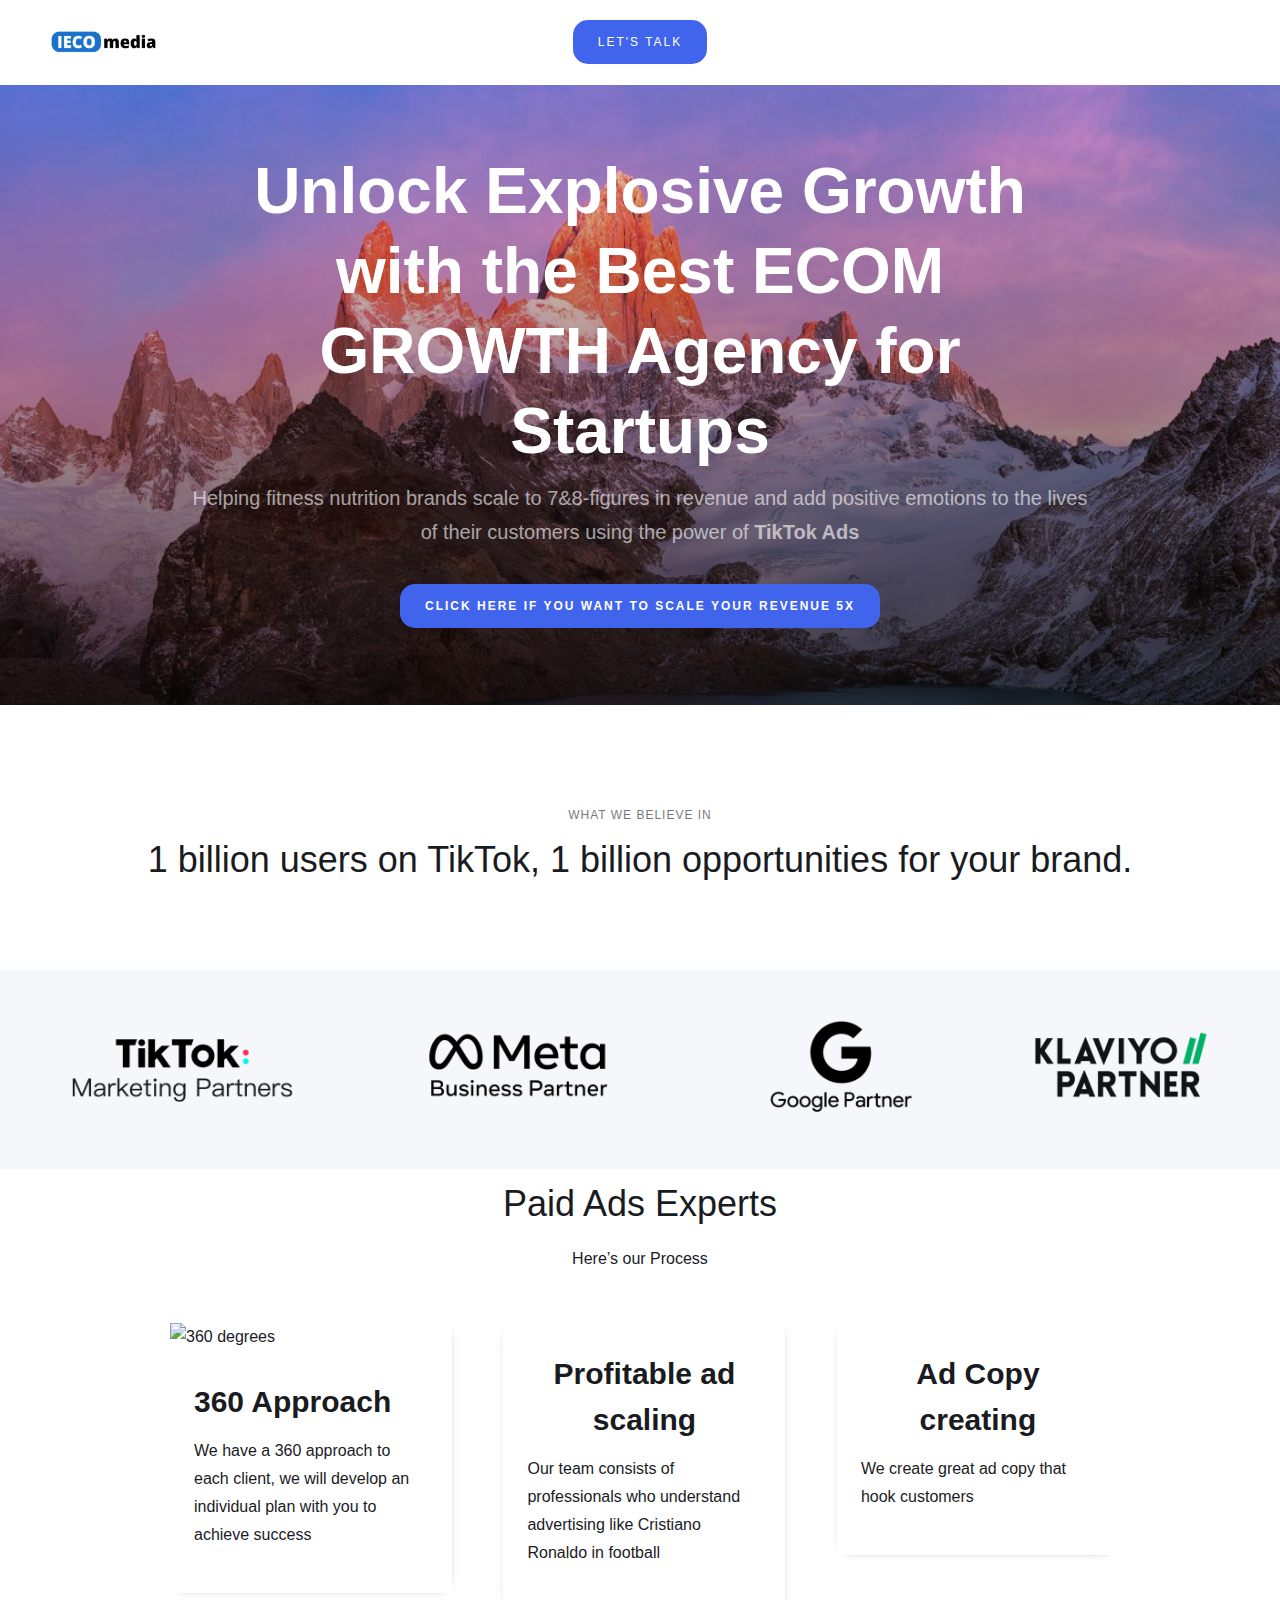
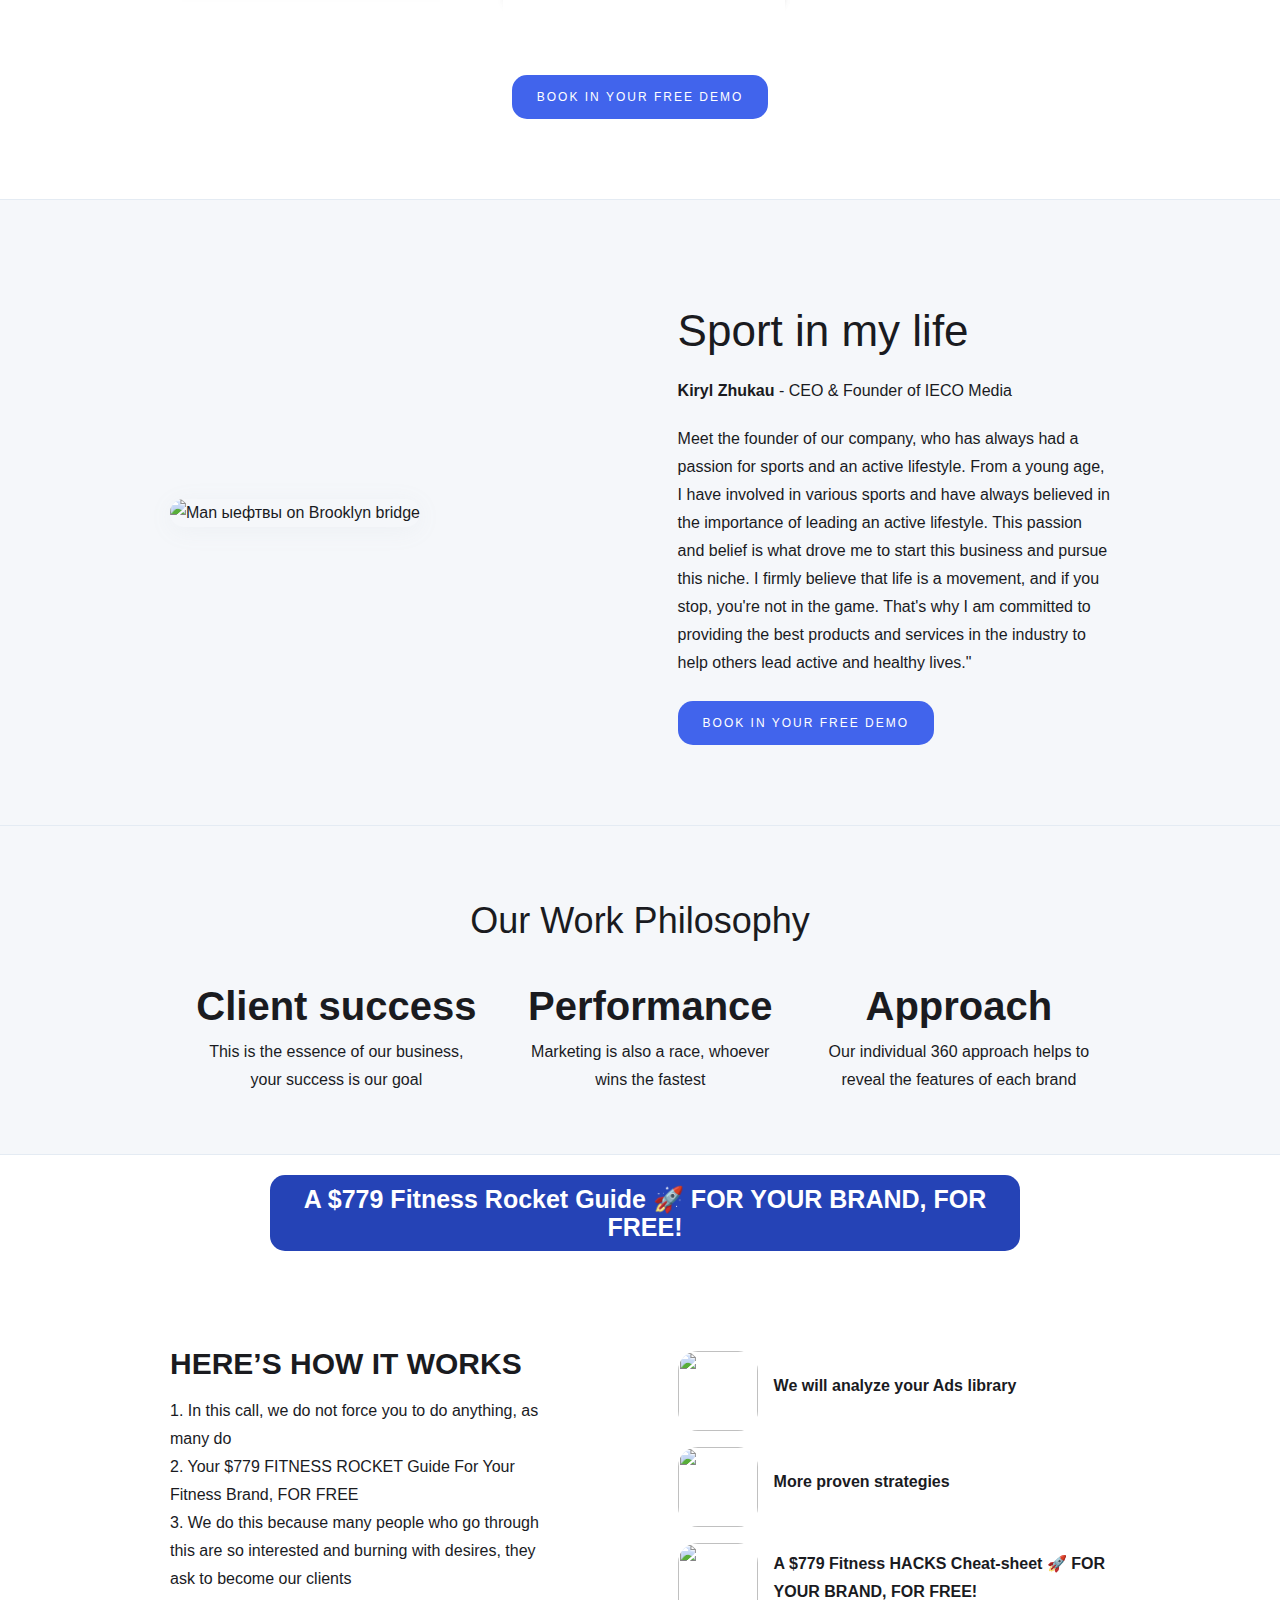
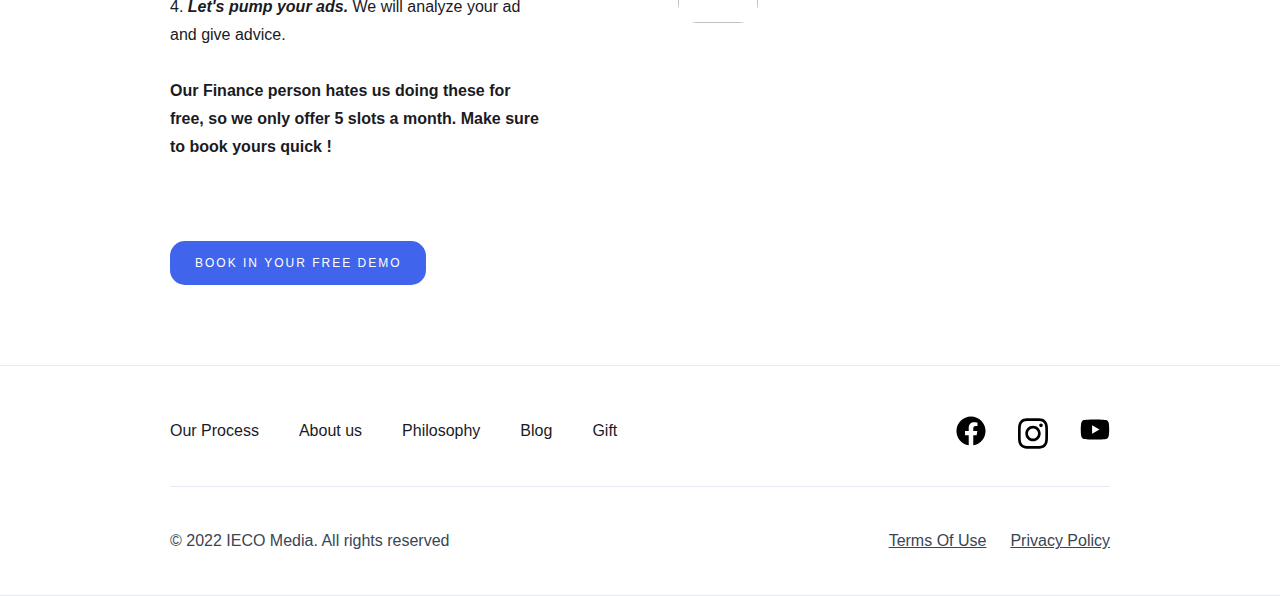
==== index.html @ 724b7bb7 "Update index.html" ====
<!DOCTYPE html><!-- This site was created in Webflow. https://www.webflow.com -->
<!-- Last Published: Fri Nov 11 2022 12:16:42 GMT+0000 (Coordinated Universal Time) -->
<html data-wf-domain="www.iecomedia.com" data-wf-page="63339f35e84c48a674cb7009"
    data-wf-site="63339f35e84c481d39cb7006">

<head>
    <meta charset="utf-8" />
    <title>IECO Media - helping fitness brands scale to 7&amp;8-figures in revenue using the power of paid ads</title>
    <meta
        content="IECO Media is a TikTok marketing agency, our mission is to  help fitness brands scale to 7&amp;8-figures in revenue and add positive emotions to the lives of their customers using the power of paid ads. We use a 360 approach, proven advertising strategies and competitor analysis. We are the best TikTok agency in the fitness nutrition space"
        name="description" />
    <meta content="IECO Media" property="og:title" />
    <meta content="/images/photos/Screen Shot 2022-12-09 at 4.16.08 PM.png"
        property="og:image" />
    <meta content="Business - Webflow HTML website template" property="twitter:title" />
    <meta content="/images/photos/Screen Shot 2022-12-09 at 4.16.08 PM.png"
        property="twitter:image" />
    <meta content="width=device-width, initial-scale=1" name="viewport" />
    <meta content="Webflow" name="generator" />
    <link href="./styles/styles.css"
        rel="stylesheet" type="text/css" />
    <script src="https://ajax.googleapis.com/ajax/libs/webfont/1.6.26/webfont.js" type="text/javascript"></script>
    <script type="text/javascript">
        WebFont.load({
            google: {
                families: [
                    "Montserrat:100,100italic,200,200italic,300,300italic,400,400italic,500,500italic,600,600italic,700,700italic,800,800italic,900,900italic"
                ]
            }
        });
    </script>
    <!--[if lt IE 9]><script src="https://cdnjs.cloudflare.com/ajax/libs/html5shiv/3.7.3/html5shiv.min.js" type="text/javascript"></script><![endif]-->
    <script type="text/javascript">
        ! function (o, c) {
            var n = c.documentElement,
                t = " w-mod-";
            n.className += t + "js", ("ontouchstart" in o || o.DocumentTouch && c instanceof DocumentTouch) && (n
                .className += t + "touch")
        }(window, document);
    </script>
    <link rel="icon" href="./images/IECO_fav.png">
    <script type="text/javascript">
        ! function (f, b, e, v, n, t, s) {
            if (f.fbq) return;
            n = f.fbq = function () {
                n.callMethod ? n.callMethod.apply(n, arguments) : n.queue.push(arguments)
            };
            if (!f._fbq) f._fbq = n;
            n.push = n;
            n.loaded = !0;
            n.version = '2.0';
            n.agent = 'plwebflow';
            n.queue = [];
            t = b.createElement(e);
            t.async = !0;
            t.src = v;
            s = b.getElementsByTagName(e)[0];
            s.parentNode.insertBefore(t, s)
        }(window, document, 'script', 'https://connect.facebook.net/en_US/fbevents.js');
        fbq('init', '1559720177815161');
        fbq('track', 'PageView');
    </script>
    <meta name="facebook-domain-verification" content="s95sk6ox5u6h3z2lznhei48s10n6o3" />
    <script>
!function (w, d, t) {
  w.TiktokAnalyticsObject=t;var ttq=w[t]=w[t]||[];ttq.methods=["page","track","identify","instances","debug","on","off","once","ready","alias","group","enableCookie","disableCookie"],ttq.setAndDefer=function(t,e){t[e]=function(){t.push([e].concat(Array.prototype.slice.call(arguments,0)))}};for(var i=0;i<ttq.methods.length;i++)ttq.setAndDefer(ttq,ttq.methods[i]);ttq.instance=function(t){for(var e=ttq._i[t]||[],n=0;n<ttq.methods.length;n++)ttq.setAndDefer(e,ttq.methods[n]);return e},ttq.load=function(e,n){var i="https://analytics.tiktok.com/i18n/pixel/events.js";ttq._i=ttq._i||{},ttq._i[e]=[],ttq._i[e]._u=i,ttq._t=ttq._t||{},ttq._t[e]=+new Date,ttq._o=ttq._o||{},ttq._o[e]=n||{};var o=document.createElement("script");o.type="text/javascript",o.async=!0,o.src=i+"?sdkid="+e+"&lib="+t;var a=document.getElementsByTagName("script")[0];a.parentNode.insertBefore(o,a)};

  ttq.load('CED4GQRC77UA35R4PQTG');
  ttq.page();
}(window, document, 'ttq');
</script>
</head>

<body>
    <div data-collapse="medium" data-animation="default" data-duration="400" data-easing="ease" data-easing2="ease"
        role="banner" class="navigation w-nav">
        <div class="navigation-wrap"><a href="/" aria-current="page" class="logo-link w-nav-brand w--current"><img
                    src="./images/logo/IECO_crop.png"
                    width="108" alt="ieco media logo" class="logo-image" /></a>
            <div class="menu">
                <nav role="navigation" class="navigation-items w-nav-menu"><a href="./demo"
                        class="button demo w-inline-block">
                        <div>Let's talk</div>
                    </a></nav>
                <div class="menu-button w-nav-button"><img
                        src="/images/menu.png"
                        width="22" alt="menu" class="menu-icon" /></div>
            </div>
        </div>
    </div>
    <div class="section cc-store-home-wrap">
        <div class="intro-header">
            <div class="intro-content cc-homepage">
                <div class="intro-text">
                    <div class="heading-jumbo">Unlock Explosive Growth with the Best ECOM GROWTH Agency for Startups</div>
                    <div class="paragraph-bigger cc-bigger-white-light">Helping fitness nutrition brands scale to
                        7&amp;8-figures in revenue and add positive emotions to the lives of their customers using the
                        power of <b>TikTok Ads</b><br /></div>
                </div><a href="./demo" class="button demo w-inline-block">
                    <div class="text-block">Click here if you want to scale your revenue 5x</div>
                </a>
            </div>
        </div>
        
        
        
        <div class="motto-wrap">
            <div class="container">
                <div class="label cc-light">What we believe in</div>
                <div id="aboutus" class="heading-jumbo-small">1 billion users on TikTok, 1 billion opportunities for your brand.<br /></div>
            </div>
        </div>
        
            
            <div class="partners-adv-platforms">
                <div class="container">
                    <img src="/images/photos/partners-test.png">
                </div>
            </div>
        

        <section id="process" class="team-slider wf-section">
            <div class="container-2">
                <h2 class="centered-heading">Paid Ads Experts</h2>
                <p class="centered-subheading">Here’s our Process</p>
                <div data-delay="4000" data-animation="slide" class="team-slider-wrapper w-slider" data-autoplay="false"
                    data-easing="ease" data-hide-arrows="false" data-disable-swipe="false" data-autoplay-limit="0"
                    data-nav-spacing="12" data-duration="500" data-infinite="true">
                    <div class="w-slider-mask">
                        <div class="team-slide-wrapper w-slide">
                            <div class="team-block-2"><img
                                    src="/images/photos/360-customer-view (1).webp"
                                    loading="lazy"
                                    srcset="https://uploads-ssl.webflow.com/63339f35e84c481d39cb7006/6334beacb3ac6050063eb676_360-customer-view-p-500.webp 500w, https://uploads-ssl.webflow.com/63339f35e84c481d39cb7006/6334beacb3ac6050063eb676_360-customer-view.webp 750w"
                                    sizes="(max-width: 479px) 94vw, (max-width: 991px) 43vw, (max-width: 1439px) 28vw, 282px"
                                    alt="360 degrees" class="team-member-image-two" />
                                <div class="team-block-info">
                                    <h3 class="team-member-name-two">360 Approach</h3>
                                    <p class="team-member-text">We have a 360 approach to each client, we will develop
                                        an individual plan with you to achieve success</p>
                                </div>
                            </div>
                        </div>
                        <div class="team-slide-wrapper w-slide">
                            <div class="team-block-2"><img
                                    src="/images/photos/shutterstock_569487247-1-1520x800.webp"
                                    loading="lazy"
                                    srcset="https://uploads-ssl.webflow.com/63339f35e84c481d39cb7006/635c4fd46c5db6c8b4d2f41d_shutterstock_569487247-1-1520x800-p-500.webp 500w, https://uploads-ssl.webflow.com/63339f35e84c481d39cb7006/635c4fd46c5db6c8b4d2f41d_shutterstock_569487247-1-1520x800-p-800.webp 800w, https://uploads-ssl.webflow.com/63339f35e84c481d39cb7006/635c4fd46c5db6c8b4d2f41d_shutterstock_569487247-1-1520x800-p-1080.webp 1080w, https://uploads-ssl.webflow.com/63339f35e84c481d39cb7006/635c4fd46c5db6c8b4d2f41d_shutterstock_569487247-1-1520x800.webp 1520w"
                                    sizes="(max-width: 479px) 94vw, (max-width: 991px) 43vw, (max-width: 1439px) 28vw, 282px"
                                    alt="" class="team-member-image-two" />
                                <div class="team-block-info">
                                    <h3 class="team-member-name-two">Profitable ad scaling</h3>
                                    <p class="team-member-text">Our team consists of professionals who understand
                                        advertising like Cristiano Ronaldo in football</p>
                                </div>
                            </div>
                        </div>
                        <div class="team-slide-wrapper w-slide">
                            <div class="team-block-2"><img
                                    src="./images/photos/shutterstock_569487247-1-1520x800.webp"
                                    loading="lazy"
                                    srcset="https://uploads-ssl.webflow.com/63339f35e84c481d39cb7006/635c4fc7347837398cc566d3_pay-per-click-work-cover-p-500.webp 500w, https://uploads-ssl.webflow.com/63339f35e84c481d39cb7006/635c4fc7347837398cc566d3_pay-per-click-work-cover-p-800.webp 800w, https://uploads-ssl.webflow.com/63339f35e84c481d39cb7006/635c4fc7347837398cc566d3_pay-per-click-work-cover-p-1080.webp 1080w, https://uploads-ssl.webflow.com/63339f35e84c481d39cb7006/635c4fc7347837398cc566d3_pay-per-click-work-cover.webp 1200w"
                                    sizes="(max-width: 479px) 94vw, (max-width: 991px) 43vw, (max-width: 1439px) 28vw, 282px"
                                    alt="" class="team-member-image-two" />
                                <div class="team-block-info">
                                    <h3 class="team-member-name-two">Ad Copy creating</h3>
                                    <p class="team-member-text">We create great ad copy that hook customers</p>
                                </div>
                            </div>
                        </div>
                    </div>
                    <div class="team-slider-arrow w-slider-arrow-left">
                        <div class="w-icon-slider-left"></div>
                    </div>
                    <div class="team-slider-arrow w-slider-arrow-right">
                        <div class="w-icon-slider-right"></div>
                    </div>
                    <div class="team-slider-nav-2 w-slider-nav w-slider-nav-invert w-round"></div>
                </div>
            </div><a href="./demo" class="button demo w-button">Book in Your Free Demo</a>
        </section>
        <section class="hero-heading-right wf-section">
            <div class="container-2">
                <div id="philosophy" class="hero-wrapper">
                    <div class="hero-split"><img
                            src="./images/photos/kiryl-zhukau.jpeg"
                            loading="lazy"
                            srcset="https://uploads-ssl.webflow.com/63339f35e84c481d39cb7006/6334d3f5a8bac945ec570cf4_305963843_133783409366056_4553427967484158220_n-p-500.jpeg 500w, https://uploads-ssl.webflow.com/63339f35e84c481d39cb7006/6334d3f5a8bac945ec570cf4_305963843_133783409366056_4553427967484158220_n-p-800.jpeg 800w, https://uploads-ssl.webflow.com/63339f35e84c481d39cb7006/6334d3f5a8bac945ec570cf4_305963843_133783409366056_4553427967484158220_n-p-1080.jpeg 1080w, https://uploads-ssl.webflow.com/63339f35e84c481d39cb7006/6334d3f5a8bac945ec570cf4_305963843_133783409366056_4553427967484158220_n.jpeg 1440w"
                            sizes="(max-width: 479px) 94vw, (max-width: 991px) 92vw, (max-width: 1439px) 43vw, 432.3984375px"
                            alt="Man ыефтвы on Brooklyn  bridge " class="shadow-two" /></div>
                    <div class="hero-split">
                        <h1 class="heading-4">Sport in my life</h1>
                        <div class="text-block-7"><strong>Kiryl Zhukau</strong> - CEO &amp; Founder of IECO Media</div>
                        <p class="margin-bottom-24px">Meet the founder of our company, who has always had a passion for sports and an active lifestyle. From a young age, I have involved in various sports and have always believed in the importance of leading an active lifestyle. This passion and belief is what drove me to start this business and pursue this niche. I firmly believe that life is a movement, and if you stop, you're not in the game. That's why I am committed to providing the best products and services in the industry to help others lead active and healthy lives."</p>
                        <a href="./demo" class="button demo w-button">Book in Your Free Demo</a>
                    </div>
                </div>
            </div>
        </section>
        <section class="features-metrics wf-section">
            <h2 class="centered-heading">Our Work Philosophy</h2>
            <div class="container-2">
                <div class="features-wrapper">
                    <div class="features-block">
                        <div class="features-title">Client success</div>
                        <div class="text-block-2">This is the essence of our business, your success is our goal</div>
                    </div>
                    <div class="features-block">
                        <div class="features-title"><span class="features-title">Performance</span></div>
                        <div class="text-block-4">Marketing is also a race, whoever wins the fastest</div>
                    </div>
                    <div class="features-block">
                        <div class="features-title">Approach </div>
                        <div class="text-block-3">Our individual 360 approach helps to reveal the features of each brand
                        </div>
                    </div>
                </div>
            </div>
        </section>
        <div class="section-3 wf-section">
            <div class="div-block-2">
                <div class="text-block-5">A $779 Fitness Rocket Guide 🚀 FOR YOUR BRAND, FOR FREE!</div>
            </div>
        </div>
        <section id="gift" class="features-list wf-section">
            <div class="container-2">
                <div class="features-wrapper-two">
                    <div class="features-left">
                        <h3><strong>HERE’S HOW IT WORKS</strong></h3>
                        <p class="features-paragraph">1. In this call, we do not force you to do anything, as many
                            do<br />2. <strong><em class="italic-text">Your $779 FITNESS ROCKET Guide For Your Fitness
                                    Brand, FOR FREE<br />3. We do this because many people who go through this are so
                                    interested and burning with desires, they ask to become our clients<br />4.
                                </em></strong><strong><em>Let&#x27;s pump your ads.</em></strong><strong><em
                                    class="italic-text"> We will analyze your ad and give
                                    advice.<br /><br /></em></strong><strong>Our Finance person hates us doing these for
                                free, so we only offer 5 slots a month. Make sure to book yours quick
                                !</strong><strong><em class="italic-text"><br />‍<br />‍</em></strong></p>
                    </div>
                    <ul role="list" class="features-right w-list-unstyled">
                        <li class="features-block-two"><img
                                src="./images/photos/content-marketing-analysis.webp"
                                loading="lazy"
                                srcset="https://uploads-ssl.webflow.com/63339f35e84c481d39cb7006/635c4f9997c263774e081c8b_content-marketing-analysis-p-500.webp 500w, https://uploads-ssl.webflow.com/63339f35e84c481d39cb7006/635c4f9997c263774e081c8b_content-marketing-analysis-p-800.webp 800w, https://uploads-ssl.webflow.com/63339f35e84c481d39cb7006/635c4f9997c263774e081c8b_content-marketing-analysis.webp 1000w"
                                sizes="(max-width: 479px) 100vw, 80px" alt="" class="features-image" />
                            <p><strong>We will analyze your Ads library </strong></p>
                        </li>
                        <li class="features-block-two"><img
                                src="./images/photos/5c186b75aa900a72bdbc90f9_grow-chart-type-area.webp"
                                loading="lazy"
                                srcset="https://uploads-ssl.webflow.com/63339f35e84c481d39cb7006/635c4d31870e24967f66b91f_5c186b75aa900a72bdbc90f9_grow-chart-type-area-p-500.webp 500w, https://uploads-ssl.webflow.com/63339f35e84c481d39cb7006/635c4d31870e24967f66b91f_5c186b75aa900a72bdbc90f9_grow-chart-type-area-p-800.webp 800w, https://uploads-ssl.webflow.com/63339f35e84c481d39cb7006/635c4d31870e24967f66b91f_5c186b75aa900a72bdbc90f9_grow-chart-type-area.webp 1400w"
                                sizes="80px" alt="" class="features-image" />
                            <p><strong>More proven strategies</strong></p>
                        </li>
                        <li class="features-block-two"><img
                                src="./images/photos/dollar-banknote.webp"
                                loading="lazy"
                                srcset="https://uploads-ssl.webflow.com/63339f35e84c481d39cb7006/635c4fb241528a6a8ed07ec4_dollar-banknote-p-500.webp 500w, https://uploads-ssl.webflow.com/63339f35e84c481d39cb7006/635c4fb241528a6a8ed07ec4_dollar-banknote.webp 560w"
                                sizes="80px" alt="" class="features-image" />
                            <p><strong>A $779 Fitness HACKS Cheat-sheet 🚀 FOR YOUR BRAND, FOR FREE!</strong></p>
                        </li>
                    </ul>
                </div><a href="./demo" class="button demo w-button">Book in Your Free Demo</a>
            </div>
        </section>
        <section class="footer-subscribe wf-section">
            <div class="container-2">
                <div class="footer-wrapper-three">
                    <div class="footer-block-three"><a href="#process" class="footer-link-three">Our Process</a><a
                            href="#aboutus" class="footer-link-three">About us</a><a href="#philosophy"
                            class="footer-link-three">Philosophy</a><a href="#" class="footer-link-three">Blog</a><a
                            href="#gift" class="footer-link-three">Gift</a></div>
                    <div class="footer-social-block-three"><a href="https://www.facebook.com/kupuelel/" target="_blank"
                            class="footer-social-link-three w-inline-block"><img
                                src="./images/icons/facebook.svg"
                                loading="lazy" alt="facebook" /></a><a href="https://www.instagram.com/kupuelel/"
                            target="_blank" class="footer-social-link-three w-inline-block"><img
                                src="./images/icons/instagram.svg"
                                loading="lazy" alt="instagram" /></a><a
                            href="https://www.youtube.com/channel/UCT9NPT51422pliILJ8CuqsQ" target="_blank"
                            class="footer-social-link-three w-inline-block"><img
                                src="./images/icons/youtube.svg"
                                loading="lazy" alt="youtube" /></a></div>
                </div>
                <div class="footer-divider-two"></div>
                <div class="footer-bottom">
                    <div class="footer-copyright">© 2022 IECO Media. All rights reserved</div>
                    <div class="footer-legal-block"><a href="#" class="footer-legal-link">Terms Of Use</a><a href="#"
                            class="footer-legal-link">Privacy Policy</a></div>
                </div>
            </div>
        </section>
    </div>
    <script src="https://d3e54v103j8qbb.cloudfront.net/js/jquery-3.5.1.min.dc5e7f18c8.js?site=63339f35e84c481d39cb7006"
        type="text/javascript" integrity="sha256-9/aliU8dGd2tb6OSsuzixeV4y/faTqgFtohetphbbj0=" crossorigin="anonymous">
    </script>
    <script src="./scripts/script.js"
        type="text/javascript"></script>
    <!--[if lte IE 9]><script src="//cdnjs.cloudflare.com/ajax/libs/placeholders/3.0.2/placeholders.min.js"></script><![endif]-->
</body>

</html>
---- styles/styles.css ----
/* Generated on: Fri Nov 11 2022 12:16:42 GMT+0000 (Coordinated Universal Time) */
/* ==========================================================================
   normalize.css v3.0.3 | MIT License | github.com/necolas/normalize.css 
   ========================================================================== */
/*! normalize.css v3.0.3 | MIT License | github.com/necolas/normalize.css */html{font-family:sans-serif;-ms-text-size-adjust:100%;-webkit-text-size-adjust:100%}body{margin:0}article,aside,details,figcaption,figure,footer,header,hgroup,main,menu,nav,section,summary{display:block}audio,canvas,progress,video{display:inline-block;vertical-align:baseline}audio:not([controls]){display:none;height:0}[hidden],template{display:none}a{background-color:transparent}a:active,a:hover{outline:0}abbr[title]{border-bottom:1px dotted}b,strong{font-weight:bold}dfn{font-style:italic}h1{font-size:2em;margin:.67em 0}mark{background:#ff0;color:#000}small{font-size:80%}sub,sup{font-size:75%;line-height:0;position:relative;vertical-align:baseline}sup{top:-0.5em}sub{bottom:-0.25em}img{border:0}svg:not(:root){overflow:hidden}figure{margin:1em 40px}hr{box-sizing:content-box;height:0}pre{overflow:auto}code,kbd,pre,samp{font-family:monospace, monospace;font-size:1em}button,input,optgroup,select,textarea{color:inherit;font:inherit;margin:0}button{overflow:visible}button,select{text-transform:none}button,html input[type="button"],input[type="reset"]{-webkit-appearance:button;cursor:pointer}button[disabled],html input[disabled]{cursor:default}button::-moz-focus-inner,input::-moz-focus-inner{border:0;padding:0}input{line-height:normal}input[type='checkbox'],input[type='radio']{box-sizing:border-box;padding:0}input[type='number']::-webkit-inner-spin-button,input[type='number']::-webkit-outer-spin-button{height:auto}input[type='search']{-webkit-appearance:none}input[type='search']::-webkit-search-cancel-button,input[type='search']::-webkit-search-decoration{-webkit-appearance:none}fieldset{border:1px solid #c0c0c0;margin:0 2px;padding:.35em .625em .75em}legend{border:0;padding:0}textarea{overflow:auto}optgroup{font-weight:bold}table{border-collapse:collapse;border-spacing:0}td,th{padding:0}

/* ==========================================================================
   Start of base Webflow CSS - If you're looking for some ultra-clean CSS, skip the boilerplate and see the unminified code below.
   ========================================================================== */
   @font-face{font-family:'webflow-icons';src:url("[data-uri]") format('truetype');font-weight:normal;font-style:normal}[class^="w-icon-"],[class*=" w-icon-"]{font-family:'webflow-icons' !important;speak:none;font-style:normal;font-weight:normal;font-variant:normal;text-transform:none;line-height:1;-webkit-font-smoothing:antialiased;-moz-osx-font-smoothing:grayscale}.w-icon-slider-right:before{content:"\e600"}.w-icon-slider-left:before{content:"\e601"}.w-icon-nav-menu:before{content:"\e602"}.w-icon-arrow-down:before,.w-icon-dropdown-toggle:before{content:"\e603"}.w-icon-file-upload-remove:before{content:"\e900"}.w-icon-file-upload-icon:before{content:"\e903"}*{-webkit-box-sizing:border-box;-moz-box-sizing:border-box;box-sizing:border-box}html{height:100%}body{margin:0;min-height:100%;background-color:#fff;font-family:Arial,sans-serif;font-size:14px;line-height:20px;color:#333}img{max-width:100%;vertical-align:middle;display:inline-block}html.w-mod-touch *{background-attachment:scroll !important}.w-block{display:block}.w-inline-block{max-width:100%;display:inline-block}.w-clearfix:before,.w-clearfix:after{content:" ";display:table;grid-column-start:1;grid-row-start:1;grid-column-end:2;grid-row-end:2}.w-clearfix:after{clear:both}.w-hidden{display:none}.w-button{display:inline-block;padding:9px 15px;background-color:#3898EC;color:white;border:0;line-height:inherit;text-decoration:none;cursor:pointer;border-radius:0}input.w-button{-webkit-appearance:button}html[data-w-dynpage] [data-w-cloak]{color:transparent !important}.w-webflow-badge,.w-webflow-badge *{position:static;left:auto;top:auto;right:auto;bottom:auto;z-index:auto;display:block;visibility:visible;overflow:visible;overflow-x:visible;overflow-y:visible;box-sizing:border-box;width:auto;height:auto;max-height:none;max-width:none;min-height:0;min-width:0;margin:0;padding:0;float:none;clear:none;border:0 none transparent;border-radius:0;background:none;background-image:none;background-position:0% 0%;background-size:auto auto;background-repeat:repeat;background-origin:padding-box;background-clip:border-box;background-attachment:scroll;background-color:transparent;box-shadow:none;opacity:1;transform:none;transition:none;direction:ltr;font-family:inherit;font-weight:inherit;color:inherit;font-size:inherit;line-height:inherit;font-style:inherit;font-variant:inherit;text-align:inherit;letter-spacing:inherit;text-decoration:inherit;text-indent:0;text-transform:inherit;list-style-type:disc;text-shadow:none;font-smoothing:auto;vertical-align:baseline;cursor:inherit;white-space:inherit;word-break:normal;word-spacing:normal;word-wrap:normal}.w-webflow-badge{position:fixed !important;display:inline-block !important;visibility:visible !important;z-index:2147483647 !important;top:auto !important;right:12px !important;bottom:12px !important;left:auto !important;color:#AAADB0 !important;background-color:#fff !important;border-radius:3px !important;padding:6px 8px 6px 6px !important;font-size:12px !important;opacity:1 !important;line-height:14px !important;text-decoration:none !important;transform:none !important;margin:0 !important;width:auto !important;height:auto !important;overflow:visible !important;white-space:nowrap;box-shadow:0 0 0 1px rgba(0,0,0,0.1),0 1px 3px rgba(0,0,0,0.1);cursor:pointer}.w-webflow-badge>img{display:inline-block !important;visibility:visible !important;opacity:1 !important;vertical-align:middle !important}h1,h2,h3,h4,h5,h6{font-weight:bold;margin-bottom:10px}h1{font-size:38px;line-height:44px;margin-top:20px}h2{font-size:32px;line-height:36px;margin-top:20px}h3{font-size:24px;line-height:30px;margin-top:20px}h4{font-size:18px;line-height:24px;margin-top:10px}h5{font-size:14px;line-height:20px;margin-top:10px}h6{font-size:12px;line-height:18px;margin-top:10px}p{margin-top:0;margin-bottom:10px}blockquote{margin:0 0 10px 0;padding:10px 20px;border-left:5px solid #E2E2E2;font-size:18px;line-height:22px}figure{margin:0;margin-bottom:10px}figcaption{margin-top:5px;text-align:center}ul,ol{margin-top:0px;margin-bottom:10px;padding-left:40px}.w-list-unstyled{padding-left:0;list-style:none}.w-embed:before,.w-embed:after{content:" ";display:table;grid-column-start:1;grid-row-start:1;grid-column-end:2;grid-row-end:2}.w-embed:after{clear:both}.w-video{width:100%;position:relative;padding:0}.w-video iframe,.w-video object,.w-video embed{position:absolute;top:0;left:0;width:100%;height:100%;border:none}fieldset{padding:0;margin:0;border:0}button,[type='button'],[type='reset']{border:0;cursor:pointer;-webkit-appearance:button}.w-form{margin:0 0 15px}.w-form-done{display:none;padding:20px;text-align:center;background-color:#dddddd}.w-form-fail{display:none;margin-top:10px;padding:10px;background-color:#ffdede}label{display:block;margin-bottom:5px;font-weight:bold}.w-input,.w-select{display:block;width:100%;height:38px;padding:8px 12px;margin-bottom:10px;font-size:14px;line-height:1.42857143;color:#333333;vertical-align:middle;background-color:#ffffff;border:1px solid #cccccc}.w-input:-moz-placeholder,.w-select:-moz-placeholder{color:#999}.w-input::-moz-placeholder,.w-select::-moz-placeholder{color:#999;opacity:1}.w-input:-ms-input-placeholder,.w-select:-ms-input-placeholder{color:#999}.w-input::-webkit-input-placeholder,.w-select::-webkit-input-placeholder{color:#999}.w-input:focus,.w-select:focus{border-color:#3898EC;outline:0}.w-input[disabled],.w-select[disabled],.w-input[readonly],.w-select[readonly],fieldset[disabled] .w-input,fieldset[disabled] .w-select{cursor:not-allowed}.w-input[disabled]:not(.w-input-disabled),.w-select[disabled]:not(.w-input-disabled),.w-input[readonly],.w-select[readonly],fieldset[disabled]:not(.w-input-disabled) .w-input,fieldset[disabled]:not(.w-input-disabled) .w-select{background-color:#eeeeee}textarea.w-input,textarea.w-select{height:auto}.w-select{background-color:#f3f3f3}.w-select[multiple]{height:auto}.w-form-label{display:inline-block;cursor:pointer;font-weight:normal;margin-bottom:0px}.w-radio{display:block;margin-bottom:5px;padding-left:20px}.w-radio:before,.w-radio:after{content:" ";display:table;grid-column-start:1;grid-row-start:1;grid-column-end:2;grid-row-end:2}.w-radio:after{clear:both}.w-radio-input{margin:4px 0 0;margin-top:1px \9;line-height:normal;float:left;margin-left:-20px}.w-radio-input{margin-top:3px}.w-file-upload{display:block;margin-bottom:10px}.w-file-upload-input{width:.1px;height:.1px;opacity:0;overflow:hidden;position:absolute;z-index:-100}.w-file-upload-default,.w-file-upload-uploading,.w-file-upload-success{display:inline-block;color:#333333}.w-file-upload-error{display:block;margin-top:10px}.w-file-upload-default.w-hidden,.w-file-upload-uploading.w-hidden,.w-file-upload-error.w-hidden,.w-file-upload-success.w-hidden{display:none}.w-file-upload-uploading-btn{display:flex;font-size:14px;font-weight:normal;cursor:pointer;margin:0;padding:8px 12px;border:1px solid #cccccc;background-color:#fafafa}.w-file-upload-file{display:flex;flex-grow:1;justify-content:space-between;margin:0;padding:8px 9px 8px 11px;border:1px solid #cccccc;background-color:#fafafa}.w-file-upload-file-name{font-size:14px;font-weight:normal;display:block}.w-file-remove-link{margin-top:3px;margin-left:10px;width:auto;height:auto;padding:3px;display:block;cursor:pointer}.w-icon-file-upload-remove{margin:auto;font-size:10px}.w-file-upload-error-msg{display:inline-block;color:#ea384c;padding:2px 0}.w-file-upload-info{display:inline-block;line-height:38px;padding:0 12px}.w-file-upload-label{display:inline-block;font-size:14px;font-weight:normal;cursor:pointer;margin:0;padding:8px 12px;border:1px solid #cccccc;background-color:#fafafa}.w-icon-file-upload-icon,.w-icon-file-upload-uploading{display:inline-block;margin-right:8px;width:20px}.w-icon-file-upload-uploading{height:20px}.w-container{margin-left:auto;margin-right:auto;max-width:940px}.w-container:before,.w-container:after{content:" ";display:table;grid-column-start:1;grid-row-start:1;grid-column-end:2;grid-row-end:2}.w-container:after{clear:both}.w-container .w-row{margin-left:-10px;margin-right:-10px}.w-row:before,.w-row:after{content:" ";display:table;grid-column-start:1;grid-row-start:1;grid-column-end:2;grid-row-end:2}.w-row:after{clear:both}.w-row .w-row{margin-left:0;margin-right:0}.w-col{position:relative;float:left;width:100%;min-height:1px;padding-left:10px;padding-right:10px}.w-col .w-col{padding-left:0;padding-right:0}.w-col-1{width:8.33333333%}.w-col-2{width:16.66666667%}.w-col-3{width:25%}.w-col-4{width:33.33333333%}.w-col-5{width:41.66666667%}.w-col-6{width:50%}.w-col-7{width:58.33333333%}.w-col-8{width:66.66666667%}.w-col-9{width:75%}.w-col-10{width:83.33333333%}.w-col-11{width:91.66666667%}.w-col-12{width:100%}.w-hidden-main{display:none !important}@media screen and (max-width:991px){.w-container{max-width:728px}.w-hidden-main{display:inherit !important}.w-hidden-medium{display:none !important}.w-col-medium-1{width:8.33333333%}.w-col-medium-2{width:16.66666667%}.w-col-medium-3{width:25%}.w-col-medium-4{width:33.33333333%}.w-col-medium-5{width:41.66666667%}.w-col-medium-6{width:50%}.w-col-medium-7{width:58.33333333%}.w-col-medium-8{width:66.66666667%}.w-col-medium-9{width:75%}.w-col-medium-10{width:83.33333333%}.w-col-medium-11{width:91.66666667%}.w-col-medium-12{width:100%}.w-col-stack{width:100%;left:auto;right:auto}}@media screen and (max-width:767px){.w-hidden-main{display:inherit !important}.w-hidden-medium{display:inherit !important}.w-hidden-small{display:none !important}.w-row,.w-container .w-row{margin-left:0;margin-right:0}.w-col{width:100%;left:auto;right:auto}.w-col-small-1{width:8.33333333%}.w-col-small-2{width:16.66666667%}.w-col-small-3{width:25%}.w-col-small-4{width:33.33333333%}.w-col-small-5{width:41.66666667%}.w-col-small-6{width:50%}.w-col-small-7{width:58.33333333%}.w-col-small-8{width:66.66666667%}.w-col-small-9{width:75%}.w-col-small-10{width:83.33333333%}.w-col-small-11{width:91.66666667%}.w-col-small-12{width:100%}}@media screen and (max-width:479px){.w-container{max-width:none}.w-hidden-main{display:inherit !important}.w-hidden-medium{display:inherit !important}.w-hidden-small{display:inherit !important}.w-hidden-tiny{display:none !important}.w-col{width:100%}.w-col-tiny-1{width:8.33333333%}.w-col-tiny-2{width:16.66666667%}.w-col-tiny-3{width:25%}.w-col-tiny-4{width:33.33333333%}.w-col-tiny-5{width:41.66666667%}.w-col-tiny-6{width:50%}.w-col-tiny-7{width:58.33333333%}.w-col-tiny-8{width:66.66666667%}.w-col-tiny-9{width:75%}.w-col-tiny-10{width:83.33333333%}.w-col-tiny-11{width:91.66666667%}.w-col-tiny-12{width:100%}}.w-widget{position:relative}.w-widget-map{width:100%;height:400px}.w-widget-map label{width:auto;display:inline}.w-widget-map img{max-width:inherit}.w-widget-map .gm-style-iw{text-align:center}.w-widget-map .gm-style-iw>button{display:none !important}.w-widget-twitter{overflow:hidden}.w-widget-twitter-count-shim{display:inline-block;vertical-align:top;position:relative;width:28px;height:20px;text-align:center;background:white;border:#758696 solid 1px;border-radius:3px}.w-widget-twitter-count-shim *{pointer-events:none;-webkit-user-select:none;-moz-user-select:none;-ms-user-select:none;user-select:none}.w-widget-twitter-count-shim .w-widget-twitter-count-inner{position:relative;font-size:15px;line-height:12px;text-align:center;color:#999;font-family:serif}.w-widget-twitter-count-shim .w-widget-twitter-count-clear{position:relative;display:block}.w-widget-twitter-count-shim.w--large{width:36px;height:28px}.w-widget-twitter-count-shim.w--large .w-widget-twitter-count-inner{font-size:18px;line-height:18px}.w-widget-twitter-count-shim:not(.w--vertical){margin-left:5px;margin-right:8px}.w-widget-twitter-count-shim:not(.w--vertical).w--large{margin-left:6px}.w-widget-twitter-count-shim:not(.w--vertical):before,.w-widget-twitter-count-shim:not(.w--vertical):after{top:50%;left:0;border:solid transparent;content:' ';height:0;width:0;position:absolute;pointer-events:none}.w-widget-twitter-count-shim:not(.w--vertical):before{border-color:rgba(117,134,150,0);border-right-color:#5d6c7b;border-width:4px;margin-left:-9px;margin-top:-4px}.w-widget-twitter-count-shim:not(.w--vertical).w--large:before{border-width:5px;margin-left:-10px;margin-top:-5px}.w-widget-twitter-count-shim:not(.w--vertical):after{border-color:rgba(255,255,255,0);border-right-color:white;border-width:4px;margin-left:-8px;margin-top:-4px}.w-widget-twitter-count-shim:not(.w--vertical).w--large:after{border-width:5px;margin-left:-9px;margin-top:-5px}.w-widget-twitter-count-shim.w--vertical{width:61px;height:33px;margin-bottom:8px}.w-widget-twitter-count-shim.w--vertical:before,.w-widget-twitter-count-shim.w--vertical:after{top:100%;left:50%;border:solid transparent;content:' ';height:0;width:0;position:absolute;pointer-events:none}.w-widget-twitter-count-shim.w--vertical:before{border-color:rgba(117,134,150,0);border-top-color:#5d6c7b;border-width:5px;margin-left:-5px}.w-widget-twitter-count-shim.w--vertical:after{border-color:rgba(255,255,255,0);border-top-color:white;border-width:4px;margin-left:-4px}.w-widget-twitter-count-shim.w--vertical .w-widget-twitter-count-inner{font-size:18px;line-height:22px}.w-widget-twitter-count-shim.w--vertical.w--large{width:76px}.w-background-video{position:relative;overflow:hidden;height:500px;color:white}.w-background-video>video{background-size:cover;background-position:50% 50%;position:absolute;margin:auto;width:100%;height:100%;right:-100%;bottom:-100%;top:-100%;left:-100%;object-fit:cover;z-index:-100}.w-background-video>video::-webkit-media-controls-start-playback-button{display:none !important;-webkit-appearance:none}.w-background-video--control{position:absolute;bottom:1em;right:1em;background-color:transparent;padding:0}.w-background-video--control>[hidden]{display:none !important}.w-slider{position:relative;height:300px;text-align:center;background:#dddddd;clear:both;-webkit-tap-highlight-color:rgba(0,0,0,0);tap-highlight-color:rgba(0,0,0,0)}.w-slider-mask{position:relative;display:block;overflow:hidden;z-index:1;left:0;right:0;height:100%;white-space:nowrap}.w-slide{position:relative;display:inline-block;vertical-align:top;width:100%;height:100%;white-space:normal;text-align:left}.w-slider-nav{position:absolute;z-index:2;top:auto;right:0;bottom:0;left:0;margin:auto;padding-top:10px;height:40px;text-align:center;-webkit-tap-highlight-color:rgba(0,0,0,0);tap-highlight-color:rgba(0,0,0,0)}.w-slider-nav.w-round>div{border-radius:100%}.w-slider-nav.w-num>div{width:auto;height:auto;padding:.2em .5em;font-size:inherit;line-height:inherit}.w-slider-nav.w-shadow>div{box-shadow:0 0 3px rgba(51,51,51,0.4)}.w-slider-nav-invert{color:#fff}.w-slider-nav-invert>div{background-color:rgba(34,34,34,0.4)}.w-slider-nav-invert>div.w-active{background-color:#222}.w-slider-dot{position:relative;display:inline-block;width:1em;height:1em;background-color:rgba(255,255,255,0.4);cursor:pointer;margin:0 3px .5em;transition:background-color 100ms,color 100ms}.w-slider-dot.w-active{background-color:#fff}.w-slider-dot:focus{outline:none;box-shadow:0 0 0 2px #fff}.w-slider-dot:focus.w-active{box-shadow:none}.w-slider-arrow-left,.w-slider-arrow-right{position:absolute;width:80px;top:0;right:0;bottom:0;left:0;margin:auto;cursor:pointer;overflow:hidden;color:white;font-size:40px;-webkit-tap-highlight-color:rgba(0,0,0,0);tap-highlight-color:rgba(0,0,0,0);-webkit-user-select:none;-moz-user-select:none;-ms-user-select:none;user-select:none}.w-slider-arrow-left [class^='w-icon-'],.w-slider-arrow-right [class^='w-icon-'],.w-slider-arrow-left [class*=' w-icon-'],.w-slider-arrow-right [class*=' w-icon-']{position:absolute}.w-slider-arrow-left:focus,.w-slider-arrow-right:focus{outline:0}.w-slider-arrow-left{z-index:3;right:auto}.w-slider-arrow-right{z-index:4;left:auto}.w-icon-slider-left,.w-icon-slider-right{top:0;right:0;bottom:0;left:0;margin:auto;width:1em;height:1em}.w-slider-aria-label{border:0;clip:rect(0 0 0 0);height:1px;margin:-1px;overflow:hidden;padding:0;position:absolute;width:1px}.w-slider-force-show{display:block !important}.w-dropdown{display:inline-block;position:relative;text-align:left;margin-left:auto;margin-right:auto;z-index:900}.w-dropdown-btn,.w-dropdown-toggle,.w-dropdown-link{position:relative;vertical-align:top;text-decoration:none;color:#222222;padding:20px;text-align:left;margin-left:auto;margin-right:auto;white-space:nowrap}.w-dropdown-toggle{-webkit-user-select:none;-moz-user-select:none;-ms-user-select:none;user-select:none;display:inline-block;cursor:pointer;padding-right:40px}.w-dropdown-toggle:focus{outline:0}.w-icon-dropdown-toggle{position:absolute;top:0;right:0;bottom:0;margin:auto;margin-right:20px;width:1em;height:1em}.w-dropdown-list{position:absolute;background:#dddddd;display:none;min-width:100%}.w-dropdown-list.w--open{display:block}.w-dropdown-link{padding:10px 20px;display:block;color:#222222}.w-dropdown-link.w--current{color:#0082f3}.w-dropdown-link:focus{outline:0}@media screen and (max-width:767px){.w-nav-brand{padding-left:10px}}.w-lightbox-backdrop{color:#000;cursor:auto;font-family:serif;font-size:medium;font-style:normal;font-variant:normal;font-weight:normal;letter-spacing:normal;line-height:normal;list-style:disc;text-align:start;text-indent:0;text-shadow:none;text-transform:none;visibility:visible;white-space:normal;word-break:normal;word-spacing:normal;word-wrap:normal;position:fixed;top:0;right:0;bottom:0;left:0;color:#fff;font-family:"Helvetica Neue",Helvetica,Ubuntu,"Segoe UI",Verdana,sans-serif;font-size:17px;line-height:1.2;font-weight:300;text-align:center;background:rgba(0,0,0,0.9);z-index:2000;outline:0;opacity:0;-webkit-user-select:none;-moz-user-select:none;-ms-user-select:none;-webkit-tap-highlight-color:transparent;-webkit-transform:translate(0, 0)}.w-lightbox-backdrop,.w-lightbox-container{height:100%;overflow:auto;-webkit-overflow-scrolling:touch}.w-lightbox-content{position:relative;height:100vh;overflow:hidden}.w-lightbox-view{position:absolute;width:100vw;height:100vh;opacity:0}.w-lightbox-view:before{content:"";height:100vh}.w-lightbox-group,.w-lightbox-group .w-lightbox-view,.w-lightbox-group .w-lightbox-view:before{height:86vh}.w-lightbox-frame,.w-lightbox-view:before{display:inline-block;vertical-align:middle}.w-lightbox-figure{position:relative;margin:0}.w-lightbox-group .w-lightbox-figure{cursor:pointer}.w-lightbox-img{width:auto;height:auto;max-width:none}.w-lightbox-image{display:block;float:none;max-width:100vw;max-height:100vh}.w-lightbox-group .w-lightbox-image{max-height:86vh}.w-lightbox-caption{position:absolute;right:0;bottom:0;left:0;padding:.5em 1em;background:rgba(0,0,0,0.4);text-align:left;text-overflow:ellipsis;white-space:nowrap;overflow:hidden}.w-lightbox-embed{position:absolute;top:0;right:0;bottom:0;left:0;width:100%;height:100%}.w-lightbox-control{position:absolute;top:0;width:4em;background-size:24px;background-repeat:no-repeat;background-position:center;cursor:pointer;-webkit-transition:all .3s;transition:all .3s}.w-lightbox-left{display:none;bottom:0;left:0;background-image:url("[data-uri]")}.w-lightbox-right{display:none;right:0;bottom:0;background-image:url("[data-uri]")}.w-lightbox-close{right:0;height:2.6em;background-image:url("[data-uri]");background-size:18px}.w-lightbox-strip{position:absolute;bottom:0;left:0;right:0;padding:0 1vh;line-height:0;white-space:nowrap;overflow-x:auto;overflow-y:hidden}.w-lightbox-item{display:inline-block;width:10vh;padding:2vh 1vh;box-sizing:content-box;cursor:pointer;-webkit-transform:translate3d(0, 0, 0)}.w-lightbox-active{opacity:.3}.w-lightbox-thumbnail{position:relative;height:10vh;background:#222;overflow:hidden}.w-lightbox-thumbnail-image{position:absolute;top:0;left:0}.w-lightbox-thumbnail .w-lightbox-tall{top:50%;width:100%;-webkit-transform:translate(0, -50%);-ms-transform:translate(0, -50%);transform:translate(0, -50%)}.w-lightbox-thumbnail .w-lightbox-wide{left:50%;height:100%;-webkit-transform:translate(-50%, 0);-ms-transform:translate(-50%, 0);transform:translate(-50%, 0)}.w-lightbox-spinner{position:absolute;top:50%;left:50%;box-sizing:border-box;width:40px;height:40px;margin-top:-20px;margin-left:-20px;border:5px solid rgba(0,0,0,0.4);border-radius:50%;-webkit-animation:spin .8s infinite linear;animation:spin .8s infinite linear}.w-lightbox-spinner:after{content:"";position:absolute;top:-4px;right:-4px;bottom:-4px;left:-4px;border:3px solid transparent;border-bottom-color:#fff;border-radius:50%}.w-lightbox-hide{display:none}.w-lightbox-noscroll{overflow:hidden}@media (min-width:768px){.w-lightbox-content{height:96vh;margin-top:2vh}.w-lightbox-view,.w-lightbox-view:before{height:96vh}.w-lightbox-group,.w-lightbox-group .w-lightbox-view,.w-lightbox-group .w-lightbox-view:before{height:84vh}.w-lightbox-image{max-width:96vw;max-height:96vh}.w-lightbox-group .w-lightbox-image{max-width:82.3vw;max-height:84vh}.w-lightbox-left,.w-lightbox-right{display:block;opacity:.5}.w-lightbox-close{opacity:.8}.w-lightbox-control:hover{opacity:1}}.w-lightbox-inactive,.w-lightbox-inactive:hover{opacity:0}.w-richtext:before,.w-richtext:after{content:" ";display:table;grid-column-start:1;grid-row-start:1;grid-column-end:2;grid-row-end:2}.w-richtext:after{clear:both}.w-richtext[contenteditable="true"]:before,.w-richtext[contenteditable="true"]:after{white-space:initial}.w-richtext ol,.w-richtext ul{overflow:hidden}.w-richtext .w-richtext-figure-selected.w-richtext-figure-type-video div:after,.w-richtext .w-richtext-figure-selected[data-rt-type="video"] div:after{outline:2px solid #2895f7}.w-richtext .w-richtext-figure-selected.w-richtext-figure-type-image div,.w-richtext .w-richtext-figure-selected[data-rt-type="image"] div{outline:2px solid #2895f7}.w-richtext figure.w-richtext-figure-type-video>div:after,.w-richtext figure[data-rt-type="video"]>div:after{content:'';position:absolute;display:none;left:0;top:0;right:0;bottom:0}.w-richtext figure{position:relative;max-width:60%}.w-richtext figure>div:before{cursor:default!important}.w-richtext figure img{width:100%}.w-richtext figure figcaption.w-richtext-figcaption-placeholder{opacity:.6}.w-richtext figure div{font-size:0px;color:transparent}.w-richtext figure.w-richtext-figure-type-image,.w-richtext figure[data-rt-type="image"]{display:table}.w-richtext figure.w-richtext-figure-type-image>div,.w-richtext figure[data-rt-type="image"]>div{display:inline-block}.w-richtext figure.w-richtext-figure-type-image>figcaption,.w-richtext figure[data-rt-type="image"]>figcaption{display:table-caption;caption-side:bottom}.w-richtext figure.w-richtext-figure-type-video,.w-richtext figure[data-rt-type="video"]{width:60%;height:0}.w-richtext figure.w-richtext-figure-type-video iframe,.w-richtext figure[data-rt-type="video"] iframe{position:absolute;top:0;left:0;width:100%;height:100%}.w-richtext figure.w-richtext-figure-type-video>div,.w-richtext figure[data-rt-type="video"]>div{width:100%}.w-richtext figure.w-richtext-align-center{margin-right:auto;margin-left:auto;clear:both}.w-richtext figure.w-richtext-align-center.w-richtext-figure-type-image>div,.w-richtext figure.w-richtext-align-center[data-rt-type="image"]>div{max-width:100%}.w-richtext figure.w-richtext-align-normal{clear:both}.w-richtext figure.w-richtext-align-fullwidth{width:100%;max-width:100%;text-align:center;clear:both;display:block;margin-right:auto;margin-left:auto}.w-richtext figure.w-richtext-align-fullwidth>div{display:inline-block;padding-bottom:inherit}.w-richtext figure.w-richtext-align-fullwidth>figcaption{display:block}.w-richtext figure.w-richtext-align-floatleft{float:left;margin-right:15px;clear:none}.w-richtext figure.w-richtext-align-floatright{float:right;margin-left:15px;clear:none}.w-nav{position:relative;background:#dddddd;z-index:1000}.w-nav:before,.w-nav:after{content:" ";display:table;grid-column-start:1;grid-row-start:1;grid-column-end:2;grid-row-end:2}.w-nav:after{clear:both}.w-nav-brand{position:relative;float:left;text-decoration:none;color:#333333}.w-nav-link{position:relative;display:inline-block;vertical-align:top;text-decoration:none;color:#222222;padding:20px;text-align:left;margin-left:auto;margin-right:auto}.w-nav-link.w--current{color:#0082f3}.w-nav-menu{position:relative;float:right}[data-nav-menu-open]{display:block !important;position:absolute;top:100%;left:0;right:0;background:#C8C8C8;text-align:center;overflow:visible;min-width:200px}.w--nav-link-open{display:block;position:relative}.w-nav-overlay{position:absolute;overflow:hidden;display:none;top:100%;left:0;right:0;width:100%}.w-nav-overlay [data-nav-menu-open]{top:0}.w-nav[data-animation="over-left"] .w-nav-overlay{width:auto}.w-nav[data-animation="over-left"] .w-nav-overlay,.w-nav[data-animation="over-left"] [data-nav-menu-open]{right:auto;z-index:1;top:0}.w-nav[data-animation="over-right"] .w-nav-overlay{width:auto}.w-nav[data-animation="over-right"] .w-nav-overlay,.w-nav[data-animation="over-right"] [data-nav-menu-open]{left:auto;z-index:1;top:0}.w-nav-button{position:relative;float:right;padding:18px;font-size:24px;display:none;cursor:pointer;-webkit-tap-highlight-color:rgba(0,0,0,0);tap-highlight-color:rgba(0,0,0,0);-webkit-user-select:none;-moz-user-select:none;-ms-user-select:none;user-select:none}.w-nav-button:focus{outline:0}.w-nav-button.w--open{background-color:#C8C8C8;color:white}.w-nav[data-collapse="all"] .w-nav-menu{display:none}.w-nav[data-collapse="all"] .w-nav-button{display:block}.w--nav-dropdown-open{display:block}.w--nav-dropdown-toggle-open{display:block}.w--nav-dropdown-list-open{position:static}@media screen and (max-width:991px){.w-nav[data-collapse="medium"] .w-nav-menu{display:none}.w-nav[data-collapse="medium"] .w-nav-button{display:block}}@media screen and (max-width:767px){.w-nav[data-collapse="small"] .w-nav-menu{display:none}.w-nav[data-collapse="small"] .w-nav-button{display:block}.w-nav-brand{padding-left:10px}}@media screen and (max-width:479px){.w-nav[data-collapse="tiny"] .w-nav-menu{display:none}.w-nav[data-collapse="tiny"] .w-nav-button{display:block}}.w-tabs{position:relative}.w-tabs:before,.w-tabs:after{content:" ";display:table;grid-column-start:1;grid-row-start:1;grid-column-end:2;grid-row-end:2}.w-tabs:after{clear:both}.w-tab-menu{position:relative}.w-tab-link{position:relative;display:inline-block;vertical-align:top;text-decoration:none;padding:9px 30px;text-align:left;cursor:pointer;color:#222222;background-color:#dddddd}.w-tab-link.w--current{background-color:#C8C8C8}.w-tab-link:focus{outline:0}.w-tab-content{position:relative;display:block;overflow:hidden}.w-tab-pane{position:relative;display:none}.w--tab-active{display:block}@media screen and (max-width:479px){.w-tab-link{display:block}}.w-ix-emptyfix:after{content:""}@keyframes spin{0%{transform:rotate(0deg)}100%{transform:rotate(360deg)}}.w-dyn-empty{padding:10px;background-color:#dddddd}.w-dyn-hide{display:none !important}.w-dyn-bind-empty{display:none !important}.w-condition-invisible{display:none !important}.wf-layout-layout{display:grid !important}.wf-layout-cell{display:flex !important}

   /* ==========================================================================
      Start of custom Webflow CSS
      ========================================================================== */
   body {
     font-family: Montserrat, sans-serif;
     color: #1a1b1f;
     font-size: 16px;
     line-height: 28px;
     font-weight: 400;
   }
   
   h1 {
     margin-top: 20px;
     margin-bottom: 15px;
     font-size: 44px;
     line-height: 62px;
     font-weight: 400;
   }
   
   h2 {
     margin-top: 10px;
     margin-bottom: 10px;
     font-size: 36px;
     line-height: 50px;
     font-weight: 400;
   }
   
   h3 {
     margin-top: 10px;
     margin-bottom: 10px;
     font-size: 30px;
     line-height: 46px;
     font-weight: 400;
   }
   
   h4 {
     margin-top: 10px;
     margin-bottom: 10px;
     font-size: 24px;
     line-height: 38px;
     font-weight: 400;
   }
   
   h5 {
     margin-top: 10px;
     margin-bottom: 10px;
     font-size: 20px;
     line-height: 34px;
     font-weight: 500;
   }
   
   h6 {
     margin-top: 10px;
     margin-bottom: 10px;
     font-size: 16px;
     line-height: 28px;
     font-weight: 500;
   }
   
   p {
     margin-bottom: 10px;
   }
   
   a {
     display: block;
     -webkit-transition: opacity 200ms ease;
     transition: opacity 200ms ease;
     color: #1a1b1f;
     text-decoration: underline;
   }
   
   a:hover {
     color: #32343a;
   }
   
   a:active {
     color: #43464d;
   }
   
   ul {
     margin-top: 20px;
     margin-bottom: 10px;
     padding-left: 40px;
     list-style-type: disc;
   }
   
   li {
     margin-bottom: 10px;
   }
   
   img {
     display: block;
     margin: 0 auto;
   }
   
   label {
     margin-bottom: 10px;
     font-size: 12px;
     line-height: 20px;
     font-weight: 500;
     letter-spacing: 1px;
     text-transform: uppercase;
   }
   
   blockquote {
     margin-top: 25px;
     margin-bottom: 25px;
     padding: 15px 30px;
     border-left: 5px solid #e2e2e2;
     font-size: 20px;
     line-height: 34px;
   }
   
   figcaption {
     margin-top: 5px;
     opacity: 1;
     font-size: 14px;
     line-height: 26px;
     text-align: center;
   }
   
   .divider {
     height: 1px;
     background-color: #eee;
   }
   
   .styleguide-content-wrap {
     text-align: center;
   }
   
   .section {
     display: block;
     overflow: visible;
     height: 500px;
     padding-top: 40px;
     -webkit-box-orient: vertical;
     -webkit-box-direction: normal;
     -webkit-flex-direction: column;
     -ms-flex-direction: column;
     flex-direction: column;
     -webkit-box-pack: center;
     -webkit-justify-content: center;
     -ms-flex-pack: center;
     justify-content: center;
     -webkit-box-align: center;
     -webkit-align-items: center;
     -ms-flex-align: center;
     align-items: center;
     background-image: -webkit-gradient(linear, left top, left bottom, from(transparent), color-stop(0%, rgba(0, 0, 0, 0.43)), to(rgba(0, 0, 0, 0.71))), url(".././images/photos/68385dcb2b9f4773.webp");
     background-image: linear-gradient(180deg, transparent, rgba(0, 0, 0, 0.43) 0%, rgba(0, 0, 0, 0.71)), url(".././images/photos/68385dcb2b9f4773.webp");
     background-position: 0px 0px, 0px 0px;
     background-size: auto, cover;
     background-repeat: repeat, no-repeat;
     background-attachment: scroll, fixed;
     background-clip: border-box;
     -webkit-text-fill-color: inherit;
     -o-object-fit: fill;
     object-fit: fill;
   }
   
   .section.cc-cta {
     padding-right: 80px;
     padding-left: 80px;
     background-color: #f4f4f4;
   }
   
   .section.cc-store-home-wrap {
     padding-top: 0px;
     background-image: none;
   }

   
   
   .styleguide-block {
     display: block;
     margin-top: 80px;
     margin-bottom: 80px;
     -webkit-box-orient: vertical;
     -webkit-box-direction: normal;
     -webkit-flex-direction: column;
     -ms-flex-direction: column;
     flex-direction: column;
     -webkit-box-align: center;
     -webkit-align-items: center;
     -ms-flex-align: center;
     align-items: center;
     text-align: left;
   }
   
   .container {
     width: 100%;
     max-width: 1140px;
     margin-right: auto;
     margin-left: auto;
   }
   
   .paragraph-tiny {
     font-size: 12px;
     line-height: 20px;
   }
   
   .paragraph-bigger {
     margin-bottom: 10px;
     opacity: 1;
     font-size: 20px;
     line-height: 34px;
     font-weight: 400;
   }
   
   .paragraph-bigger.cc-bigger-light {
     opacity: 0.6;
   }
   
   .paragraph-bigger.cc-bigger-white-light {
     opacity: 0.6;
   }
   
   .button {
     padding: 12px 25px;
     border-radius: 0px;
     background-color: #1a1b1f;
     -webkit-transition: background-color 400ms ease, opacity 400ms ease, color 400ms ease;
     transition: background-color 400ms ease, opacity 400ms ease, color 400ms ease;
     color: #fff;
     font-size: 12px;
     line-height: 20px;
     text-align: center;
     letter-spacing: 2px;
     text-decoration: none;
     text-transform: uppercase;
   }
   
   .button:hover {
     background-color: #32343a;
     color: #fff;
   }
   
   .button:active {
     background-color: #43464d;
   }
   
   .button.cc-jumbo-button {
     padding: 16px 35px;
     font-size: 14px;
     line-height: 26px;
   }
   
   .button.cc-jumbo-button.cc-jumbo-white {
     background-color: #fff;
     color: #000;
   }
   
   .button.cc-jumbo-button.cc-jumbo-white:hover {
     background-color: #f1f1f1;
   }
   
   .button.cc-jumbo-button.cc-jumbo-white:active {
     background-color: #e1e1e1;
   }
   
   .button.blue-ieco {
     position: relative;
     z-index: 5;
     display: block;
     -webkit-box-pack: center;
     -webkit-justify-content: center;
     -ms-flex-pack: center;
     justify-content: center;
     border-radius: 5px;
     background-color: #4c96ec;
   }
   
   .button.cc-white-button {
     padding: 16px 35px;
     background-color: #fff;
     color: #202020;
     font-size: 14px;
     line-height: 26px;
   }
   
   .button.cc-white-button:hover {
     background-color: hsla(0, 0%, 100%, 0.8);
   }
   
   .button.cc-white-button:active {
     background-color: hsla(0, 0%, 100%, 0.9);
   }
   
   .button.blue-ieco {
     overflow: visible;
     width: 25%;
     -webkit-box-pack: center;
     -webkit-justify-content: center;
     -ms-flex-pack: center;
     justify-content: center;
     border-radius: 15px;
     background-color: #4c96ec;
     color: #fff;
     font-size: 13px;
     font-weight: 600;
   }
   
   .button.demo {
     border-radius: 15px;
     background-color: #4164ec;
   }
   
   .button.demo.w--current {
     display: -webkit-box;
     display: -webkit-flex;
     display: -ms-flexbox;
     display: flex;
     -webkit-box-pack: center;
     -webkit-justify-content: center;
     -ms-flex-pack: center;
     justify-content: center;
   }
   
   .label {
     margin-bottom: 10px;
     font-size: 12px;
     line-height: 20px;
     font-weight: 500;
     letter-spacing: 1px;
     text-transform: uppercase;
   }
   
   .label.cc-styleguide-label {
     margin-bottom: 25px;
   }
   
   .label.cc-light {
     opacity: 0.6;
   }
   
   .label.cc-blog-date {
     margin-top: 20px;
     opacity: 0.6;
   }
   
   .heading-jumbo-tiny {
     margin-top: 10px;
     margin-bottom: 10px;
     font-size: 18px;
     line-height: 32px;
     font-weight: 500;
     text-transform: uppercase;
   }
   
   .rich-text {
     width: 70%;
     margin-right: auto;
     margin-bottom: 100px;
     margin-left: auto;
   }
   
   .rich-text p {
     margin-top: 15px;
     margin-bottom: 25px;
     opacity: 0.6;
   }
   
   .rich-text figcaption {
     opacity: 0.6;
   }
   
   .rich-text figure {
     margin-top: 25px;
     padding-bottom: 20px;
   }
   
   .paragraph-light {
     opacity: 0.6;
   }
   
   .heading-jumbo {
     margin-top: 10px;
     margin-bottom: 10px;
     background-color: transparent;
     font-size: 64px;
     line-height: 80px;
     font-weight: 700;
     text-transform: none;
     background-clip: border-box;
     -webkit-text-fill-color: inherit;
   }
   
   .heading-jumbo-small {
     margin-top: 10px;
     margin-bottom: 15px;
     font-size: 36px;
     line-height: 50px;
     font-weight: 400;
     text-transform: none;
   }
   
   .styleguide-button-wrap {
     margin-top: 10px;
     margin-bottom: 10px;
   }
   
   .styleguide-header-wrap {
     display: -webkit-box;
     display: -webkit-flex;
     display: -ms-flexbox;
     display: flex;
     height: 460px;
     padding: 30px;
     -webkit-box-orient: vertical;
     -webkit-box-direction: normal;
     -webkit-flex-direction: column;
     -ms-flex-direction: column;
     flex-direction: column;
     -webkit-box-pack: center;
     -webkit-justify-content: center;
     -ms-flex-pack: center;
     justify-content: center;
     -webkit-box-align: center;
     -webkit-align-items: center;
     -ms-flex-align: center;
     align-items: center;
     background-color: #1a1b1f;
     color: #fff;
     text-align: center;
   }
   
   .paragraph-small {
     font-size: 14px;
     line-height: 26px;
   }
   
   .logo-link {
     z-index: 1;
   }
   
   .logo-link:hover {
     opacity: 0.8;
   }
   
   .logo-link:active {
     opacity: 0.7;
   }
   
   .menu {
     position: absolute;
     left: 0%;
     top: 0%;
     right: 0%;
     bottom: 0%;
     z-index: 0;
     display: -webkit-box;
     display: -webkit-flex;
     display: -ms-flexbox;
     display: flex;
     -webkit-box-pack: center;
     -webkit-justify-content: center;
     -ms-flex-pack: center;
     justify-content: center;
     -webkit-box-align: center;
     -webkit-align-items: center;
     -ms-flex-align: center;
     align-items: center;
   }
   
   .navigation-wrap {
     position: relative;
     display: -webkit-box;
     display: -webkit-flex;
     display: -ms-flexbox;
     display: flex;
     -webkit-box-pack: justify;
     -webkit-justify-content: space-between;
     -ms-flex-pack: justify;
     justify-content: space-between;
     -webkit-box-align: center;
     -webkit-align-items: center;
     -ms-flex-align: center;
     align-items: center;
     -webkit-box-flex: 1;
     -webkit-flex: 1;
     -ms-flex: 1;
     flex: 1;
   }
   
   .navigation {
     display: -webkit-box;
     display: -webkit-flex;
     display: -ms-flexbox;
     display: flex;
     padding: 30px 50px;
     -webkit-box-align: center;
     -webkit-align-items: center;
     -ms-flex-align: center;
     align-items: center;
     background-color: transparent;
   }
   
   .navigation-item {
     padding-top: 9px;
     padding-bottom: 9px;
     opacity: 0.6;
     font-size: 12px;
     line-height: 20px;
     font-weight: 500;
     letter-spacing: 1px;
     text-transform: uppercase;
   }
   
   .navigation-item:hover {
     opacity: 0.9;
   }
   
   .navigation-item:active {
     opacity: 0.8;
   }
   
   .navigation-item.w--current {
     opacity: 1;
     color: #1a1b1f;
     font-weight: 600;
   }
   
   .navigation-item.w--current:hover {
     opacity: 0.8;
     color: #32343a;
   }
   
   .navigation-item.w--current:active {
     opacity: 0.7;
     color: #32343a;
   }
   
   .logo-image {
     display: block;
   }
   
   .navigation-items {
     display: -webkit-box;
     display: -webkit-flex;
     display: -ms-flexbox;
     display: flex;
     -webkit-box-orient: horizontal;
     -webkit-box-direction: normal;
     -webkit-flex-direction: row;
     -ms-flex-direction: row;
     flex-direction: row;
     -webkit-box-pack: justify;
     -webkit-justify-content: space-between;
     -ms-flex-pack: justify;
     justify-content: space-between;
     -webkit-box-align: center;
     -webkit-align-items: center;
     -ms-flex-align: center;
     align-items: center;
     -webkit-box-flex: 0;
     -webkit-flex: 0 0 auto;
     -ms-flex: 0 0 auto;
     flex: 0 0 auto;
   }
   
   .footer-wrap {
     display: -webkit-box;
     display: -webkit-flex;
     display: -ms-flexbox;
     display: flex;
     padding-top: 70px;
     padding-bottom: 70px;
     -webkit-box-pack: center;
     -webkit-justify-content: center;
     -ms-flex-pack: center;
     justify-content: center;
     -webkit-box-align: center;
     -webkit-align-items: center;
     -ms-flex-align: center;
     align-items: center;
   }
   
   .webflow-link {
     display: -webkit-box;
     display: -webkit-flex;
     display: -ms-flexbox;
     display: flex;
     -webkit-box-align: center;
     -webkit-align-items: center;
     -ms-flex-align: center;
     align-items: center;
     opacity: 0.5;
     -webkit-transition: opacity 400ms ease;
     transition: opacity 400ms ease;
     text-decoration: none;
   }
   
   .webflow-link:hover {
     opacity: 1;
   }
   
   .webflow-link:active {
     opacity: 0.8;
   }
   
   .webflow-logo-tiny {
     margin-top: -2px;
     margin-right: 8px;
   }
   
   .cta-text {
     width: 70%;
     margin-right: auto;
     margin-bottom: 35px;
     margin-left: auto;
   }
   
   .cta-wrap {
     display: -webkit-box;
     display: -webkit-flex;
     display: -ms-flexbox;
     display: flex;
     padding-top: 110px;
     padding-bottom: 120px;
     -webkit-box-pack: center;
     -webkit-justify-content: center;
     -ms-flex-pack: center;
     justify-content: center;
     text-align: center;
   }
   
   .intro-header {
     display: -webkit-box;
     display: -webkit-flex;
     display: -ms-flexbox;
     display: flex;
     overflow: visible;
     height: 620px;
     max-height: 620px;
     margin-bottom: 100px;
     -webkit-box-pack: center;
     -webkit-justify-content: center;
     -ms-flex-pack: center;
     justify-content: center;
     -webkit-box-align: center;
     -webkit-align-items: center;
     -ms-flex-align: center;
     align-items: center;
     background-color: transparent;
     background-image: -webkit-gradient(linear, left top, left bottom, from(transparent), to(rgba(0, 0, 0, 0.68))), url(".././images/photos/1_cGZF-4g_DbSgUsE3yjmphA.jpeg");
     background-image: linear-gradient(180deg, transparent, rgba(0, 0, 0, 0.68)), url(".././images/photos/1_cGZF-4g_DbSgUsE3yjmphA.jpeg");
     background-position: 0px 0px, 0px 0px;
     background-size: auto, cover;
     background-attachment: scroll, fixed;
     color: #fff;
     background-clip: border-box;
     -webkit-text-fill-color: inherit;
   }
   
   .intro-header.cc-subpage {
     height: 480px;
     background-color: #000;
     background-image: none;
     color: #fff;
   }
   
   .intro-content {
     width: 70%;
     max-width: 1140px;
     text-align: center;
   }
   
   .intro-content.cc-homepage {
     width: 90%;
     margin-bottom: 20px;
   }
   
   .motto-wrap {
     width: 80%;
     margin-right: auto;
     margin-bottom: 85px;
     margin-left: auto;
     text-align: center;
   }
   
   .about-story-wrap {
     width: 80%;
     margin: 80px auto;
     text-align: center;
   }
   
   .our-services-grid {
     margin-bottom: 120px;
     grid-column-gap: 80px;
     grid-row-gap: 60px;
     -ms-grid-rows: auto 60px auto;
     grid-template-areas: ". . ."
       ". . .";
     -ms-grid-columns: 1fr 80px 1fr 80px 1fr;
     grid-template-columns: 1fr 1fr 1fr;
   }
   
   .section-heading-wrap {
     margin-top: 80px;
     margin-bottom: 80px;
     text-align: center;
   }
   
   .service-icon {
     margin-bottom: 30px;
   }
   
   .status-message {
     padding: 9px 30px;
     background-color: #202020;
     color: #fff;
     font-size: 14px;
     line-height: 26px;
     text-align: center;
   }
   
   .status-message.cc-success-message {
     background-color: #12b878;
   }
   
   .status-message.cc-error-message {
     background-color: #db4b68;
   }
   
   .status-message.cc-no-data {
     display: block;
     width: 70%;
     margin: 100px auto;
   }
   
   .contact-form-wrap {
     padding: 45px 50px 50px;
     border-style: solid;
     border-width: 1px;
     border-color: #eee;
   }
   
   .contact-form-grid {
     margin-top: 100px;
     margin-bottom: 100px;
     -webkit-box-align: start;
     -webkit-align-items: start;
     -ms-flex-align: start;
     align-items: start;
     grid-column-gap: 80px;
     grid-row-gap: 30px;
     grid-template-areas: ". .";
     -ms-grid-columns: 2.5fr 80px 1fr;
     grid-template-columns: 2.5fr 1fr;
     -ms-grid-rows: auto;
     grid-template-rows: auto;
   }
   
   .details-wrap {
     margin-bottom: 30px;
   }
   
   .get-in-touch-form {
     display: -webkit-box;
     display: -webkit-flex;
     display: -ms-flexbox;
     display: flex;
     -webkit-box-orient: vertical;
     -webkit-box-direction: normal;
     -webkit-flex-direction: column;
     -ms-flex-direction: column;
     flex-direction: column;
   }
   
   .text-field {
     margin-bottom: 18px;
     padding: 21px 20px;
     border: 1px solid #e4e4e4;
     border-radius: 0px;
     -webkit-transition: border-color 400ms ease;
     transition: border-color 400ms ease;
     font-size: 14px;
     line-height: 26px;
   }
   
   .text-field:hover {
     border-color: #e3e6eb;
   }
   
   .text-field:active {
     border-color: #43464d;
   }
   
   .text-field:focus {
     border-color: #43464d;
   }
   
   .text-field::-webkit-input-placeholder {
     color: rgba(50, 52, 58, 0.4);
   }
   
   .text-field:-ms-input-placeholder {
     color: rgba(50, 52, 58, 0.4);
   }
   
   .text-field::-ms-input-placeholder {
     color: rgba(50, 52, 58, 0.4);
   }
   
   .text-field::placeholder {
     color: rgba(50, 52, 58, 0.4);
   }
   
   .text-field.cc-contact-field {
     margin-bottom: 25px;
   }
   
   .text-field.cc-textarea {
     height: 200px;
     padding-top: 12px;
   }
   
   .contact-form {
     display: -webkit-box;
     display: -webkit-flex;
     display: -ms-flexbox;
     display: flex;
     width: 100%;
     margin-right: auto;
     margin-bottom: 0px;
     margin-left: auto;
     -webkit-box-orient: vertical;
     -webkit-box-direction: normal;
     -webkit-flex-direction: column;
     -ms-flex-direction: column;
     flex-direction: column;
     -webkit-box-align: stretch;
     -webkit-align-items: stretch;
     -ms-flex-align: stretch;
     align-items: stretch;
   }
   
   .contact-form-heading-wrap {
     margin-bottom: 40px;
   }
   
   .contact-heading {
     margin-top: 0px;
     margin-bottom: 15px;
     font-weight: 400;
   }
   
   .map {
     height: 460px;
     margin-bottom: 100px;
     line-height: 20px;
   }
   
   .contact-team-name-wrap {
     margin-bottom: 30px;
   }
   
   .our-contacts {
     margin-bottom: 120px;
     grid-column-gap: 80px;
     grid-row-gap: 60px;
     grid-template-areas: ". . .";
     -ms-grid-columns: 1fr 80px 1fr 80px 1fr;
     grid-template-columns: 1fr 1fr 1fr;
     -ms-grid-rows: auto;
     grid-template-rows: auto;
     text-align: center;
   }
   
   .contact-team-details-wrap {
     margin-top: 30px;
   }
   
   .contact-team-pic {
     height: 150px;
     margin-bottom: 30px;
     background-color: #f4f4f4;
   }
   
   .team-pic {
     width: 100%;
     height: 420px;
     margin-bottom: 40px;
     background-color: #f4f4f4;
   }
   
   .team-members {
     margin-bottom: 60px;
     grid-column-gap: 30px;
     grid-row-gap: 30px;
     -ms-grid-rows: auto 30px auto;
     grid-template-areas: ". . ."
       ". . .";
     -ms-grid-columns: 1fr 30px 1fr 30px 1fr;
     grid-template-columns: 1fr 1fr 1fr;
   }
   
   .team-member-title-wrap {
     display: -webkit-box;
     display: -webkit-flex;
     display: -ms-flexbox;
     display: flex;
     width: 100%;
     margin-bottom: 60px;
     -webkit-box-orient: vertical;
     -webkit-box-direction: normal;
     -webkit-flex-direction: column;
     -ms-flex-direction: column;
     flex-direction: column;
     -webkit-box-pack: center;
     -webkit-justify-content: center;
     -ms-flex-pack: center;
     justify-content: center;
     -webkit-box-align: center;
     -webkit-align-items: center;
     -ms-flex-align: center;
     align-items: center;
   }
   
   .team-member-name {
     margin-bottom: 5px;
     opacity: 1;
     font-size: 20px;
     line-height: 34px;
     font-weight: 400;
   }
   
   .projects-grid {
     margin-bottom: 60px;
     grid-column-gap: 30px;
     grid-row-gap: 30px;
     grid-template-areas: "."
       "."
       ".";
     -ms-grid-columns: 1fr;
     grid-template-columns: 1fr;
     -ms-grid-rows: auto 30px auto 30px auto;
     grid-template-rows: auto auto auto;
   }
   
   .project-name-wrap {
     display: -webkit-box;
     display: -webkit-flex;
     display: -ms-flexbox;
     display: flex;
     width: 100%;
     margin-bottom: 60px;
     -webkit-box-orient: vertical;
     -webkit-box-direction: normal;
     -webkit-flex-direction: column;
     -ms-flex-direction: column;
     flex-direction: column;
     -webkit-box-pack: center;
     -webkit-justify-content: center;
     -ms-flex-pack: center;
     justify-content: center;
     -webkit-box-align: center;
     -webkit-align-items: center;
     -ms-flex-align: center;
     align-items: center;
     text-align: center;
   }
   
   .project-name-link {
     margin-bottom: 5px;
     font-size: 20px;
     line-height: 34px;
     font-weight: 400;
     text-decoration: none;
   }
   
   .project-name-link:hover {
     opacity: 0.8;
   }
   
   .project-name-link:active {
     opacity: 0.7;
   }
   
   .project-cover-link {
     margin-bottom: 40px;
   }
   
   .project-cover-link:hover {
     opacity: 0.8;
   }
   
   .project-cover-link:active {
     opacity: 0.7;
   }
   
   .project-overview-header {
     display: -webkit-box;
     display: -webkit-flex;
     display: -ms-flexbox;
     display: flex;
     height: 620px;
     margin-bottom: 100px;
     -webkit-box-pack: center;
     -webkit-justify-content: center;
     -ms-flex-pack: center;
     justify-content: center;
     -webkit-box-align: center;
     -webkit-align-items: center;
     -ms-flex-align: center;
     align-items: center;
     background-color: #f4f4f4;
     background-image: url("https://uploads-ssl.webflow.com/63339f35e84c481d39cb7006/63339f35e84c48dfadcb7036_portfolio%201%20-%20wide.svg");
     background-position: 50% 50%;
     background-size: cover;
     color: #fff;
   }
   
   .project-overview-header.cc-project-2-header {
     background-image: url("https://uploads-ssl.webflow.com/63339f35e84c481d39cb7006/63339f35e84c486224cb702d_portfolio%202%20-%20wide.svg");
     background-position: 50% 50%;
   }
   
   .project-overview-header.cc-project-3-header {
     background-image: url("https://uploads-ssl.webflow.com/63339f35e84c481d39cb7006/63339f35e84c489312cb7037_portfolio%203%20-%20wide.svg");
     background-size: cover;
   }
   
   .project-details-grid {
     margin-top: 100px;
     margin-bottom: 100px;
     -webkit-box-align: start;
     -webkit-align-items: start;
     -ms-flex-align: start;
     align-items: start;
     grid-column-gap: 80px;
     grid-row-gap: 30px;
     grid-template-areas: ". .";
     -ms-grid-columns: 1fr 80px 2fr;
     grid-template-columns: 1fr 2fr;
     -ms-grid-rows: auto;
     grid-template-rows: auto;
   }
   
   .project-pics {
     margin-bottom: 120px;
   }
   
   .detail-image {
     width: 100%;
     margin-bottom: 30px;
   }
   
   .blog-detail-header-wrap {
     width: 70%;
     margin: 60px auto;
   }
   
   .detail-header-image {
     display: block;
     width: 100%;
     height: 620px;
     margin-bottom: 60px;
     background-image: url("https://d3e54v103j8qbb.cloudfront.net/img/background-image.svg");
     background-position: 0px 0px;
     background-size: cover;
   }
   
   .detail-header-image.w--current {
     margin-bottom: 60px;
   }
   
   .blog-list-wrap {
     margin-bottom: 100px;
   }
   
   .blog-item {
     display: block;
     margin-right: auto;
     margin-bottom: 80px;
     margin-left: auto;
     -webkit-box-orient: vertical;
     -webkit-box-direction: normal;
     -webkit-flex-direction: column;
     -ms-flex-direction: column;
     flex-direction: column;
     -webkit-box-pack: center;
     -webkit-justify-content: center;
     -ms-flex-pack: center;
     justify-content: center;
     text-align: center;
   }
   
   .blog-preview-image {
     display: block;
     width: 100%;
     height: 620px;
     margin-bottom: 45px;
     background-image: url("https://d3e54v103j8qbb.cloudfront.net/img/background-image.svg");
     background-position: 0px 0px;
     background-size: cover;
     -webkit-transition: opacity 600ms ease;
     transition: opacity 600ms ease;
   }
   
   .blog-preview-image:hover {
     opacity: 0.8;
   }
   
   .blog-preview-image:active {
     opacity: 0.7;
   }
   
   .blog-summary-wrap {
     width: 70%;
     margin-right: auto;
     margin-bottom: 20px;
     margin-left: auto;
     text-align: left;
   }
   
   .blog-heading-link {
     margin-bottom: 10px;
     font-size: 30px;
     line-height: 46px;
     font-weight: 400;
     text-decoration: none;
   }
   
   .blog-heading-link:hover {
     opacity: 0.8;
   }
   
   .blog-heading-link:active {
     opacity: 0.7;
   }
   
   .contact-email-link {
     margin-bottom: 5px;
     opacity: 0.6;
   }
   
   .contact-email-link:hover {
     opacity: 1;
   }
   
   .contact-email-link:active {
     opacity: 0.8;
   }
   
   .protected-form {
     display: -webkit-box;
     display: -webkit-flex;
     display: -ms-flexbox;
     display: flex;
     -webkit-box-orient: vertical;
     -webkit-box-direction: normal;
     -webkit-flex-direction: column;
     -ms-flex-direction: column;
     flex-direction: column;
   }
   
   .protected-wrap {
     display: -webkit-box;
     display: -webkit-flex;
     display: -ms-flexbox;
     display: flex;
     padding-top: 90px;
     padding-bottom: 100px;
     -webkit-box-pack: center;
     -webkit-justify-content: center;
     -ms-flex-pack: center;
     justify-content: center;
   }
   
   .protected-heading {
     margin-bottom: 30px;
   }
   
   .utility-page-wrap {
     display: -webkit-box;
     display: -webkit-flex;
     display: -ms-flexbox;
     display: flex;
     width: 100vw;
     height: 100vh;
     max-height: 100%;
     max-width: 100%;
     padding: 30px;
     -webkit-box-pack: center;
     -webkit-justify-content: center;
     -ms-flex-pack: center;
     justify-content: center;
     -webkit-box-align: center;
     -webkit-align-items: center;
     -ms-flex-align: center;
     align-items: center;
     color: #fff;
     text-align: center;
   }
   
   ._404-wrap {
     display: -webkit-box;
     display: -webkit-flex;
     display: -ms-flexbox;
     display: flex;
     width: 100%;
     height: 100%;
     padding: 30px;
     -webkit-box-orient: vertical;
     -webkit-box-direction: normal;
     -webkit-flex-direction: column;
     -ms-flex-direction: column;
     flex-direction: column;
     -webkit-box-pack: center;
     -webkit-justify-content: center;
     -ms-flex-pack: center;
     justify-content: center;
     -webkit-box-align: center;
     -webkit-align-items: center;
     -ms-flex-align: center;
     align-items: center;
     background-color: #1a1b1f;
   }
   
   ._404-content-wrap {
     margin-bottom: 20px;
   }
   
   .home-content-wrap {
     margin-top: 80px;
     margin-bottom: 120px;
   }
   
   .home-section-wrap {
     margin-bottom: 30px;
   }
   
   .section-heading {
     margin-top: 10px;
     margin-bottom: 20px;
     font-weight: 400;
   }
   
   .about-grid {
     margin-bottom: 80px;
     -webkit-box-align: center;
     -webkit-align-items: center;
     -ms-flex-align: center;
     align-items: center;
     grid-column-gap: 80px;
     grid-row-gap: 30px;
     grid-template-areas: ". .";
     -ms-grid-columns: 1fr 80px 2fr;
     grid-template-columns: 1fr 2fr;
     -ms-grid-rows: auto;
     grid-template-rows: auto;
   }
   
   .about-grid.cc-about-2 {
     grid-template-areas: ". .";
     -ms-grid-columns: 2fr 1fr;
     grid-template-columns: 2fr 1fr;
   }
   
   .intro-text {
     width: 80%;
     margin-right: auto;
     margin-bottom: 35px;
     margin-left: auto;
   }
   
   .collection-wrap {
     display: -webkit-box;
     display: -webkit-flex;
     display: -ms-flexbox;
     display: flex;
     margin-right: -15px;
     margin-left: -15px;
     -webkit-box-pack: center;
     -webkit-justify-content: center;
     -ms-flex-pack: center;
     justify-content: center;
     -webkit-flex-wrap: wrap;
     -ms-flex-wrap: wrap;
     flex-wrap: wrap;
     -webkit-box-align: start;
     -webkit-align-items: flex-start;
     -ms-flex-align: start;
     align-items: flex-start;
     -webkit-align-content: flex-start;
     -ms-flex-line-pack: start;
     align-content: flex-start;
   }
   
   .work-heading {
     margin-top: 10px;
     margin-bottom: 20px;
     font-weight: 400;
   }
   
   .blog-heading {
     margin-bottom: 60px;
     text-align: center;
   }
   
   .blog-preview-wrap {
     width: 33.33%;
     padding-right: 45px;
     padding-bottom: 30px;
     padding-left: 15px;
   }
   
   .collection-list-wrapper {
     margin-bottom: 120px;
   }
   
   .business-article-heading {
     margin-top: 10px;
     margin-bottom: 10px;
     font-size: 24px;
     line-height: 38px;
     font-weight: 500;
     text-decoration: none;
   }
   
   .business-article-heading:hover {
     opacity: 0.8;
   }
   
   .business-article-heading:active {
     opacity: 0.7;
   }
   
   ._w-lightbox-caption {
     background-color: rgba(0, 0, 0, 0.6);
   }
   
   .text-block {
     font-weight: 600;
   }
   
   .team-circles {
     position: relative;
     padding: 80px 30px;
     border-bottom: 1px solid #e4ebf3;
   }
   
   .container-2 {
     width: 100%;
     max-width: 940px;
     margin-right: auto;
     margin-left: auto;
   }
   
   .centered-heading {
     margin-bottom: 16px;
     text-align: center;
   }
   
   .centered-subheading {
     max-width: 530px;
     margin-right: auto;
     margin-left: auto;
     text-align: center;
   }
   
   .team-grid {
     display: -ms-grid;
     display: grid;
     margin-top: 50px;
     grid-auto-columns: 1fr;
     grid-column-gap: 64px;
     grid-row-gap: 56px;
     -ms-grid-columns: 1fr 1fr 1fr;
     grid-template-columns: 1fr 1fr 1fr;
     -ms-grid-rows: auto auto;
     grid-template-rows: auto auto;
   }
   
   .team-card {
     display: -webkit-box;
     display: -webkit-flex;
     display: -ms-flexbox;
     display: flex;
     -webkit-box-orient: vertical;
     -webkit-box-direction: normal;
     -webkit-flex-direction: column;
     -ms-flex-direction: column;
     flex-direction: column;
     -webkit-box-align: center;
     -webkit-align-items: center;
     -ms-flex-align: center;
     align-items: center;
     font-size: 14px;
     line-height: 22px;
     text-align: center;
   }
   
   .team-member-image {
     width: 270px;
     height: 270px;
     margin-bottom: 24px;
     border-radius: 50%;
     -o-object-fit: cover;
     object-fit: cover;
   }
   
   .team-member-name-2 {
     margin-bottom: 6px;
     font-size: 20px;
     line-height: 32px;
     font-weight: 500;
   }
   
   .team-member-position {
     margin-bottom: 24px;
   }
   
   .team-slider {
     position: relative;
     display: -webkit-box;
     display: -webkit-flex;
     display: -ms-flexbox;
     display: flex;
     padding: 0px 30px 80px;
     -webkit-box-orient: vertical;
     -webkit-box-direction: normal;
     -webkit-flex-direction: column;
     -ms-flex-direction: column;
     flex-direction: column;
     -webkit-box-align: center;
     -webkit-align-items: center;
     -ms-flex-align: center;
     align-items: center;
     border-bottom: 1px solid #e4ebf3;
     background-color: transparent;
   }
   
   .team-slider-wrapper {
     height: auto;
     margin-top: 50px;
     background-color: transparent;
   }
   
   .team-slide-wrapper {
     width: 30%;
     margin-right: 5%;
     box-shadow: 0 0 14px -12px #000;
   }
   
   .team-block {
     padding-bottom: 0px;
     background-color: #fff;
   }
   
   .team-member-image-two {
     margin-bottom: 18px;
   }
   
   .team-block-info {
     display: -webkit-box;
     display: -webkit-flex;
     display: -ms-flexbox;
     display: flex;
     padding-right: 24px;
     padding-left: 24px;
     -webkit-box-orient: vertical;
     -webkit-box-direction: normal;
     -webkit-flex-direction: column;
     -ms-flex-direction: column;
     flex-direction: column;
     -webkit-box-align: start;
     -webkit-align-items: flex-start;
     -ms-flex-align: start;
     align-items: flex-start;
   }
   
   .team-member-name-two {
     margin-bottom: 12px;
     font-weight: 600;
     text-align: center;
   }
   
   .team-member-text {
     margin-bottom: 20px;
   }
   
   .text-link-arrow {
     display: -webkit-box;
     display: -webkit-flex;
     display: -ms-flexbox;
     display: flex;
     -webkit-box-pack: start;
     -webkit-justify-content: flex-start;
     -ms-flex-pack: start;
     justify-content: flex-start;
     -webkit-box-align: center;
     -webkit-align-items: center;
     -ms-flex-align: center;
     align-items: center;
     color: #1a1b1f;
     font-size: 14px;
     line-height: 20px;
     text-decoration: none;
   }
   
   .arrow-embed {
     display: -webkit-box;
     display: -webkit-flex;
     display: -ms-flexbox;
     display: flex;
     margin-left: 2px;
   }
   
   .team-slider-arrow {
     display: none;
   }
   
   .team-slider-nav {
     position: static;
     bottom: -60px;
     margin-top: -70px;
     font-size: 10px;
   }
   
   .mask {
     padding-bottom: 0px;
   }
   
   .team-block-2 {
     padding-bottom: 24px;
     background-color: #fff;
     box-shadow: 1px 1px 8px -8px #000;
   }
   
   .team-slider-nav-2 {
     position: static;
     bottom: -60px;
     margin-top: 24px;
     font-size: 10px;
   }
   
   .section-2 {
     display: -webkit-box;
     display: -webkit-flex;
     display: -ms-flexbox;
     display: flex;
     -webkit-box-pack: center;
     -webkit-justify-content: center;
     -ms-flex-pack: center;
     justify-content: center;
   }
   
   .blue-ieco.button {
     display: -webkit-box;
     display: -webkit-flex;
     display: -ms-flexbox;
     display: flex;
     -webkit-box-pack: center;
     -webkit-justify-content: center;
     -ms-flex-pack: center;
     justify-content: center;
   }
   
   .hero-heading-right {
     position: relative;
     padding: 80px 30px;
     border-bottom: 1px solid #e4ebf3;
     background-color: #f5f7fa;
   }
   
   .hero-wrapper {
     display: -webkit-box;
     display: -webkit-flex;
     display: -ms-flexbox;
     display: flex;
     -webkit-box-orient: horizontal;
     -webkit-box-direction: normal;
     -webkit-flex-direction: row;
     -ms-flex-direction: row;
     flex-direction: row;
     -webkit-box-pack: justify;
     -webkit-justify-content: space-between;
     -ms-flex-pack: justify;
     justify-content: space-between;
     -webkit-box-align: center;
     -webkit-align-items: center;
     -ms-flex-align: center;
     align-items: center;
   }
   
   .hero-split {
     display: -webkit-box;
     display: -webkit-flex;
     display: -ms-flexbox;
     display: flex;
     max-width: 46%;
     -webkit-box-orient: vertical;
     -webkit-box-direction: normal;
     -webkit-flex-direction: column;
     -ms-flex-direction: column;
     flex-direction: column;
     -webkit-box-pack: start;
     -webkit-justify-content: flex-start;
     -ms-flex-pack: start;
     justify-content: flex-start;
     -webkit-box-align: start;
     -webkit-align-items: flex-start;
     -ms-flex-align: start;
     align-items: flex-start;
   }
   
   .shadow-two {
     border-radius: 20px;
     background-image: url("https://d3e54v103j8qbb.cloudfront.net/img/background-image.svg");
     background-position: 0px 0px;
     background-size: auto;
     box-shadow: 0 4px 24px 0 rgba(150, 163, 181, 0.08);
   }
   
   .margin-bottom-24px {
     margin-bottom: 24px;
   }
   
   .button-primary {
     padding: 12px 25px;
     background-color: #1a1b1f;
     -webkit-transition: all 200ms ease;
     transition: all 200ms ease;
     color: #fff;
     font-size: 12px;
     line-height: 20px;
     letter-spacing: 2px;
     text-transform: uppercase;
   }
   
   .button-primary:hover {
     background-color: #32343a;
     color: #fff;
   }
   
   .button-primary:active {
     background-color: #43464d;
   }
   
   .button-primary.footer-form-button {
     position: absolute;
     right: 8px;
     padding: 8px 18px;
   }
   
   .features-metrics {
     position: relative;
     display: -webkit-box;
     display: -webkit-flex;
     display: -ms-flexbox;
     display: flex;
     padding: 60px 30px;
     -webkit-box-orient: vertical;
     -webkit-box-direction: normal;
     -webkit-flex-direction: column;
     -ms-flex-direction: column;
     flex-direction: column;
     -webkit-box-pack: center;
     -webkit-justify-content: center;
     -ms-flex-pack: center;
     justify-content: center;
     -webkit-box-align: stretch;
     -webkit-align-items: stretch;
     -ms-flex-align: stretch;
     align-items: stretch;
     border-bottom: 1px solid #e4ebf3;
     background-color: #f5f7fa;
   }
   
   .features-wrapper {
     display: -webkit-box;
     display: -webkit-flex;
     display: -ms-flexbox;
     display: flex;
     overflow: visible;
     width: auto;
     margin-top: 20px;
     -webkit-box-orient: horizontal;
     -webkit-box-direction: normal;
     -webkit-flex-direction: row;
     -ms-flex-direction: row;
     flex-direction: row;
     -webkit-justify-content: space-around;
     -ms-flex-pack: distribute;
     justify-content: space-around;
     -webkit-flex-wrap: nowrap;
     -ms-flex-wrap: nowrap;
     flex-wrap: nowrap;
     -webkit-box-align: center;
     -webkit-align-items: center;
     -ms-flex-align: center;
     align-items: center;
     grid-auto-columns: 1fr;
     grid-column-gap: 16px;
     grid-row-gap: 16px;
     -ms-grid-columns: 1fr 1fr;
     grid-template-columns: 1fr 1fr;
     -ms-grid-rows: auto auto;
     grid-template-rows: auto auto;
     -o-object-fit: fill;
     object-fit: fill;
   }
   
   .features-block {
     display: -webkit-box;
     display: -webkit-flex;
     display: -ms-flexbox;
     display: flex;
     margin-left: 10px;
     padding-left: 0px;
     -webkit-box-orient: horizontal;
     -webkit-box-direction: normal;
     -webkit-flex-direction: row;
     -ms-flex-direction: row;
     flex-direction: row;
     -webkit-box-pack: center;
     -webkit-justify-content: center;
     -ms-flex-pack: center;
     justify-content: center;
     -webkit-flex-wrap: wrap;
     -ms-flex-wrap: wrap;
     flex-wrap: wrap;
     -webkit-box-align: center;
     -webkit-align-items: center;
     -ms-flex-align: center;
     align-items: center;
     text-align: center;
   }
   
   .features-title {
     margin-bottom: 8px;
     font-size: 40px;
     line-height: 48px;
     font-weight: 600;
   }
   
   .features-title-small {
     font-size: 40px;
     line-height: 48px;
   }
   
   .text-block-2 {
     width: 85%;
   }
   
   .section-3 {
     display: -webkit-box;
     display: -webkit-flex;
     display: -ms-flexbox;
     display: flex;
     -webkit-box-pack: center;
     -webkit-justify-content: center;
     -ms-flex-pack: center;
     justify-content: center;
   }
   
   .div-block {
     display: -webkit-box;
     display: -webkit-flex;
     display: -ms-flexbox;
     display: flex;
     width: 100px;
     height: 100px;
     -webkit-box-pack: center;
     -webkit-justify-content: center;
     -ms-flex-pack: center;
     justify-content: center;
     -webkit-box-align: center;
     -webkit-align-items: center;
     -ms-flex-align: center;
     align-items: center;
     background-color: #304494;
     color: #304494;
   }
   
   .div-block-2 {
     display: -webkit-box;
     display: -webkit-flex;
     display: -ms-flexbox;
     display: flex;
     width: 750px;
     margin-top: 20px;
     margin-left: 10px;
     -webkit-box-pack: center;
     -webkit-justify-content: center;
     -ms-flex-pack: center;
     justify-content: center;
     -webkit-box-align: center;
     -webkit-align-items: center;
     -ms-flex-align: center;
     align-items: center;
     border-radius: 15px;
     background-color: #2543b6;
   }
   
   .text-block-5 {
     padding: 10px 20px;
     background-color: transparent;
     color: #fff;
     font-size: 25px;
     font-weight: 700;
     text-align: center;
   }
   
   .footer-subscribe {
     position: relative;
     padding: 50px 30px 40px;
     border-bottom: 1px solid #e4ebf3;
   }
   
   .footer-form-two {
     margin-bottom: 40px;
     padding: 64px;
     background-color: #f5f7fa;
   }
   
   .footer-form-container-two {
     display: -webkit-box;
     display: -webkit-flex;
     display: -ms-flexbox;
     display: flex;
     -webkit-box-pack: justify;
     -webkit-justify-content: space-between;
     -ms-flex-pack: justify;
     justify-content: space-between;
     -webkit-box-align: center;
     -webkit-align-items: center;
     -ms-flex-align: center;
     align-items: center;
   }
   
   .footer-form-title {
     font-size: 24px;
     line-height: 32px;
   }
   
   .footer-form-block-two {
     position: relative;
     display: -webkit-box;
     display: -webkit-flex;
     display: -ms-flexbox;
     display: flex;
     -webkit-box-pack: end;
     -webkit-justify-content: flex-end;
     -ms-flex-pack: end;
     justify-content: flex-end;
     -webkit-box-align: center;
     -webkit-align-items: center;
     -ms-flex-align: center;
     align-items: center;
   }
   
   .footer-form-input {
     width: 460px;
     height: 48px;
     margin-bottom: 0px;
     padding: 12px 180px 12px 20px;
     border: 1px none #000;
   }
   
   .footer-form-input::-webkit-input-placeholder {
     color: rgba(26, 27, 31, 0.8);
   }
   
   .footer-form-input:-ms-input-placeholder {
     color: rgba(26, 27, 31, 0.8);
   }
   
   .footer-form-input::-ms-input-placeholder {
     color: rgba(26, 27, 31, 0.8);
   }
   
   .footer-form-input::placeholder {
     color: rgba(26, 27, 31, 0.8);
   }
   
   .footer-wrapper-three {
     display: -webkit-box;
     display: -webkit-flex;
     display: -ms-flexbox;
     display: flex;
     -webkit-box-pack: justify;
     -webkit-justify-content: space-between;
     -ms-flex-pack: justify;
     justify-content: space-between;
     -webkit-box-align: center;
     -webkit-align-items: center;
     -ms-flex-align: center;
     align-items: center;
   }
   
   .footer-block-three {
     display: -webkit-box;
     display: -webkit-flex;
     display: -ms-flexbox;
     display: flex;
     margin-right: -20px;
     margin-left: -20px;
     -webkit-box-pack: start;
     -webkit-justify-content: flex-start;
     -ms-flex-pack: start;
     justify-content: flex-start;
     -webkit-box-align: center;
     -webkit-align-items: center;
     -ms-flex-align: center;
     align-items: center;
   }
   
   .footer-link-three {
     margin-right: 20px;
     margin-left: 20px;
     color: #1a1b1f;
     text-decoration: none;
   }
   
   .footer-link-three:hover {
     color: rgba(26, 27, 31, 0.75);
   }
   
   .footer-social-block-three {
     display: -webkit-box;
     display: -webkit-flex;
     display: -ms-flexbox;
     display: flex;
     margin-left: -32px;
     -webkit-box-pack: start;
     -webkit-justify-content: flex-start;
     -ms-flex-pack: start;
     justify-content: flex-start;
     -webkit-box-align: center;
     -webkit-align-items: center;
     -ms-flex-align: center;
     align-items: center;
   }
   
   .footer-social-link-three {
    height: 30px;
    width: 30px;
     margin-left: 32px;
   }
   
   .footer-divider-two {
     width: 100%;
     height: 1px;
     margin-top: 40px;
     margin-bottom: 40px;
     background-color: #e4ebf3;
   }
   
   .footer-bottom {
     display: -webkit-box;
     display: -webkit-flex;
     display: -ms-flexbox;
     display: flex;
     -webkit-box-pack: justify;
     -webkit-justify-content: space-between;
     -ms-flex-pack: justify;
     justify-content: space-between;
     -webkit-box-align: center;
     -webkit-align-items: center;
     -ms-flex-align: center;
     align-items: center;
   }
   
   .footer-copyright {
     color: #3a4554;
   }
   
   .footer-legal-block {
     display: -webkit-box;
     display: -webkit-flex;
     display: -ms-flexbox;
     display: flex;
     -webkit-box-pack: start;
     -webkit-justify-content: flex-start;
     -ms-flex-pack: start;
     justify-content: flex-start;
     -webkit-box-align: center;
     -webkit-align-items: center;
     -ms-flex-align: center;
     align-items: center;
   }
   
   .footer-legal-link {
     margin-left: 24px;
     color: #3a4554;
   }
   
   .footer-legal-link:hover {
     color: #3a4554;
   }
   
   .features-list {
     position: relative;
     padding: 80px 30px;
     border-bottom: 1px solid #e4ebf3;
   }
   
   .features-wrapper-two {
     display: -webkit-box;
     display: -webkit-flex;
     display: -ms-flexbox;
     display: flex;
     -webkit-box-pack: justify;
     -webkit-justify-content: space-between;
     -ms-flex-pack: justify;
     justify-content: space-between;
     -webkit-box-align: start;
     -webkit-align-items: flex-start;
     -ms-flex-align: start;
     align-items: flex-start;
   }
   
   .features-left {
     display: -webkit-box;
     display: -webkit-flex;
     display: -ms-flexbox;
     display: flex;
     max-width: 40%;
     -webkit-box-orient: vertical;
     -webkit-box-direction: normal;
     -webkit-flex-direction: column;
     -ms-flex-direction: column;
     flex-direction: column;
     -webkit-box-pack: start;
     -webkit-justify-content: flex-start;
     -ms-flex-pack: start;
     justify-content: flex-start;
     -webkit-box-align: start;
     -webkit-align-items: flex-start;
     -ms-flex-align: start;
     align-items: flex-start;
   }
   
   .features-paragraph {
     margin-bottom: 24px;
     font-style: normal;
     font-weight: 400;
   }
   
   .features-right {
     display: -webkit-box;
     display: -webkit-flex;
     display: -ms-flexbox;
     display: flex;
     max-width: 46%;
     margin-bottom: -16px;
     -webkit-box-orient: vertical;
     -webkit-box-direction: normal;
     -webkit-flex-direction: column;
     -ms-flex-direction: column;
     flex-direction: column;
     -webkit-box-pack: start;
     -webkit-justify-content: flex-start;
     -ms-flex-pack: start;
     justify-content: flex-start;
     -webkit-box-align: start;
     -webkit-align-items: flex-start;
     -ms-flex-align: start;
     align-items: flex-start;
   }
   
   .features-block-two {
     display: -webkit-box;
     display: -webkit-flex;
     display: -ms-flexbox;
     display: flex;
     margin-bottom: 16px;
     -webkit-box-pack: start;
     -webkit-justify-content: flex-start;
     -ms-flex-pack: start;
     justify-content: flex-start;
     -webkit-box-align: center;
     -webkit-align-items: center;
     -ms-flex-align: center;
     align-items: center;
   }
   
   .features-image {
     width: 80px;
     height: 80px;
     margin-right: 16px;
     border-radius: 20px;
     -o-object-fit: cover;
     object-fit: cover;
   }
   
   .italic-text {
     font-style: normal;
     font-weight: 400;
   }
   
   .div-block-3 {
     position: static;
     display: block;
     overflow: visible;
     height: auto;
     max-height: 250px;
     clear: none;
     -webkit-box-orient: horizontal;
     -webkit-box-direction: normal;
     -webkit-flex-direction: row;
     -ms-flex-direction: row;
     flex-direction: row;
     -webkit-box-pack: justify;
     -webkit-justify-content: space-between;
     -ms-flex-pack: justify;
     justify-content: space-between;
     -webkit-box-flex: 0;
     -webkit-flex: 0 auto;
     -ms-flex: 0 auto;
     flex: 0 auto;
     -o-object-fit: fill;
     object-fit: fill;
   }
   
   .video {
     position: static;
     overflow: visible;
     height: 150px;
     -o-object-fit: fill;
     object-fit: fill;
   }
   
   .youtube {
     overflow: visible;
     height: 250px;
   }
   
   .video-2 {
     width: 500px;
     height: 400px;
   }
   
   .video-3 {
     width: 640px;
     height: 360px;
   }
   
   .div-block-4 {
     width: 800px;
     height: auto;
     margin-top: 85px;
     margin-right: auto;
     margin-left: auto;
   }
   
   .heading {
     color: #fff;
     font-size: 75px;
     font-weight: 900;
     text-align: center;
   }
   
   .heading.sub {
     margin-top: 0px;
     margin-bottom: 0px;
     color: #fffb2c;
     font-size: 25px;
     font-weight: 500;
   }
   
   .heading-2 {
     margin-bottom: 0px;
     color: #fff;
     font-size: 75px;
     font-weight: 900;
     text-align: center;
   }
   
   .section-4 {
     height: 250px;
   }
   
   .heading-3 {
     font-weight: 600;
     text-align: center;
   }
   
   .hero-heading-center {
     position: relative;
     padding: 80px 30px;
     border-bottom: 1px solid #e4ebf3;
     background-color: #f5f7fa;
   }
   
   .container-3 {
     width: 100%;
     max-width: 940px;
     margin-right: auto;
     margin-left: auto;
   }
   
   .centered-heading-2 {
     margin-bottom: 16px;
     text-align: center;
   }
   
   .centered-heading-2.margin-bottom-32px {
     margin-bottom: 32px;
   }
   
   .hero-wrapper-2 {
     display: -webkit-box;
     display: -webkit-flex;
     display: -ms-flexbox;
     display: flex;
     -webkit-box-pack: justify;
     -webkit-justify-content: space-between;
     -ms-flex-pack: justify;
     justify-content: space-between;
     -webkit-box-align: center;
     -webkit-align-items: center;
     -ms-flex-align: center;
     align-items: center;
   }
   
   .hero-split-2 {
     display: -webkit-box;
     display: -webkit-flex;
     display: -ms-flexbox;
     display: flex;
     max-width: 46%;
     -webkit-box-orient: vertical;
     -webkit-box-direction: normal;
     -webkit-flex-direction: column;
     -ms-flex-direction: column;
     flex-direction: column;
     -webkit-box-pack: start;
     -webkit-justify-content: flex-start;
     -ms-flex-pack: start;
     justify-content: flex-start;
     -webkit-box-align: start;
     -webkit-align-items: flex-start;
     -ms-flex-align: start;
     align-items: flex-start;
   }
   
   .margin-bottom-24px-2 {
     margin-bottom: 24px;
   }
   
   .button-primary-2 {
     padding: 12px 25px;
     background-color: #1a1b1f;
     -webkit-transition: all 200ms ease;
     transition: all 200ms ease;
     color: #fff;
     font-size: 12px;
     line-height: 20px;
     letter-spacing: 2px;
     text-transform: uppercase;
   }
   
   .button-primary-2:hover {
     background-color: #32343a;
     color: #fff;
   }
   
   .button-primary-2:active {
     background-color: #43464d;
   }
   
   .button-primary-2.footer-form-button {
     position: absolute;
     right: 8px;
     padding: 8px 18px;
   }
   
   .shadow-two-2 {
     border-radius: 20px;
     box-shadow: 0 4px 24px 0 rgba(150, 163, 181, 0.08);
     background-clip: border-box;
     -webkit-text-fill-color: inherit;
   }
   
   .hero-heading-right-2 {
     position: relative;
     padding: 80px 30px;
     border-bottom: 1px solid #e4ebf3;
     background-color: #f5f7fa;
   }
   
   .hero-heading-left {
     position: relative;
     padding: 80px 30px;
     border-bottom: 1px solid #e4ebf3;
     background-color: #f5f7fa;
   }
   
   .footer-dark {
     position: relative;
     padding: 50px 30px 15px;
     border-bottom: 1px solid #e4ebf3;
     background-color: #fff;
   }
   
   .footer-wrapper {
     display: -webkit-box;
     display: -webkit-flex;
     display: -ms-flexbox;
     display: flex;
     max-width: 900px;
     margin-right: auto;
     margin-left: auto;
     -webkit-box-pack: justify;
     -webkit-justify-content: space-between;
     -ms-flex-pack: justify;
     justify-content: space-between;
     -webkit-box-align: start;
     -webkit-align-items: flex-start;
     -ms-flex-align: start;
     align-items: flex-start;
   }
   
   .footer-content {
     display: -ms-grid;
     display: grid;
     grid-auto-columns: 1fr;
     grid-column-gap: 70px;
     grid-row-gap: 40px;
     -ms-grid-columns: auto auto 1fr;
     grid-template-columns: auto auto 1fr;
     -ms-grid-rows: auto;
     grid-template-rows: auto;
   }
   
   .footer-block {
     display: -webkit-box;
     display: -webkit-flex;
     display: -ms-flexbox;
     display: flex;
     -webkit-box-orient: vertical;
     -webkit-box-direction: normal;
     -webkit-flex-direction: column;
     -ms-flex-direction: column;
     flex-direction: column;
     -webkit-box-pack: start;
     -webkit-justify-content: flex-start;
     -ms-flex-pack: start;
     justify-content: flex-start;
     -webkit-box-align: start;
     -webkit-align-items: flex-start;
     -ms-flex-align: start;
     align-items: flex-start;
   }
   
   .title-small {
     margin-bottom: 12px;
     font-size: 14px;
     line-height: 16px;
     font-weight: 700;
     letter-spacing: 1px;
     text-transform: uppercase;
   }
   
   .footer-link {
     margin-top: 12px;
     margin-bottom: 6px;
     color: #1a1b1f;
     font-size: 14px;
     line-height: 16px;
     text-decoration: none;
   }
   
   .footer-link:hover {
     color: rgba(26, 27, 31, 0.75);
   }
   
   .footer-social-block {
     display: -webkit-box;
     display: -webkit-flex;
     display: -ms-flexbox;
     display: flex;
     margin-top: 12px;
     margin-left: -12px;
     -webkit-box-pack: start;
     -webkit-justify-content: flex-start;
     -ms-flex-pack: start;
     justify-content: flex-start;
     -webkit-box-align: center;
     -webkit-align-items: center;
     -ms-flex-align: center;
     align-items: center;
   }
   
   .footer-social-link {
     margin-left: 12px;
   }
   
   .footer-divider {
     width: 100%;
     height: 1px;
     margin-top: 70px;
     margin-bottom: 15px;
     background-color: #e4ebf3;
   }
   
   .footer-copyright-center {
     font-size: 14px;
     line-height: 16px;
     text-align: center;
   }
   
   .footer-subscribe-2 {
     position: relative;
     padding: 50px 30px 40px;
     border-bottom: 1px solid #e4ebf3;
   }
   
   .footer-form-two-2 {
     margin-bottom: 40px;
     padding: 64px;
     background-color: #f5f7fa;
   }
   
   .footer-form-container-two-2 {
     display: -webkit-box;
     display: -webkit-flex;
     display: -ms-flexbox;
     display: flex;
     -webkit-box-pack: justify;
     -webkit-justify-content: space-between;
     -ms-flex-pack: justify;
     justify-content: space-between;
     -webkit-box-align: center;
     -webkit-align-items: center;
     -ms-flex-align: center;
     align-items: center;
   }
   
   .footer-form-title-2 {
     font-size: 24px;
     line-height: 32px;
   }
   
   .footer-form-block-two-2 {
     position: relative;
     display: -webkit-box;
     display: -webkit-flex;
     display: -ms-flexbox;
     display: flex;
     -webkit-box-pack: end;
     -webkit-justify-content: flex-end;
     -ms-flex-pack: end;
     justify-content: flex-end;
     -webkit-box-align: center;
     -webkit-align-items: center;
     -ms-flex-align: center;
     align-items: center;
   }
   
   .footer-form-input-2 {
     width: 460px;
     height: 48px;
     margin-bottom: 0px;
     padding: 12px 180px 12px 20px;
     border: 1px none #000;
   }
   
   .footer-form-input-2::-webkit-input-placeholder {
     color: rgba(26, 27, 31, 0.8);
   }
   
   .footer-form-input-2:-ms-input-placeholder {
     color: rgba(26, 27, 31, 0.8);
   }
   
   .footer-form-input-2::-ms-input-placeholder {
     color: rgba(26, 27, 31, 0.8);
   }
   
   .footer-form-input-2::placeholder {
     color: rgba(26, 27, 31, 0.8);
   }
   
   .footer-wrapper-three-2 {
     display: -webkit-box;
     display: -webkit-flex;
     display: -ms-flexbox;
     display: flex;
     -webkit-box-pack: justify;
     -webkit-justify-content: space-between;
     -ms-flex-pack: justify;
     justify-content: space-between;
     -webkit-box-align: center;
     -webkit-align-items: center;
     -ms-flex-align: center;
     align-items: center;
   }
   
   .footer-block-three-2 {
     display: -webkit-box;
     display: -webkit-flex;
     display: -ms-flexbox;
     display: flex;
     margin-right: -20px;
     margin-left: -20px;
     -webkit-box-pack: start;
     -webkit-justify-content: flex-start;
     -ms-flex-pack: start;
     justify-content: flex-start;
     -webkit-box-align: center;
     -webkit-align-items: center;
     -ms-flex-align: center;
     align-items: center;
   }
   
   .footer-link-three-2 {
     margin-right: 20px;
     margin-left: 20px;
     color: #1a1b1f;
     text-decoration: none;
   }
   
   .footer-link-three-2:hover {
     color: rgba(26, 27, 31, 0.75);
   }
   
   .footer-social-block-three-2 {
     display: -webkit-box;
     display: -webkit-flex;
     display: -ms-flexbox;
     display: flex;
     margin-left: -32px;
     -webkit-box-pack: start;
     -webkit-justify-content: flex-start;
     -ms-flex-pack: start;
     justify-content: flex-start;
     -webkit-box-align: center;
     -webkit-align-items: center;
     -ms-flex-align: center;
     align-items: center;
   }
   
   .footer-social-link-three-2 {
     margin-left: 32px;
   }
   
   .footer-divider-two-2 {
     width: 100%;
     height: 1px;
     margin-top: 40px;
     margin-bottom: 40px;
     background-color: #e4ebf3;
   }
   
   .footer-bottom-2 {
     display: -webkit-box;
     display: -webkit-flex;
     display: -ms-flexbox;
     display: flex;
     -webkit-box-pack: justify;
     -webkit-justify-content: space-between;
     -ms-flex-pack: justify;
     justify-content: space-between;
     -webkit-box-align: center;
     -webkit-align-items: center;
     -ms-flex-align: center;
     align-items: center;
   }
   
   .footer-copyright-2 {
     color: #3a4554;
   }
   
   .footer-legal-block-2 {
     display: -webkit-box;
     display: -webkit-flex;
     display: -ms-flexbox;
     display: flex;
     -webkit-box-pack: start;
     -webkit-justify-content: flex-start;
     -ms-flex-pack: start;
     justify-content: flex-start;
     -webkit-box-align: center;
     -webkit-align-items: center;
     -ms-flex-align: center;
     align-items: center;
   }
   
   .footer-legal-link-2 {
     margin-left: 24px;
     color: #3a4554;
   }
   
   .footer-legal-link-2:hover {
     color: #3a4554;
   }
   
   .section-5 {
     overflow: visible;
     -o-object-fit: fill;
     object-fit: fill;
   }
   
   .html-embed {
     overflow: visible;
     -o-object-fit: fill;
     object-fit: fill;
   }
   
   .div-block-5 {
     margin-right: 20px;
   }
   
   .image-2 {
     border-radius: 15px;
     box-shadow: 1px 1px 7px 0 rgba(0, 0, 0, 0.34);
   }
   
   .text-block-6 {
     display: -webkit-box;
     display: -webkit-flex;
     display: -ms-flexbox;
     display: flex;
     margin-bottom: 20px;
     -webkit-box-pack: center;
     -webkit-justify-content: center;
     -ms-flex-pack: center;
     justify-content: center;
     font-size: 25px;
     text-align: center;
   }
   
   .section-6 {
     display: -webkit-box;
     display: -webkit-flex;
     display: -ms-flexbox;
     display: flex;
     margin-top: 20px;
     -webkit-box-orient: vertical;
     -webkit-box-direction: normal;
     -webkit-flex-direction: column;
     -ms-flex-direction: column;
     flex-direction: column;
     -webkit-box-align: center;
     -webkit-align-items: center;
     -ms-flex-align: center;
     align-items: center;
   }
   
   .section-7 {
     overflow: hidden;
   }
   
   .text-block-7 {
     margin-bottom: 20px;
   }
   
   @media screen and (min-width: 1440px) {
     .team-member-image {
       width: 270px;
       height: 270px;
       max-height: none;
     }
   
     .section-3 {
       display: -webkit-box;
       display: -webkit-flex;
       display: -ms-flexbox;
       display: flex;
       -webkit-box-orient: horizontal;
       -webkit-box-direction: normal;
       -webkit-flex-direction: row;
       -ms-flex-direction: row;
       flex-direction: row;
       -webkit-box-pack: center;
       -webkit-justify-content: center;
       -ms-flex-pack: center;
       justify-content: center;
     }
   
     .div-block {
       display: -webkit-box;
       display: -webkit-flex;
       display: -ms-flexbox;
       display: flex;
       width: 150px;
       height: 150px;
       -webkit-box-pack: center;
       -webkit-justify-content: center;
       -ms-flex-pack: center;
       justify-content: center;
       -webkit-box-align: center;
       -webkit-align-items: center;
       -ms-flex-align: center;
       align-items: center;
       background-color: #4164ec;
     }
   
     .div-block-2 {
       display: -webkit-box;
       display: -webkit-flex;
       display: -ms-flexbox;
       display: flex;
       width: 750px;
       margin-left: 10px;
       -webkit-box-align: center;
       -webkit-align-items: center;
       -ms-flex-align: center;
       align-items: center;
       background-color: #2543b6;
     }
   
     .text-block-5 {
       background-color: transparent;
       color: #fff;
       font-size: 25px;
       font-weight: 700;
       text-align: center;
     }
   
     .image {
       color: #fff;
     }
   }
   
   @media screen and (max-width: 991px) {
     .section.cc-cta {
       padding-right: 0px;
       padding-left: 0px;
     }
   
     .styleguide-block {
       text-align: center;
     }
   
     .button {
       -webkit-box-pack: center;
       -webkit-justify-content: center;
       -ms-flex-pack: center;
       justify-content: center;
     }
   
     .button.blue-ieco {
       display: none;
     }
   
     .heading-jumbo {
       font-size: 56px;
       line-height: 70px;
     }
   
     .logo-link.w--current {
       -webkit-box-flex: 1;
       -webkit-flex: 1;
       -ms-flex: 1;
       flex: 1;
     }
   
     .menu-icon {
       display: block;
     }
   
     .menu {
       position: static;
       margin-left: 30px;
     }
   
     .navigation-wrap {
       background-color: #fff;
     }
   
     .navigation {
       padding: 25px 30px;
     }
   
     .navigation-item {
       padding: 15px 30px;
       -webkit-transition: background-color 400ms ease, opacity 400ms ease, color 400ms ease;
       transition: background-color 400ms ease, opacity 400ms ease, color 400ms ease;
       text-align: center;
     }
   
     .navigation-item:hover {
       background-color: #f7f8f9;
     }
   
     .navigation-item:active {
       background-color: #eef0f3;
     }
   
     .menu-button {
       padding: 0px;
     }
   
     .menu-button.w--open {
       background-color: transparent;
     }
   
     .navigation-items {
       background-color: #fff;
     }
   
     .cta-text {
       width: auto;
     }
   
     .cta-wrap {
       width: auto;
       padding: 80px 50px 90px;
     }
   
     .our-services-grid {
       width: 80%;
       margin-right: auto;
       margin-left: auto;
       grid-template-areas: ". ."
         ". ."
         ". .";
       -ms-grid-columns: 1fr 1fr;
       grid-template-columns: 1fr 1fr;
       -ms-grid-rows: auto auto auto;
       grid-template-rows: auto auto auto;
       text-align: center;
     }
   
     .service-icon {
       display: inline-block;
     }
   
     .contact-form-grid {
       width: 80%;
       margin-right: auto;
       margin-left: auto;
       grid-row-gap: 50px;
       grid-template-areas: "."
         ".";
       -ms-grid-columns: 1fr;
       grid-template-columns: 1fr;
       -ms-grid-rows: auto 50px auto;
       grid-template-rows: auto auto;
       text-align: center;
     }
   
     .get-in-touch-form {
       text-align: left;
     }
   
     .our-contacts {
       width: 80%;
       margin-right: auto;
       margin-left: auto;
       grid-template-areas: "."
         "."
         ".";
       -ms-grid-columns: 1fr;
       grid-template-columns: 1fr;
       -ms-grid-rows: auto auto auto;
       grid-template-rows: auto auto auto;
     }
   
     .team-members {
       grid-template-areas: ". ."
         ". ."
         ". .";
       -ms-grid-columns: 1fr 1fr;
       grid-template-columns: 1fr 1fr;
       -ms-grid-rows: auto auto auto;
       grid-template-rows: auto auto auto;
     }
   
     .team-member-title-wrap {
       margin-bottom: 30px;
     }
   
     .project-details-grid {
       width: 80%;
       margin-right: auto;
       margin-left: auto;
       grid-row-gap: 50px;
       grid-template-areas: "."
         ".";
       -ms-grid-columns: 1fr;
       grid-template-columns: 1fr;
       -ms-grid-rows: auto 50px auto;
       grid-template-rows: auto auto;
       text-align: center;
     }
   
     .blog-detail-header-wrap {
       width: 70%;
     }
   
     .detail-header-image {
       height: 460px;
     }
   
     .blog-item {
       width: 80%;
     }
   
     .blog-preview-image {
       height: 460px;
     }
   
     .blog-summary-wrap {
       width: 100%;
     }
   
     .about-grid {
       grid-row-gap: 50px;
       grid-template-areas: "."
         ".";
       -ms-grid-columns: 1fr;
       grid-template-columns: 1fr;
       -ms-grid-rows: auto 50px auto;
       grid-template-rows: auto auto;
       text-align: center;
     }
   
     .about-grid.cc-about-2 {
       grid-template-areas: "."
         ".";
       -ms-grid-columns: 1fr;
       grid-template-columns: 1fr;
     }
   
     .intro-text {
       width: auto;
     }
   
     .collection-wrap {
       margin-right: 0px;
       margin-left: 0px;
       -webkit-box-orient: vertical;
       -webkit-box-direction: normal;
       -webkit-flex-direction: column;
       -ms-flex-direction: column;
       flex-direction: column;
       -webkit-flex-wrap: nowrap;
       -ms-flex-wrap: nowrap;
       flex-wrap: nowrap;
       -webkit-box-align: center;
       -webkit-align-items: center;
       -ms-flex-align: center;
       align-items: center;
     }
   
     .blog-preview-wrap {
       width: 80%;
       padding-right: 15px;
       text-align: center;
     }
   
     .container-2 {
       max-width: 728px;
     }
   
     .team-grid {
       grid-column-gap: 40px;
     }
   
     .team-member-image {
       width: 190px;
       height: 190px;
     }
   
     .team-slide-wrapper {
       width: 47%;
       margin-right: 6%;
     }
   
     .team-slider-nav {
       margin-top: 47px;
     }
   
     .hero-wrapper {
       margin-bottom: -40px;
       -webkit-box-orient: vertical;
       -webkit-box-direction: normal;
       -webkit-flex-direction: column;
       -ms-flex-direction: column;
       flex-direction: column;
       -webkit-box-pack: start;
       -webkit-justify-content: flex-start;
       -ms-flex-pack: start;
       justify-content: flex-start;
       -webkit-box-align: start;
       -webkit-align-items: flex-start;
       -ms-flex-align: start;
       align-items: flex-start;
     }
   
     .hero-split {
       max-width: 100%;
       margin-bottom: 40px;
     }
   
     .features-metrics {
       border: 1px none #000;
       background-color: transparent;
     }
   
     .features-wrapper {
       -webkit-box-pack: justify;
       -webkit-justify-content: space-between;
       -ms-flex-pack: justify;
       justify-content: space-between;
     }
   
     .section-3 {
       width: 100%;
     }
   
     .div-block-2 {
       width: 85%;
       border-radius: 15px;
     }
   
     .text-block-5 {
       width: 100%;
     }
   
     .footer-form-two {
       padding: 40px;
     }
   
     .footer-form-title {
       margin-right: 15px;
     }
   
     .footer-form-input {
       width: 400px;
       padding-right: 180px;
     }
   
     .footer-wrapper-three {
       -webkit-box-orient: vertical;
       -webkit-box-direction: normal;
       -webkit-flex-direction: column;
       -ms-flex-direction: column;
       flex-direction: column;
       -webkit-box-pack: start;
       -webkit-justify-content: flex-start;
       -ms-flex-pack: start;
       justify-content: flex-start;
       -webkit-box-align: start;
       -webkit-align-items: flex-start;
       -ms-flex-align: start;
       align-items: flex-start;
     }
   
     .footer-social-block-three {
       margin-top: 40px;
     }
   
     .features-wrapper-two {
       -webkit-box-orient: vertical;
       -webkit-box-direction: normal;
       -webkit-flex-direction: column;
       -ms-flex-direction: column;
       flex-direction: column;
       -webkit-box-pack: start;
       -webkit-justify-content: flex-start;
       -ms-flex-pack: start;
       justify-content: flex-start;
       -webkit-box-align: start;
       -webkit-align-items: flex-start;
       -ms-flex-align: start;
       align-items: flex-start;
     }
   
     .features-left {
       max-width: 100%;
       margin-bottom: 40px;
     }
   
     .features-right {
       max-width: 100%;
     }
   
     .div-block-4 {
       width: 650px;
     }
   
     .section-4 {
       height: 200px;
     }
   
     .container-3 {
       max-width: 728px;
     }
   
     .hero-wrapper-2 {
       margin-bottom: -40px;
       -webkit-box-orient: vertical;
       -webkit-box-direction: normal;
       -webkit-flex-direction: column;
       -ms-flex-direction: column;
       flex-direction: column;
       -webkit-box-pack: start;
       -webkit-justify-content: flex-start;
       -ms-flex-pack: start;
       justify-content: flex-start;
       -webkit-box-align: start;
       -webkit-align-items: flex-start;
       -ms-flex-align: start;
       align-items: flex-start;
     }
   
     .hero-split-2 {
       max-width: 100%;
       margin-bottom: 40px;
     }
   
     .footer-content {
       grid-column-gap: 60px;
     }
   
     .footer-form-two-2 {
       padding: 40px;
     }
   
     .footer-form-title-2 {
       margin-right: 15px;
     }
   
     .footer-form-input-2 {
       width: 400px;
       padding-right: 180px;
     }
   
     .footer-wrapper-three-2 {
       -webkit-box-orient: vertical;
       -webkit-box-direction: normal;
       -webkit-flex-direction: column;
       -ms-flex-direction: column;
       flex-direction: column;
       -webkit-box-pack: start;
       -webkit-justify-content: flex-start;
       -ms-flex-pack: start;
       justify-content: flex-start;
       -webkit-box-align: start;
       -webkit-align-items: flex-start;
       -ms-flex-align: start;
       align-items: flex-start;
     }
   
     .footer-social-block-three-2 {
       margin-top: 40px;
     }
   }
   
   @media screen and (max-width: 767px) {
     .section {
       height: 300px;
       margin-right: 0px;
       margin-left: 0px;
     }
   
     .section.cc-cta {
       padding: 15px;
     }
   
     .section.cc-home-wrap {
       margin-right: 15px;
       margin-left: 15px;
     }
   
     .section.cc-store-home-wrap {
       margin-right: 15px;
       margin-left: 15px;
     }
   
     .container {
       text-align: center;
     }
   
     .paragraph-bigger {
       font-size: 16px;
       line-height: 28px;
     }
   
     .rich-text {
       width: 90%;
       max-width: 470px;
       text-align: left;
     }
   
     .heading-jumbo {
       font-size: 50px;
       line-height: 64px;
     }
   
     .heading-jumbo-small {
       font-size: 30px;
       line-height: 52px;
     }
   
     .logo-link {
       padding-left: 0px;
     }
   
     .navigation {
       padding: 20px 30px;
     }
   
     .cta-wrap {
       padding-right: 30px;
       padding-left: 30px;
     }
   
     .intro-content {
       width: 80%;
     }
   
     .our-services-grid {
       grid-row-gap: 60px;
       grid-template-areas: "."
         "."
         "."
         "."
         "."
         ".";
       -ms-grid-columns: 1fr;
       grid-template-columns: 1fr;
       -ms-grid-rows: auto 60px auto 60px auto 60px auto 60px auto 60px auto;
       grid-template-rows: auto auto auto auto auto auto;
     }
   
     .status-message.cc-no-data {
       width: 80%;
       max-width: 470px;
     }
   
     .contact-form-wrap {
       padding: 30px;
     }
   
     .text-field.cc-contact-field {
       text-align: left;
     }
   
     .text-field.cc-textarea {
       text-align: left;
     }
   
     .team-pic {
       height: 300px;
       margin-bottom: 30px;
     }
   
     .team-member-name {
       font-size: 16px;
       line-height: 28px;
     }
   
     .project-name-wrap {
       margin-bottom: 30px;
     }
   
     .project-name-link {
       font-size: 16px;
       line-height: 28px;
     }
   
     .detail-image {
       margin-bottom: 15px;
     }
   
     .blog-detail-header-wrap {
       width: 90%;
       max-width: 470px;
       text-align: left;
     }
   
     .blog-item {
       width: 90%;
       max-width: 470px;
     }
   
     .blog-summary-wrap {
       text-align: center;
     }
   
     .utility-page-wrap {
       padding: 15px;
     }
   
     ._404-wrap {
       padding: 30px;
     }
   
     .team-circles {
       padding: 60px 15px;
     }
   
     .team-grid {
       -ms-grid-columns: 1fr 1fr;
       grid-template-columns: 1fr 1fr;
     }
   
     .team-slider {
       padding: 60px 15px;
     }
   
     .hero-heading-right {
       padding: 60px 15px;
     }
   
     .features-metrics {
       padding: 60px 15px;
     }
   
     .features-wrapper {
       margin-bottom: -40px;
       -webkit-flex-wrap: wrap;
       -ms-flex-wrap: wrap;
       flex-wrap: wrap;
     }
   
     .features-block {
       width: 50%;
       margin-bottom: 40px;
     }
   
     .text-block-5 {
       padding-right: 10px;
       padding-left: 10px;
       font-size: 20px;
     }
   
     .footer-subscribe {
       padding-right: 15px;
       padding-left: 15px;
     }
   
     .footer-form-container-two {
       -webkit-box-orient: vertical;
       -webkit-box-direction: normal;
       -webkit-flex-direction: column;
       -ms-flex-direction: column;
       flex-direction: column;
       -webkit-box-pack: start;
       -webkit-justify-content: flex-start;
       -ms-flex-pack: start;
       justify-content: flex-start;
       -webkit-box-align: start;
       -webkit-align-items: flex-start;
       -ms-flex-align: start;
       align-items: flex-start;
     }
   
     .footer-form-title {
       margin-right: 0px;
     }
   
     .footer-form-block-two {
       width: 100%;
       margin-top: 20px;
     }
   
     .footer-form-input {
       width: 100%;
     }
   
     .footer-block-three {
       -webkit-box-orient: vertical;
       -webkit-box-direction: normal;
       -webkit-flex-direction: column;
       -ms-flex-direction: column;
       flex-direction: column;
       -webkit-box-pack: start;
       -webkit-justify-content: flex-start;
       -ms-flex-pack: start;
       justify-content: flex-start;
       -webkit-flex-wrap: wrap;
       -ms-flex-wrap: wrap;
       flex-wrap: wrap;
       -webkit-box-align: start;
       -webkit-align-items: flex-start;
       -ms-flex-align: start;
       align-items: flex-start;
     }
   
     .footer-link-three {
       margin-bottom: 10px;
     }
   
     .footer-social-block-three {
       margin-top: 10px;
     }
   
     .footer-bottom {
       -webkit-box-orient: vertical;
       -webkit-box-direction: normal;
       -webkit-flex-direction: column;
       -ms-flex-direction: column;
       flex-direction: column;
       -webkit-box-pack: start;
       -webkit-justify-content: flex-start;
       -ms-flex-pack: start;
       justify-content: flex-start;
       -webkit-box-align: start;
       -webkit-align-items: flex-start;
       -ms-flex-align: start;
       align-items: flex-start;
     }
   
     .footer-copyright {
       font-size: 14px;
       line-height: 20px;
     }
   
     .footer-legal-block {
       margin-top: 15px;
       margin-left: -24px;
     }
   
     .footer-legal-link {
       font-size: 14px;
       line-height: 20px;
     }
   
     .features-list {
       padding: 60px 15px;
     }
   
     .div-block-4 {
       width: 550px;
       height: auto;
       margin-top: 69px;
     }
   
     .heading.sub {
       font-size: 20px;
     }
   
     .video-4 {
       margin-top: -64px;
     }
   
     .section-4 {
       height: 280px;
     }
   
     .hero-heading-center {
       padding: 60px 15px;
     }
   
     .hero-heading-right-2 {
       padding: 60px 15px;
     }
   
     .hero-heading-left {
       padding: 60px 15px;
     }
   
     .footer-dark {
       padding-right: 15px;
       padding-left: 15px;
     }
   
     .footer-wrapper {
       -webkit-box-orient: vertical;
       -webkit-box-direction: normal;
       -webkit-flex-direction: column;
       -ms-flex-direction: column;
       flex-direction: column;
       -webkit-box-align: center;
       -webkit-align-items: center;
       -ms-flex-align: center;
       align-items: center;
     }
   
     .footer-content {
       margin-top: 40px;
       -ms-grid-columns: 1fr;
       grid-template-columns: 1fr;
     }
   
     .footer-block {
       -webkit-box-align: center;
       -webkit-align-items: center;
       -ms-flex-align: center;
       align-items: center;
     }
   
     .footer-link:hover {
       color: rgba(26, 27, 31, 0.75);
     }
   
     .footer-social-block {
       margin-top: 20px;
       margin-left: -20px;
     }
   
     .footer-social-link {
       margin-left: 20px;
     }
   
     .footer-divider {
       margin-top: 60px;
     }
   
     .footer-subscribe-2 {
       padding-right: 15px;
       padding-left: 15px;
     }
   
     .footer-form-container-two-2 {
       -webkit-box-orient: vertical;
       -webkit-box-direction: normal;
       -webkit-flex-direction: column;
       -ms-flex-direction: column;
       flex-direction: column;
       -webkit-box-pack: start;
       -webkit-justify-content: flex-start;
       -ms-flex-pack: start;
       justify-content: flex-start;
       -webkit-box-align: start;
       -webkit-align-items: flex-start;
       -ms-flex-align: start;
       align-items: flex-start;
     }
   
     .footer-form-title-2 {
       margin-right: 0px;
     }
   
     .footer-form-block-two-2 {
       width: 100%;
       margin-top: 20px;
     }
   
     .footer-form-input-2 {
       width: 100%;
     }
   
     .footer-block-three-2 {
       -webkit-box-orient: vertical;
       -webkit-box-direction: normal;
       -webkit-flex-direction: column;
       -ms-flex-direction: column;
       flex-direction: column;
       -webkit-box-pack: start;
       -webkit-justify-content: flex-start;
       -ms-flex-pack: start;
       justify-content: flex-start;
       -webkit-flex-wrap: wrap;
       -ms-flex-wrap: wrap;
       flex-wrap: wrap;
       -webkit-box-align: start;
       -webkit-align-items: flex-start;
       -ms-flex-align: start;
       align-items: flex-start;
     }
   
     .footer-link-three-2 {
       margin-bottom: 10px;
     }
   
     .footer-social-block-three-2 {
       margin-top: 10px;
     }
   
     .footer-bottom-2 {
       -webkit-box-orient: vertical;
       -webkit-box-direction: normal;
       -webkit-flex-direction: column;
       -ms-flex-direction: column;
       flex-direction: column;
       -webkit-box-pack: start;
       -webkit-justify-content: flex-start;
       -ms-flex-pack: start;
       justify-content: flex-start;
       -webkit-box-align: start;
       -webkit-align-items: flex-start;
       -ms-flex-align: start;
       align-items: flex-start;
     }
   
     .footer-copyright-2 {
       font-size: 14px;
       line-height: 20px;
     }
   
     .footer-legal-block-2 {
       margin-top: 15px;
       margin-left: -24px;
     }
   
     .footer-legal-link-2 {
       font-size: 14px;
       line-height: 20px;
     }
   }
   
   @media screen and (max-width: 479px) {
     h1 {
       font-size: 36px;
       line-height: 52px;
     }
   
     .section {
       height: 200px;
       margin-right: 0px;
       margin-left: 0px;
       padding-top: 10px;
     }
   
     .section.cc-store-home-wrap {
       margin-right: 0px;
       margin-left: 0px;
     }
   
     .paragraph-bigger.cc-bigger-white-light {
       margin-bottom: 0px;
       font-size: 12px;
     }
   
     .button.demo {
       margin-top: 0px;
       padding-right: 10px;
       padding-left: 10px;
     }
   
     .rich-text {
       width: 100%;
       max-width: none;
     }
   
     .heading-jumbo {
       margin-top: 0px;
       font-size: 30px;
       line-height: 48px;
     }
   
     .heading-jumbo-small {
       font-size: 20px;
     }
   
     .menu {
       margin-left: 15px;
     }
   
     .navigation {
       padding-right: 20px;
       padding-left: 20px;
     }
   
     .menu-button {
       -webkit-box-flex: 0;
       -webkit-flex: 0 0 auto;
       -ms-flex: 0 0 auto;
       flex: 0 0 auto;
     }
   
     .menu-button.w--open {
       -webkit-box-flex: 0;
       -webkit-flex: 0 0 auto;
       -ms-flex: 0 0 auto;
       flex: 0 0 auto;
     }
   
     .cta-wrap {
       padding-right: 15px;
       padding-left: 15px;
     }
   
     .intro-header {
       height: 450px;
       min-height: 450px;
       margin-bottom: 20px;
       padding-top: 0px;
     }
   
     .status-message.cc-no-data {
       width: 100%;
     }
   
     .contact-form-grid {
       width: 100%;
     }
   
     .our-contacts {
       width: 90%;
     }
   
     .team-members {
       grid-template-areas: "."
         "."
         "."
         "."
         "."
         ".";
       -ms-grid-columns: 1fr;
       grid-template-columns: 1fr;
       -ms-grid-rows: auto auto auto auto auto auto;
       grid-template-rows: auto auto auto auto auto auto;
     }
   
     .project-details-grid {
       width: 100%;
     }
   
     .blog-detail-header-wrap {
       width: 100%;
       max-width: none;
     }
   
     .blog-item {
       width: 100%;
       max-width: none;
     }
   
     .container-2 {
       max-width: none;
     }
   
     .centered-heading {
       margin-bottom: 0px;
     }
   
     .team-grid {
       -ms-grid-columns: 1fr;
       grid-template-columns: 1fr;
     }
   
     .team-slider {
       margin-top: 0px;
       padding-top: 10px;
       padding-bottom: 20px;
     }
   
     .team-slider.trusted {
       margin-top: -96px;
     }
   
     .team-slide-wrapper {
       width: 100%;
       margin-right: 0%;
     }
   
     .team-member-image-two {
       margin-top: 0px;
     }
   
     .team-member-text {
       margin-bottom: 0px;
     }
   
     .team-slider-nav {
       margin-top: 4px;
     }
   
     .team-slider-nav-2 {
       margin-top: 0px;
     }
   
     .hero-heading-right {
       padding-top: 20px;
       padding-bottom: 20px;
     }
   
     .hero-split {
       margin-bottom: 30px;
       -webkit-box-align: center;
       -webkit-align-items: center;
       -ms-flex-align: center;
       align-items: center;
     }
   
     .button-primary.footer-form-button {
       position: relative;
       right: 0px;
     }
   
     .features-metrics {
       padding-top: 20px;
       padding-bottom: 20px;
     }
   
     .features-wrapper {
       -webkit-box-pack: center;
       -webkit-justify-content: center;
       -ms-flex-pack: center;
       justify-content: center;
       -webkit-flex-wrap: wrap;
       -ms-flex-wrap: wrap;
       flex-wrap: wrap;
     }
   
     .features-block {
       width: 100%;
       margin-bottom: 0px;
     }
   
     .features-title {
       font-size: 30px;
     }
   
     .features-title-small {
       font-size: 35px;
     }
   
     .text-block-2 {
       width: 100%;
       padding-right: 0px;
       font-size: 17px;
     }
   
     .text-block-3 {
       width: 100%;
     }
   
     .text-block-4 {
       width: 100%;
     }
   
     .div-block-2 {
       margin-top: 48px;
     }
   
     .text-block-5 {
       padding-top: 5px;
       padding-bottom: 5px;
       font-size: 17px;
     }
   
     .footer-subscribe {
       padding-top: 26px;
     }
   
     .footer-form-two {
       padding: 20px;
     }
   
     .footer-form-block-two {
       -webkit-box-orient: vertical;
       -webkit-box-direction: normal;
       -webkit-flex-direction: column;
       -ms-flex-direction: column;
       flex-direction: column;
       -webkit-box-pack: start;
       -webkit-justify-content: flex-start;
       -ms-flex-pack: start;
       justify-content: flex-start;
       -webkit-box-align: start;
       -webkit-align-items: flex-start;
       -ms-flex-align: start;
       align-items: flex-start;
     }
   
     .footer-form-input {
       margin-bottom: 10px;
       padding-right: 20px;
     }
   
     .footer-bottom {
       -webkit-box-orient: vertical;
       -webkit-box-direction: normal;
       -webkit-flex-direction: column;
       -ms-flex-direction: column;
       flex-direction: column;
       -webkit-box-pack: start;
       -webkit-justify-content: flex-start;
       -ms-flex-pack: start;
       justify-content: flex-start;
       -webkit-box-align: start;
       -webkit-align-items: flex-start;
       -ms-flex-align: start;
       align-items: flex-start;
     }
   
     .features-list {
       padding-top: 22px;
       padding-bottom: 11px;
     }
   
     .features-left {
       margin-bottom: 0px;
     }
   
     .features-paragraph {
       margin-bottom: -47px;
     }
   
     .features-right {
       margin-bottom: -30px;
     }
   
     .features-block-two {
       margin-bottom: 30px;
       -webkit-box-orient: horizontal;
       -webkit-box-direction: normal;
       -webkit-flex-direction: row;
       -ms-flex-direction: row;
       flex-direction: row;
       -webkit-box-pack: start;
       -webkit-justify-content: flex-start;
       -ms-flex-pack: start;
       justify-content: flex-start;
       -webkit-box-align: center;
       -webkit-align-items: center;
       -ms-flex-align: center;
       align-items: center;
     }
   
     .features-image {
       margin-bottom: 10px;
     }
   
     .div-block-4 {
       width: 300px;
       margin-top: 0px;
     }
   
     .heading.sub {
       margin-top: -22px;
       padding-top: 0px;
       font-size: 10px;
     }
   
     .heading-2 {
       font-size: 35px;
     }
   
     .video-4 {
       margin-top: -46px;
     }
   
     .section-4 {
       height: 90px;
     }
   
     .heading-3 {
       font-size: 25px;
     }
   
     .heading-4 {
       margin-top: 0px;
       margin-bottom: 0px;
       font-size: 30px;
     }
   
     .container-3 {
       max-width: none;
     }
   
     .centered-heading-2 {
       margin-bottom: 24px;
     }
   
     .margin-bottom-24px-2 {
       font-size: 13px;
     }
   
     .button-primary-2.footer-form-button {
       position: relative;
       right: 0px;
     }
   
     .hero-heading-right-2 {
       padding-bottom: 10px;
     }
   
     .hero-heading-left {
       padding-top: 10px;
       padding-bottom: 10px;
     }
   
     .footer-form-two-2 {
       padding: 20px;
     }
   
     .footer-form-block-two-2 {
       -webkit-box-orient: vertical;
       -webkit-box-direction: normal;
       -webkit-flex-direction: column;
       -ms-flex-direction: column;
       flex-direction: column;
       -webkit-box-pack: start;
       -webkit-justify-content: flex-start;
       -ms-flex-pack: start;
       justify-content: flex-start;
       -webkit-box-align: start;
       -webkit-align-items: flex-start;
       -ms-flex-align: start;
       align-items: flex-start;
     }
   
     .footer-form-input-2 {
       margin-bottom: 10px;
       padding-right: 20px;
     }
   
     .footer-bottom-2 {
       -webkit-box-orient: vertical;
       -webkit-box-direction: normal;
       -webkit-flex-direction: column;
       -ms-flex-direction: column;
       flex-direction: column;
       -webkit-box-pack: start;
       -webkit-justify-content: flex-start;
       -ms-flex-pack: start;
       justify-content: flex-start;
       -webkit-box-align: start;
       -webkit-align-items: flex-start;
       -ms-flex-align: start;
       align-items: flex-start;
     }
   
     .heading-5 {
       font-size: 25px;
     }
   
     .heading-6 {
       margin-top: 0px;
     }
   }

.partners-adv-platforms {
   background-color: #f5f7fa;
}

@media screen and (max-width: 768px) {
   .calendly-inline-widget{
      height: 1100px !important;
   }
}
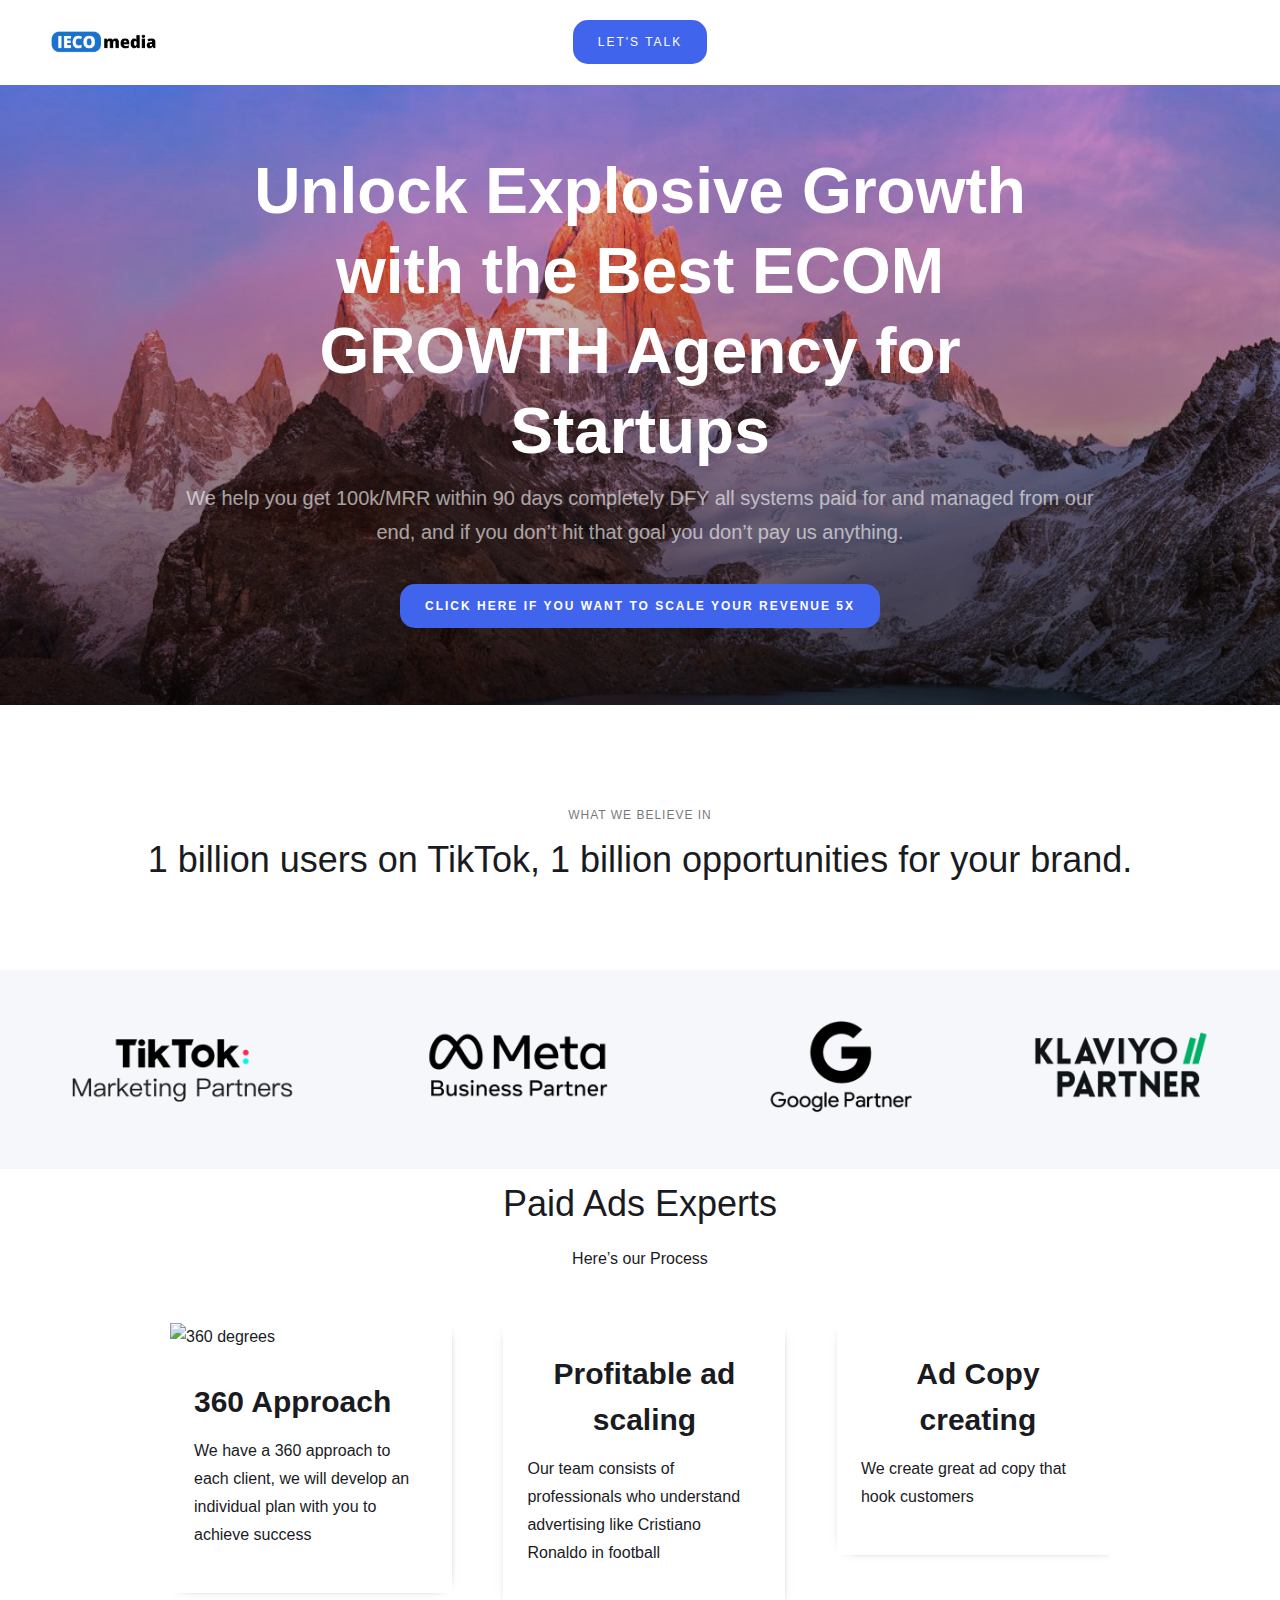
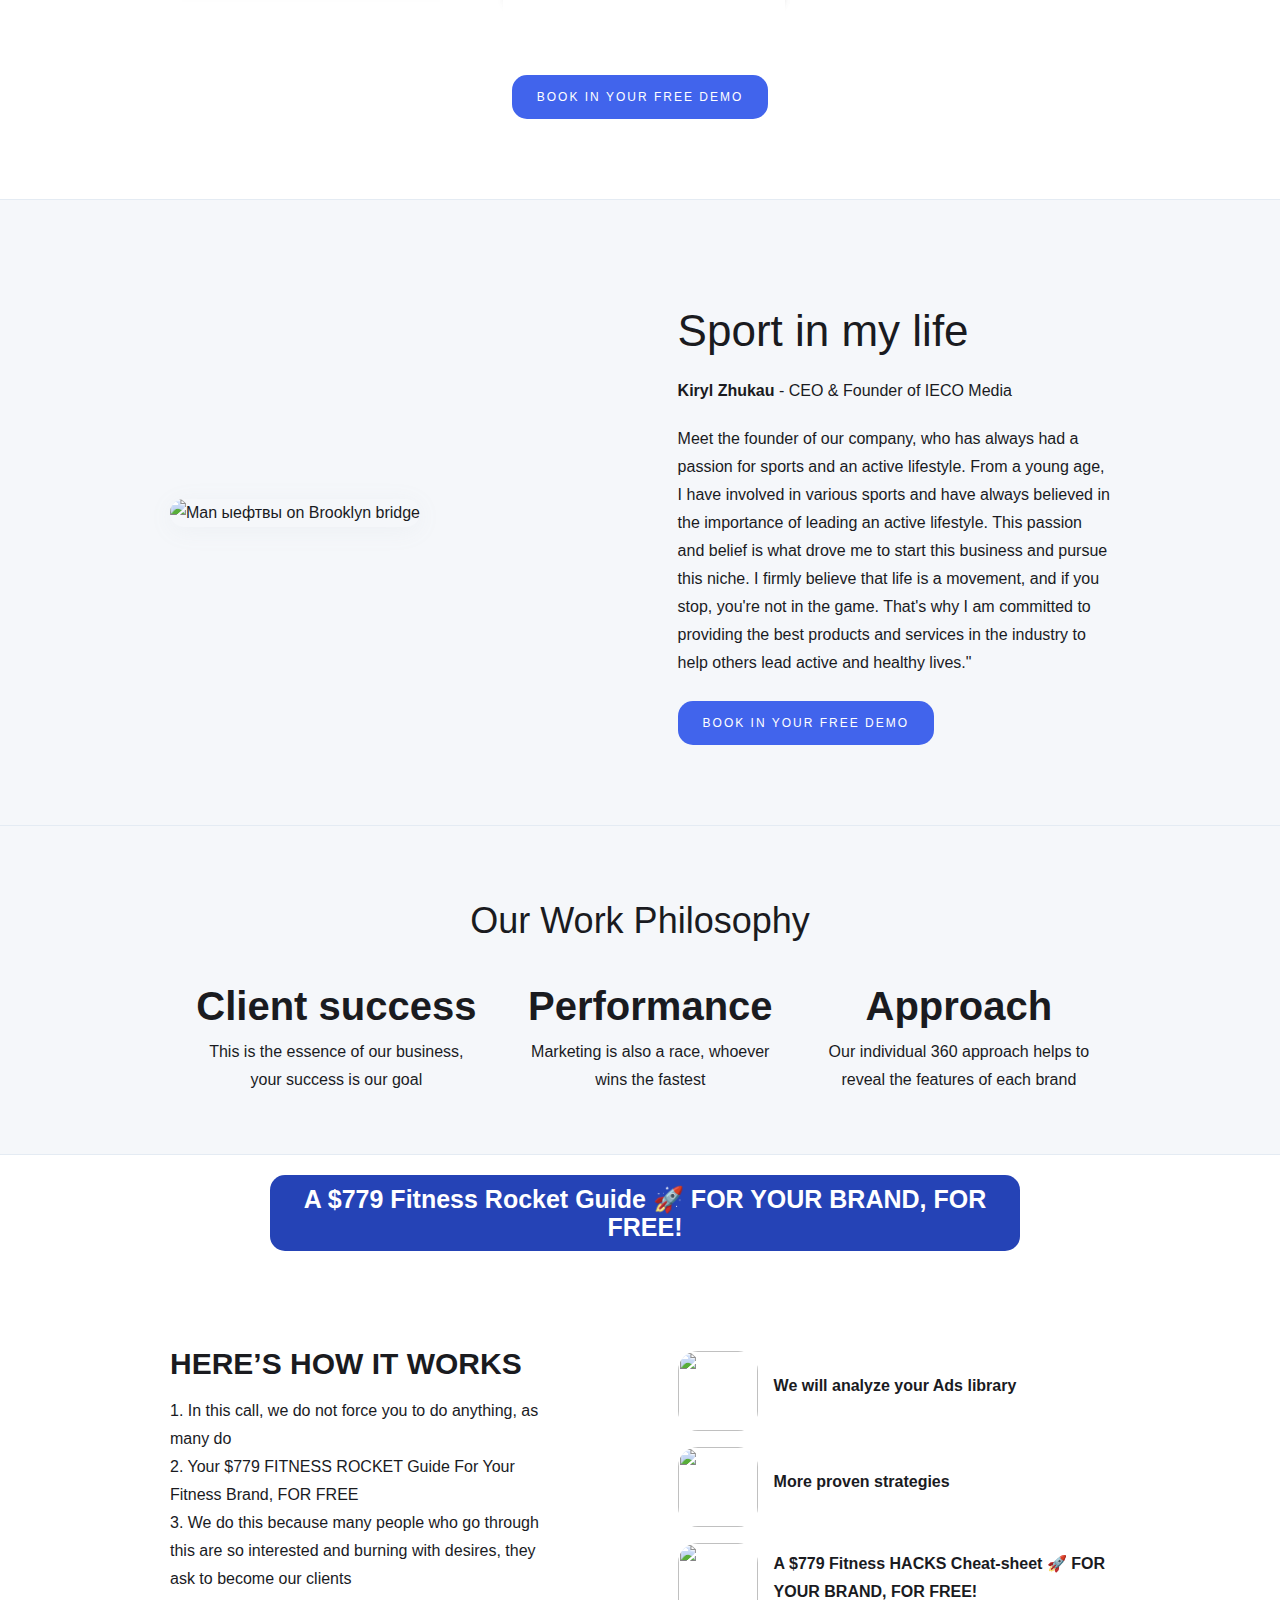
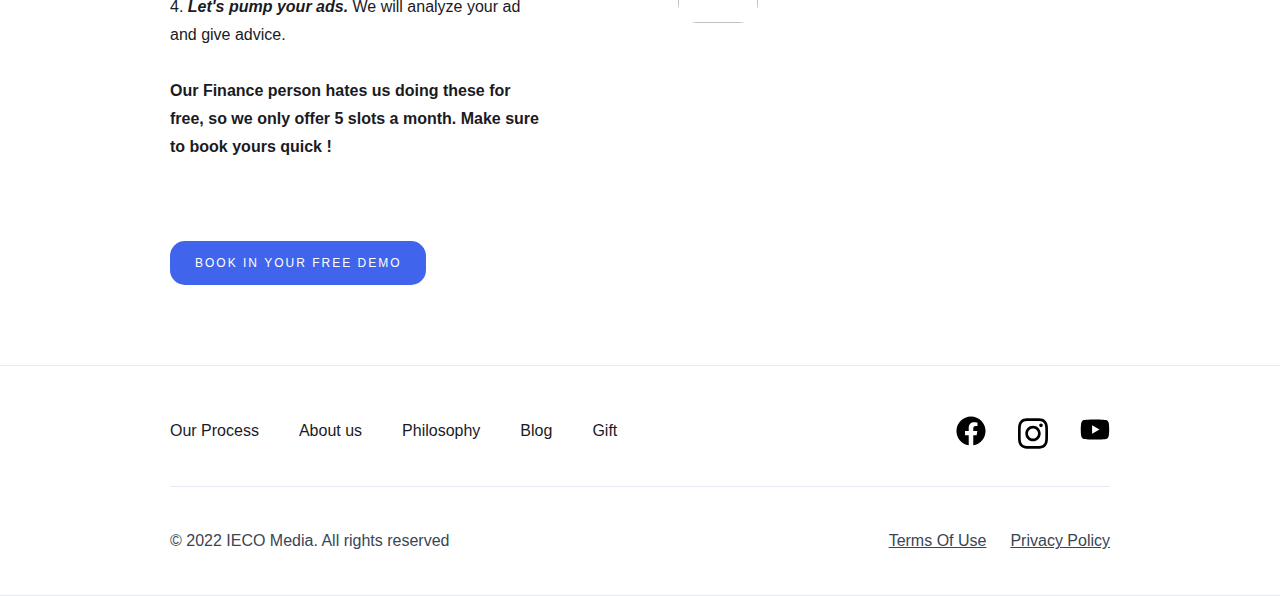
==== commit 3c606bb2: "Update index.html" ====
--- a/index.html
+++ b/index.html
@@ -93,9 +93,7 @@
             <div class="intro-content cc-homepage">
                 <div class="intro-text">
                     <div class="heading-jumbo">Unlock Explosive Growth with the Best ECOM GROWTH Agency for Startups</div>
-                    <div class="paragraph-bigger cc-bigger-white-light">Helping fitness nutrition brands scale to
-                        7&amp;8-figures in revenue and add positive emotions to the lives of their customers using the
-                        power of <b>TikTok Ads</b><br /></div>
+                    <div class="paragraph-bigger cc-bigger-white-light">We help you get 100k/MRR within 90 days completely DFY all systems paid for and managed from our end, and if you don’t hit that goal you don’t pay us anything.</div>
                 </div><a href="./demo" class="button demo w-inline-block">
                     <div class="text-block">Click here if you want to scale your revenue 5x</div>
                 </a>
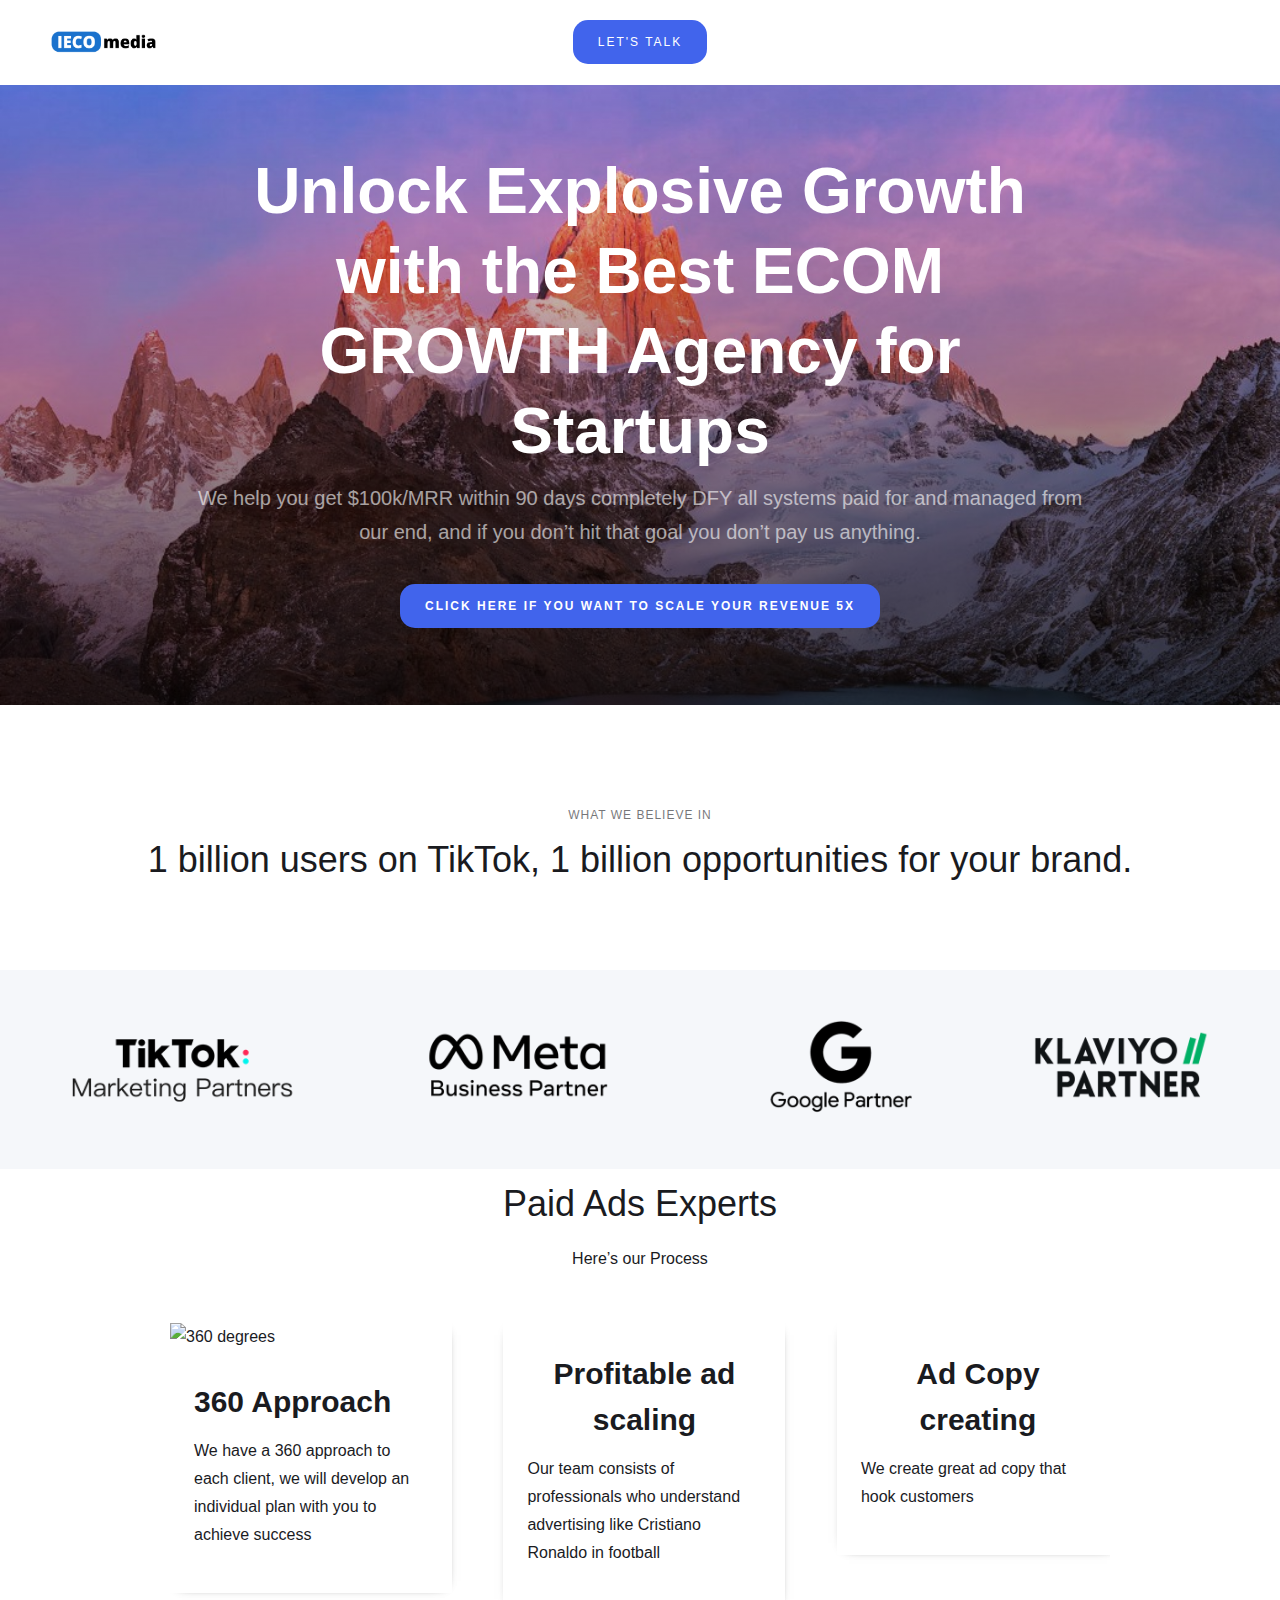
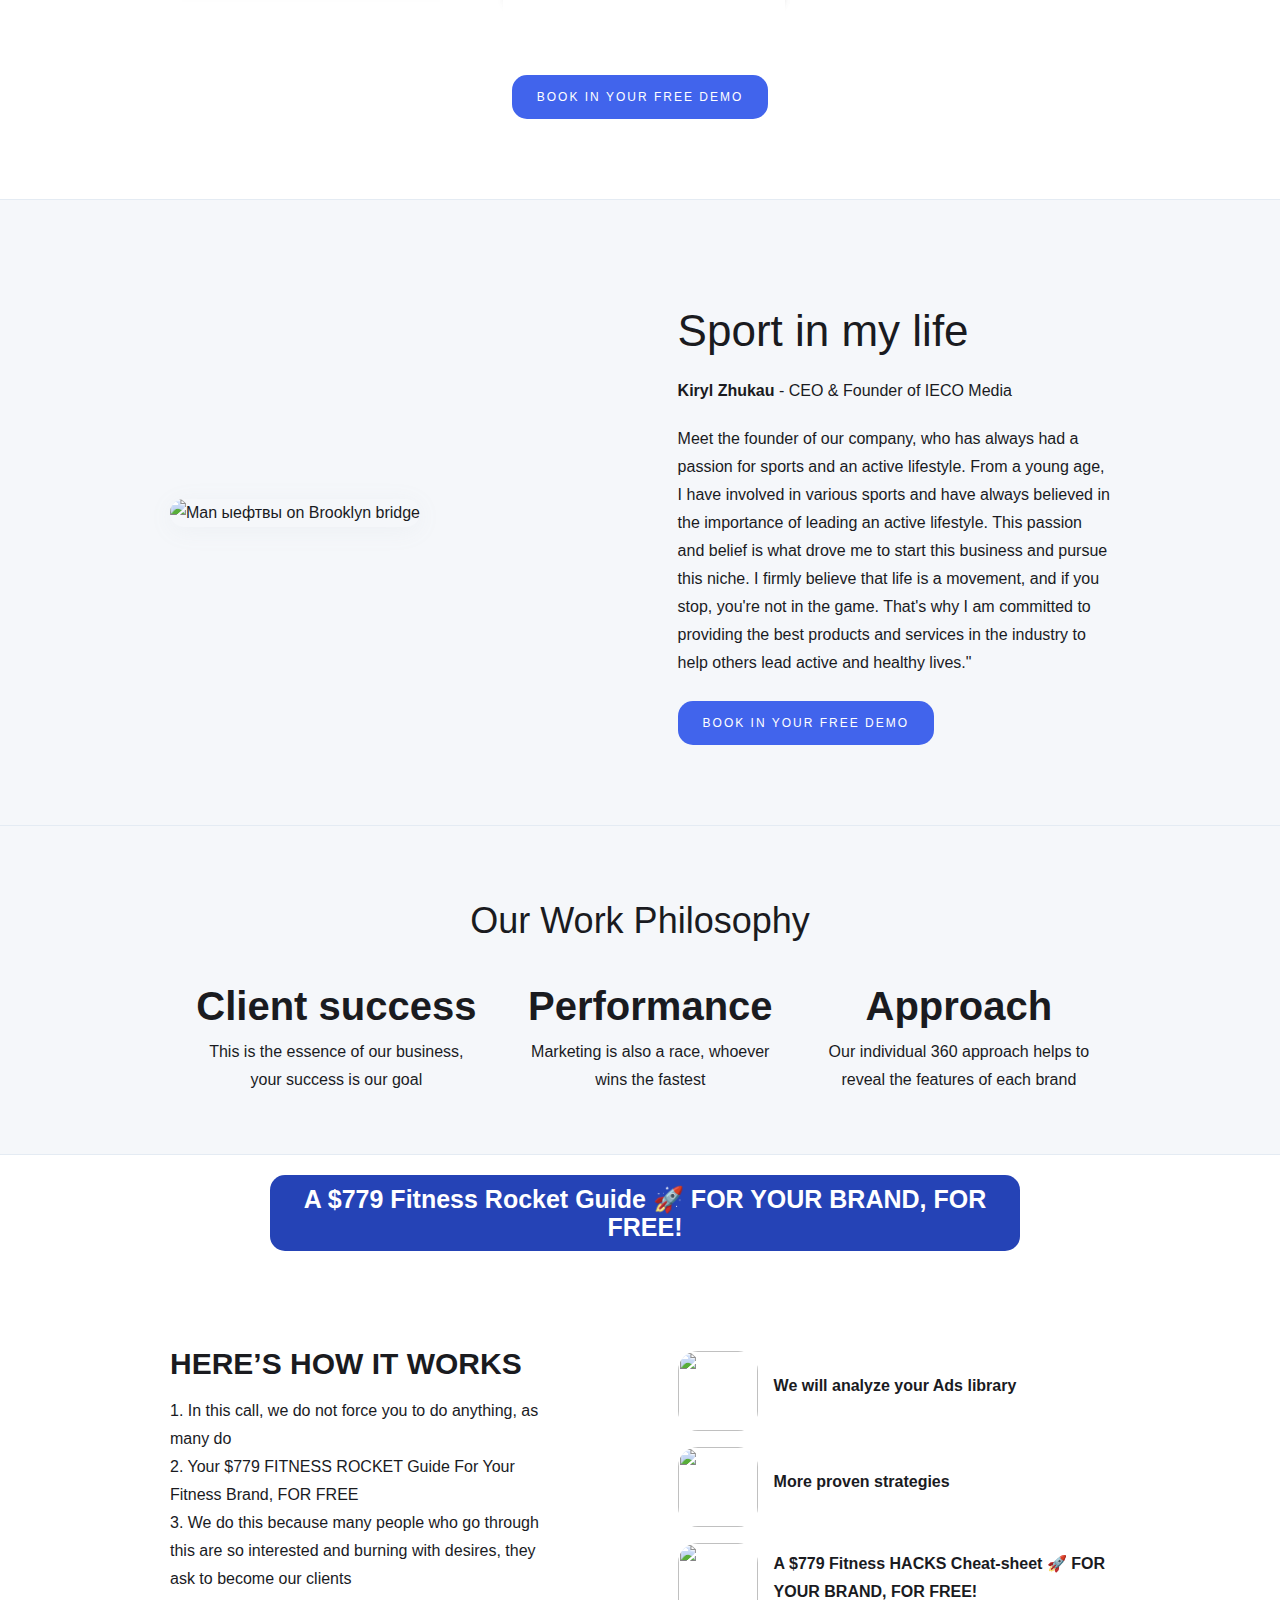
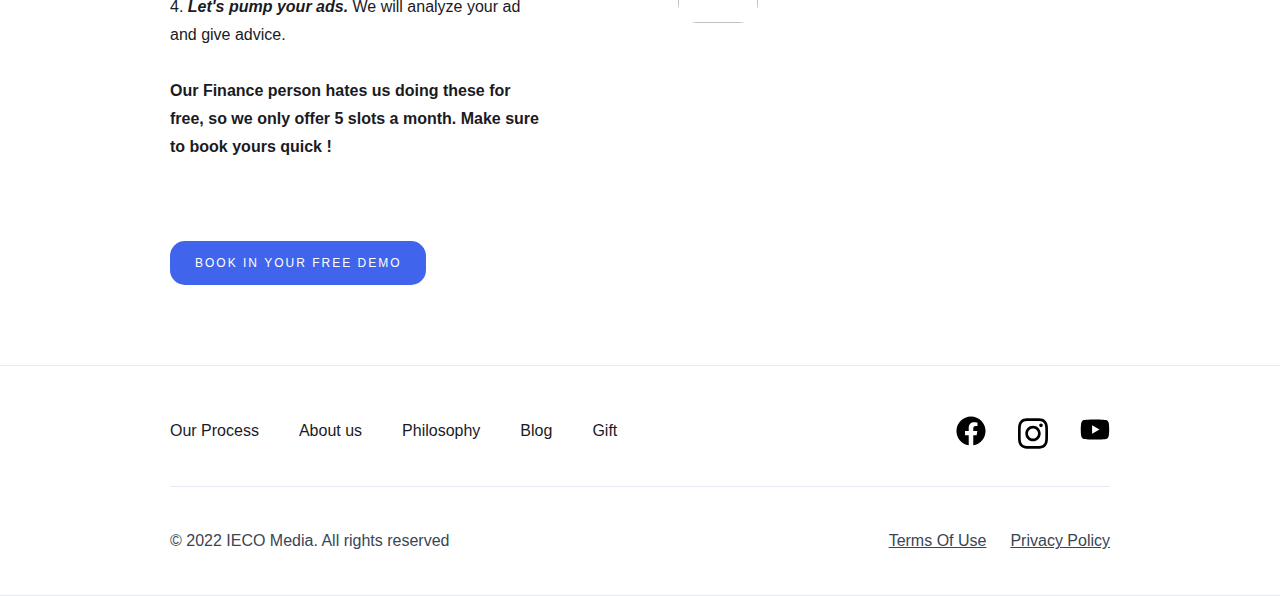
==== commit 6b52c9ff: "Update index.html" ====
--- a/index.html
+++ b/index.html
@@ -93,7 +93,7 @@
             <div class="intro-content cc-homepage">
                 <div class="intro-text">
                     <div class="heading-jumbo">Unlock Explosive Growth with the Best ECOM GROWTH Agency for Startups</div>
-                    <div class="paragraph-bigger cc-bigger-white-light">We help you get 100k/MRR within 90 days completely DFY all systems paid for and managed from our end, and if you don’t hit that goal you don’t pay us anything.</div>
+                    <div class="paragraph-bigger cc-bigger-white-light">We help you get $100k/MRR within 90 days completely DFY all systems paid for and managed from our end, and if you don’t hit that goal you don’t pay us anything.</div>
                 </div><a href="./demo" class="button demo w-inline-block">
                     <div class="text-block">Click here if you want to scale your revenue 5x</div>
                 </a>
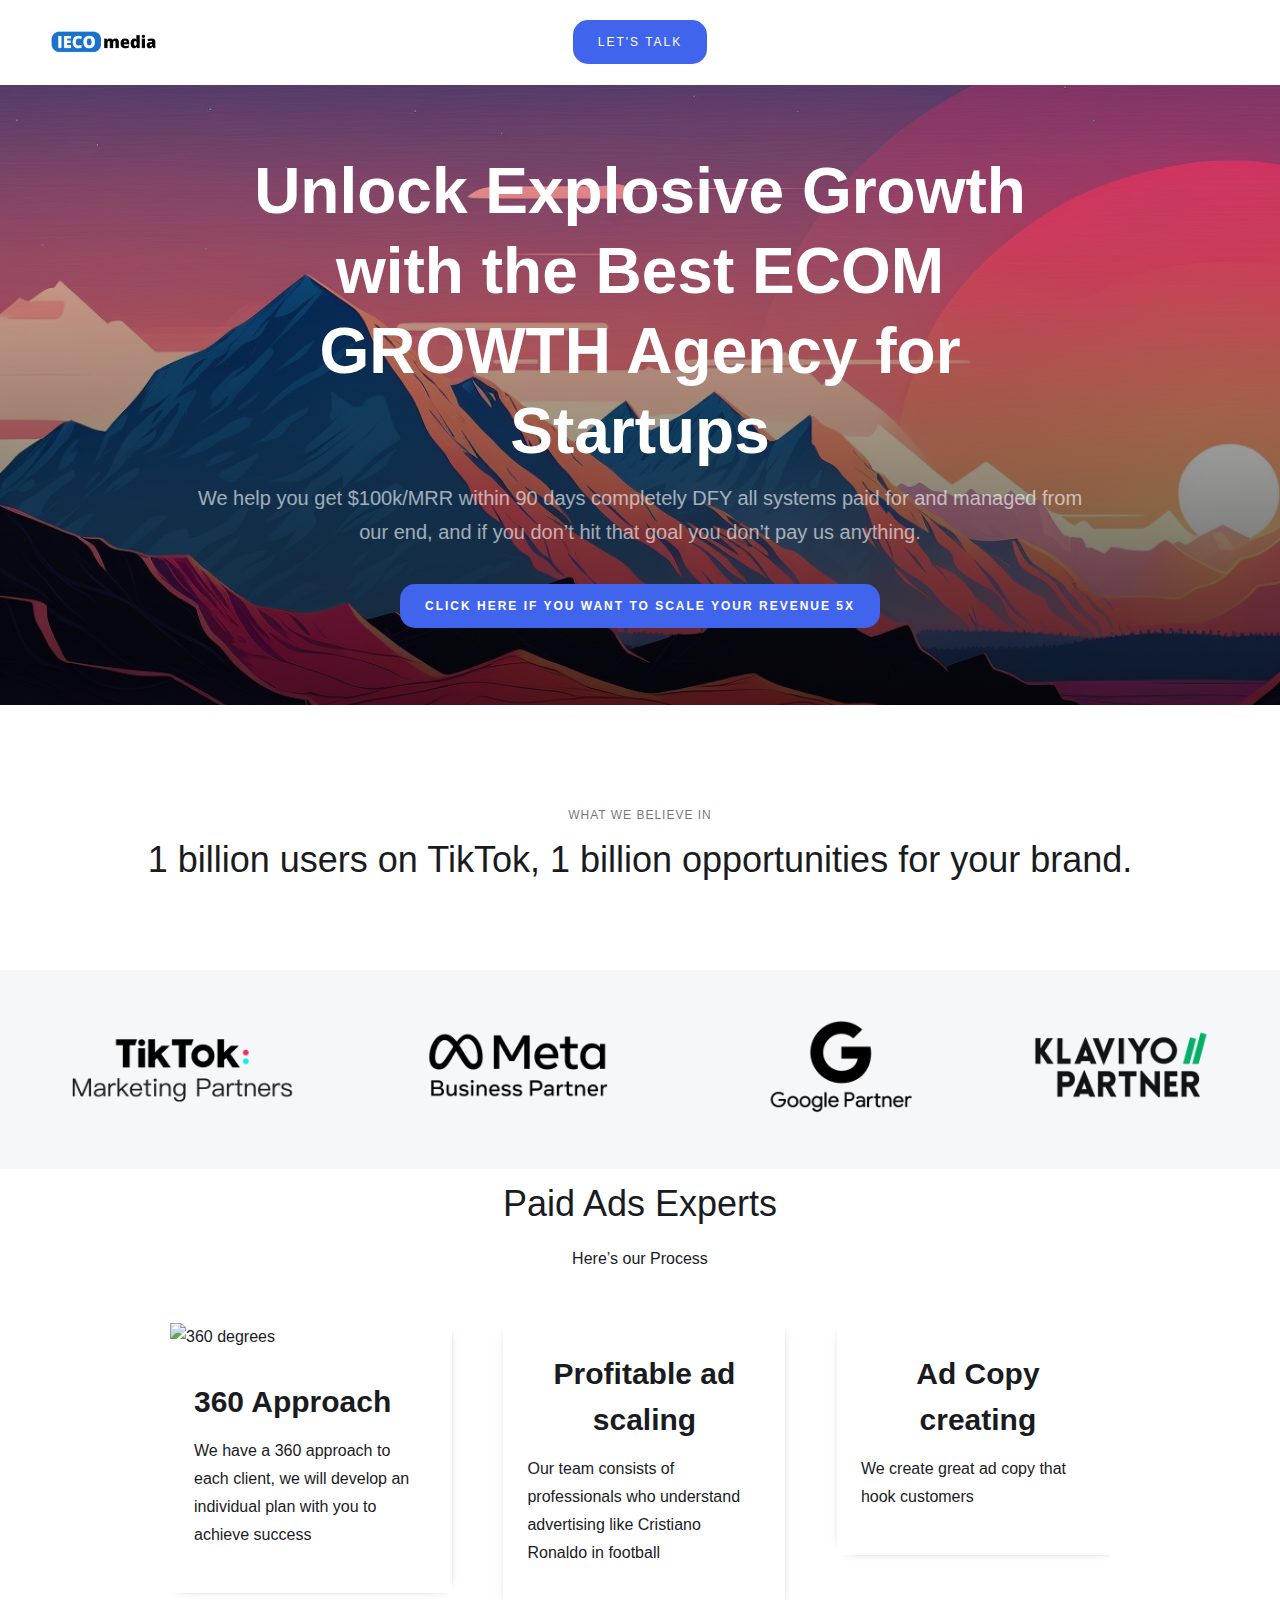
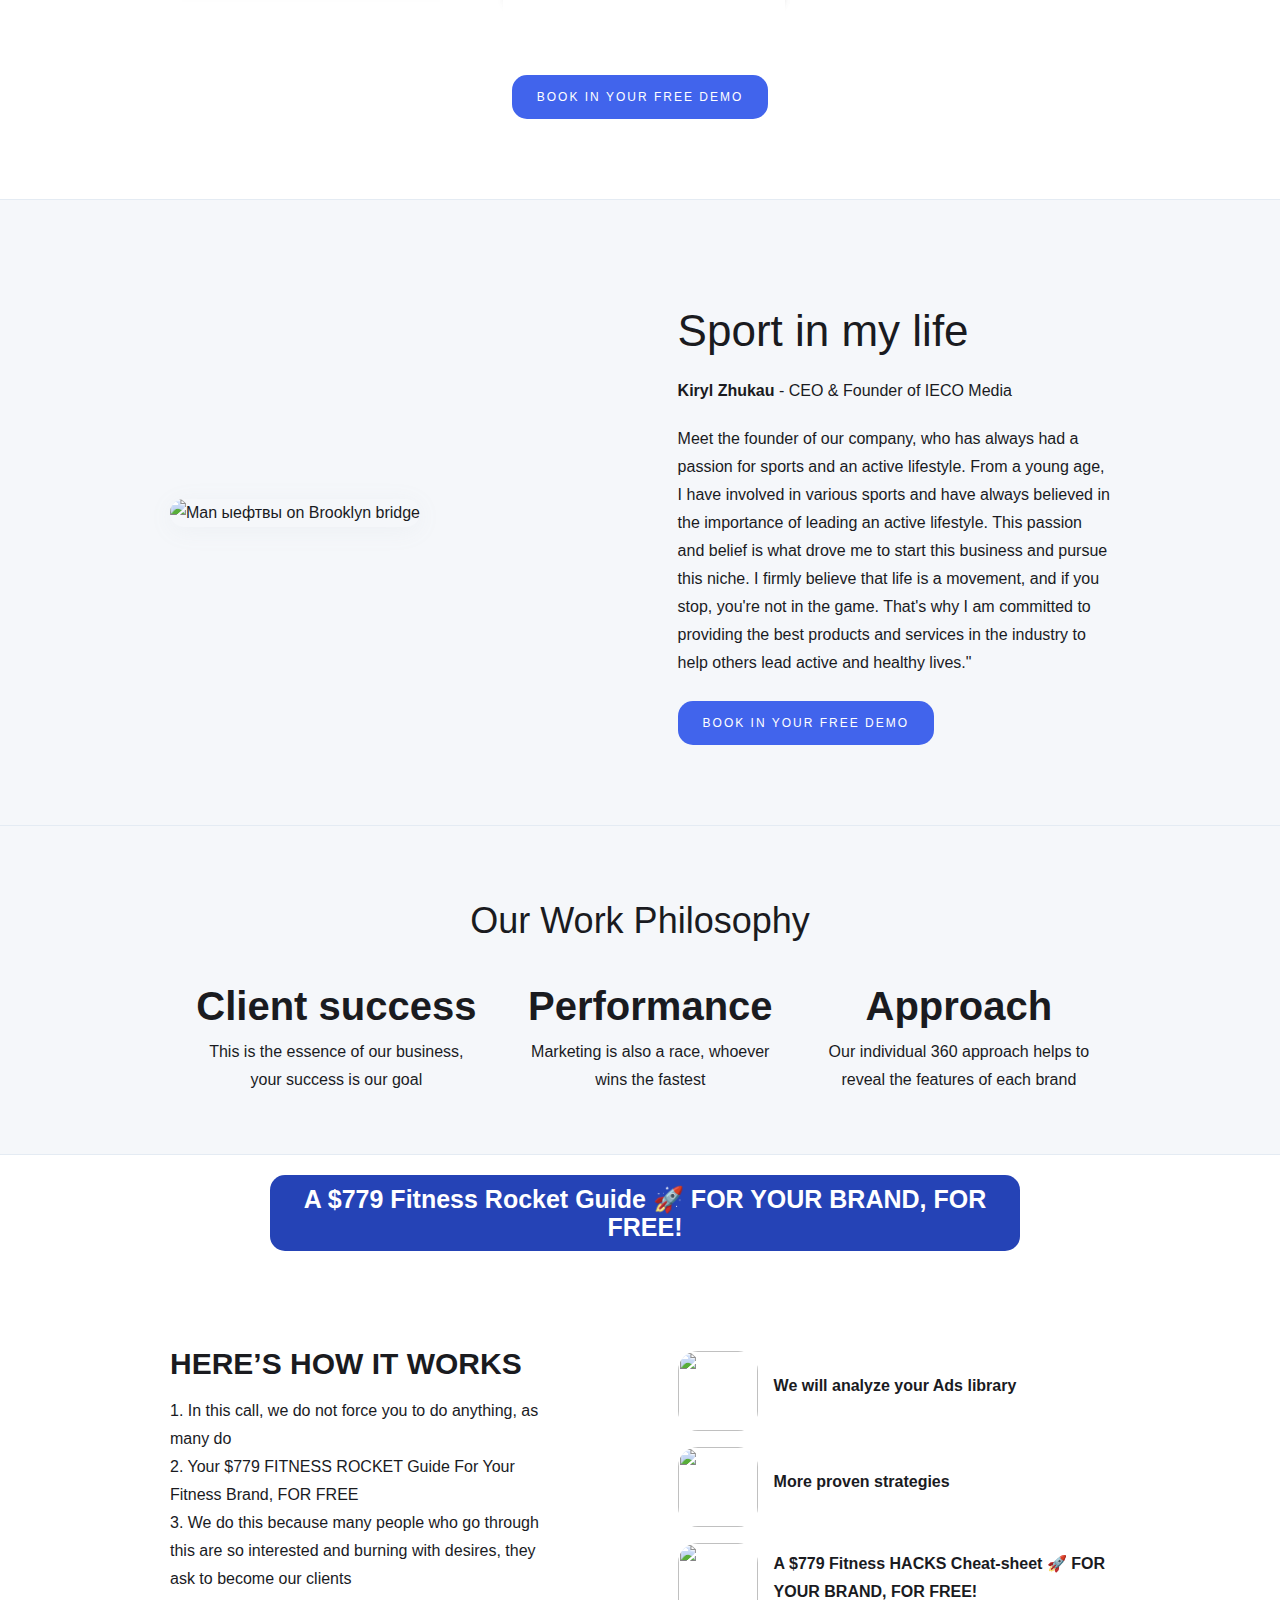
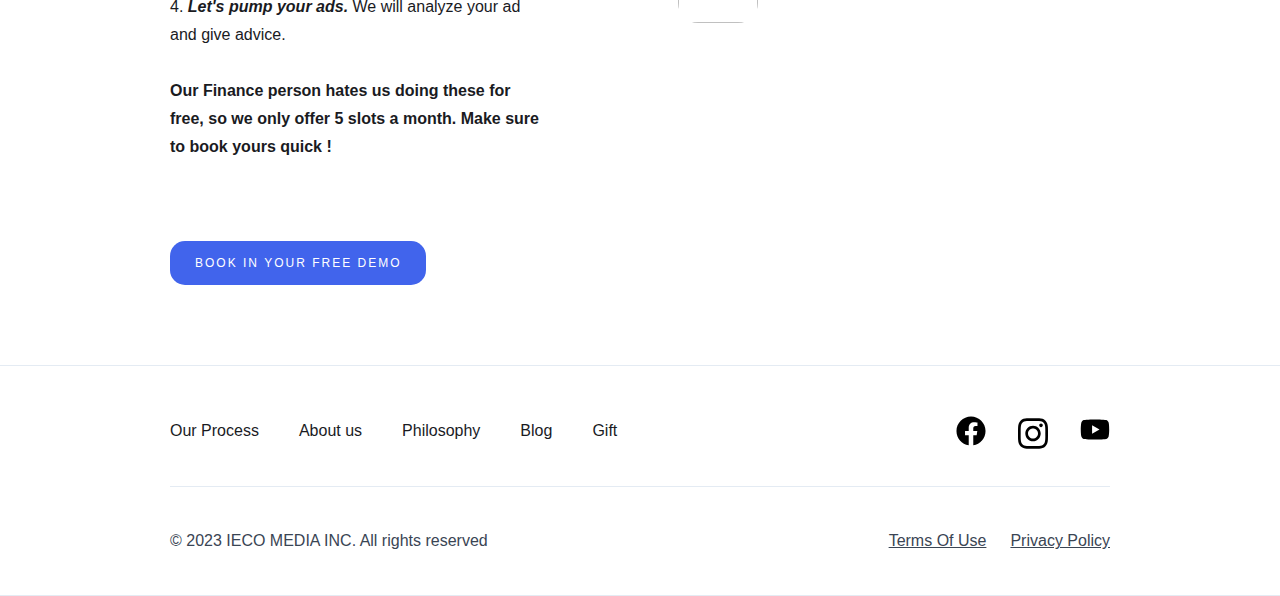
==== commit 6305cdb3: "copyright change on 2023" ====
--- a/index.html
+++ b/index.html
@@ -282,7 +282,7 @@
                 </div>
                 <div class="footer-divider-two"></div>
                 <div class="footer-bottom">
-                    <div class="footer-copyright">© 2022 IECO Media. All rights reserved</div>
+                    <div class="footer-copyright">© 2023 IECO MEDIA INC. All rights reserved</div>
                     <div class="footer-legal-block"><a href="#" class="footer-legal-link">Terms Of Use</a><a href="#"
                             class="footer-legal-link">Privacy Policy</a></div>
                 </div>
--- a/styles/styles.css
+++ b/styles/styles.css
@@ -653,8 +653,8 @@
      -ms-flex-align: center;
      align-items: center;
      background-color: transparent;
-     background-image: -webkit-gradient(linear, left top, left bottom, from(transparent), to(rgba(0, 0, 0, 0.68))), url(".././images/photos/1_cGZF-4g_DbSgUsE3yjmphA.jpeg");
-     background-image: linear-gradient(180deg, transparent, rgba(0, 0, 0, 0.68)), url(".././images/photos/1_cGZF-4g_DbSgUsE3yjmphA.jpeg");
+     background-image: -webkit-gradient(linear, left top, left bottom, from(transparent), to(rgba(0, 0, 0, 0.68))), url(".././images/photos/sunset.png");
+     background-image: linear-gradient(180deg, transparent, rgba(0, 0, 0, 0.68)), url(".././images/photos/sunset.png");
      background-position: 0px 0px, 0px 0px;
      background-size: auto, cover;
      background-attachment: scroll, fixed;
@@ -3677,7 +3677,7 @@
        height: 450px;
        min-height: 450px;
        margin-bottom: 20px;
-       padding-top: 0px;
+       padding-top: 25px;
      }
    
      .status-message.cc-no-data {
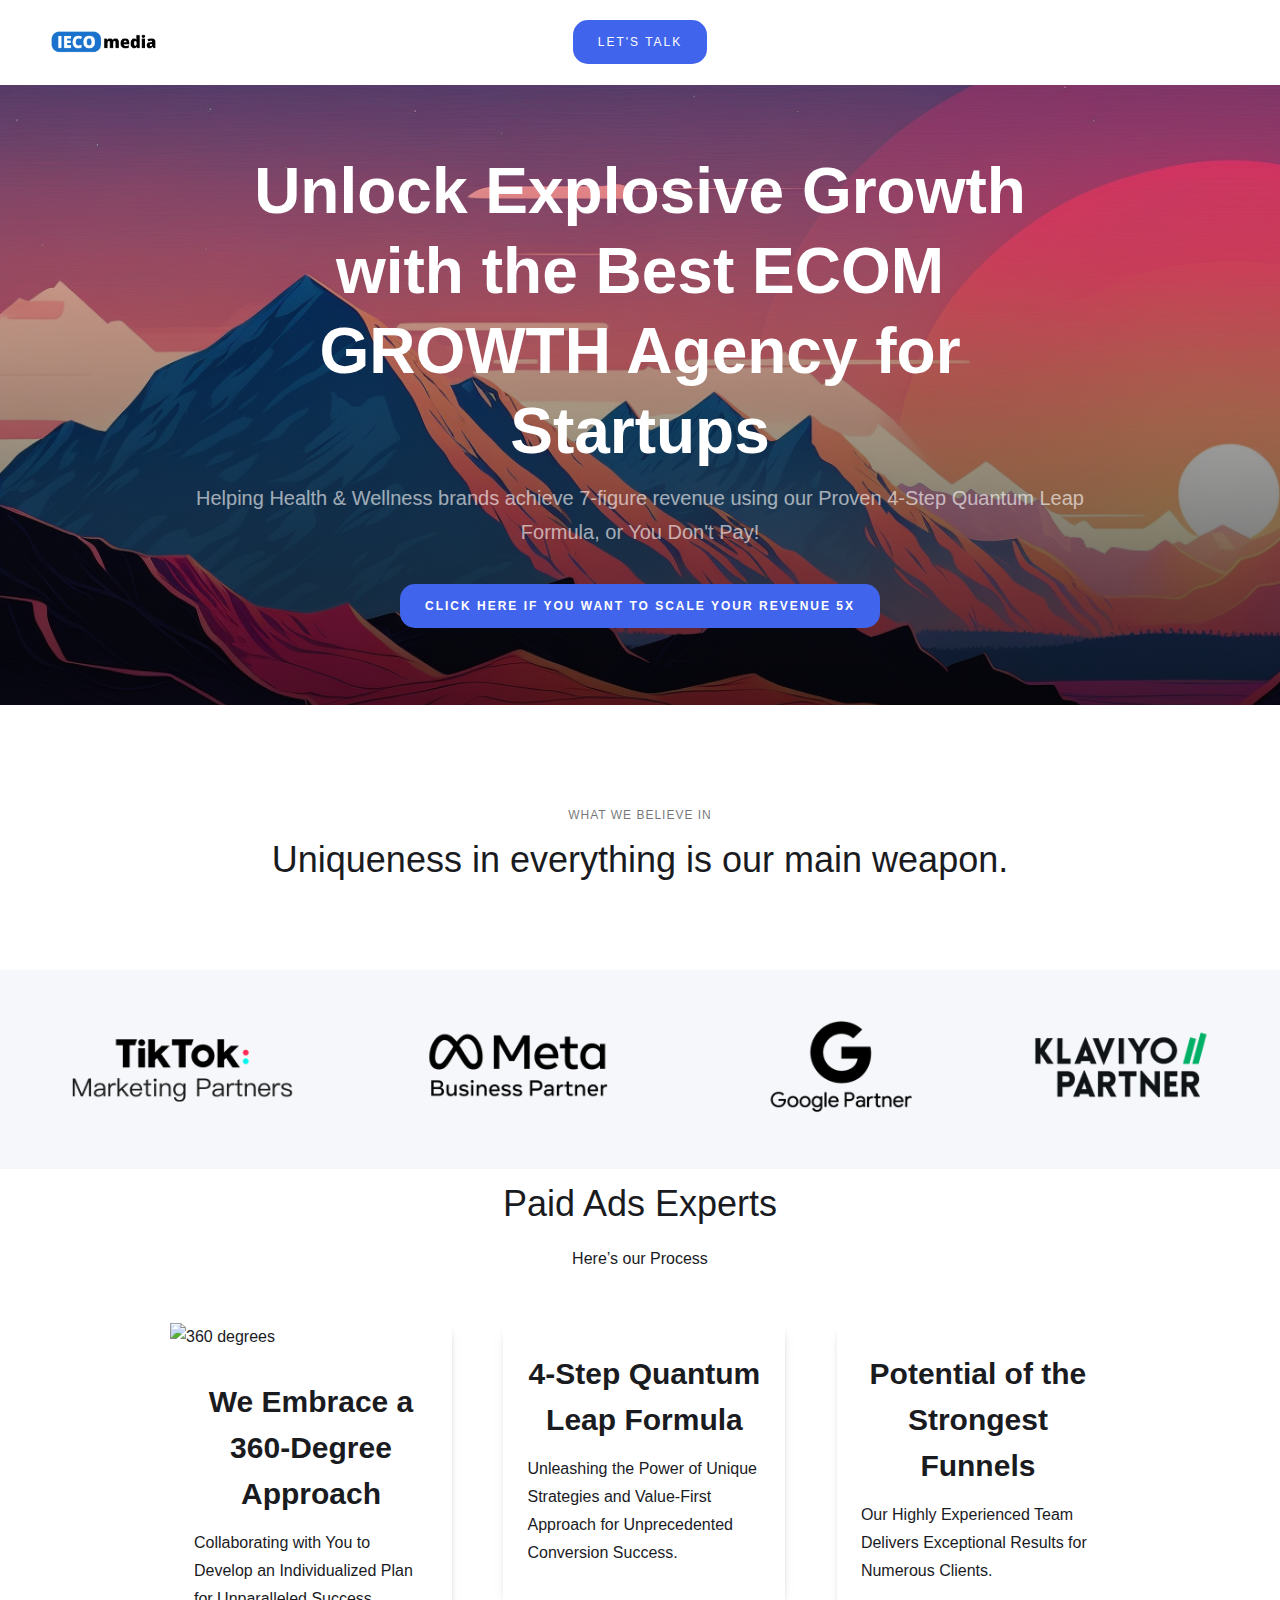
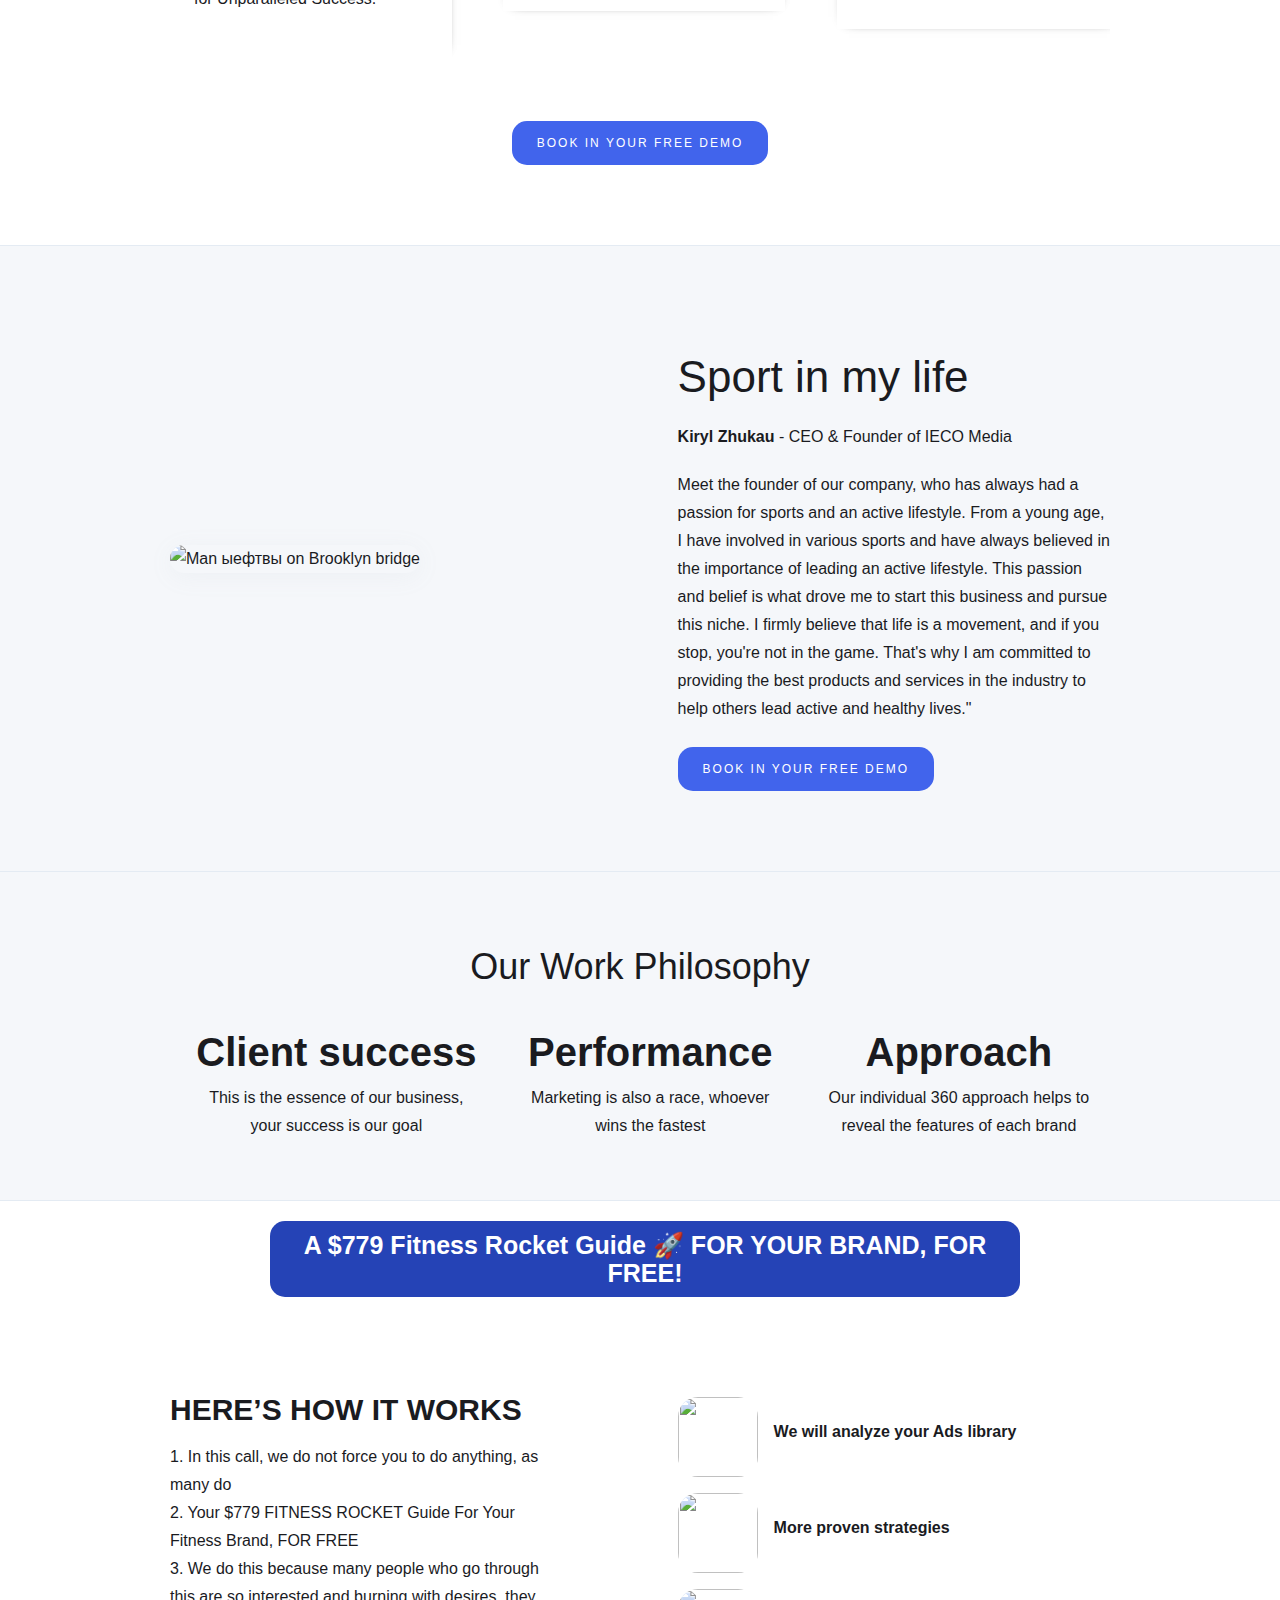
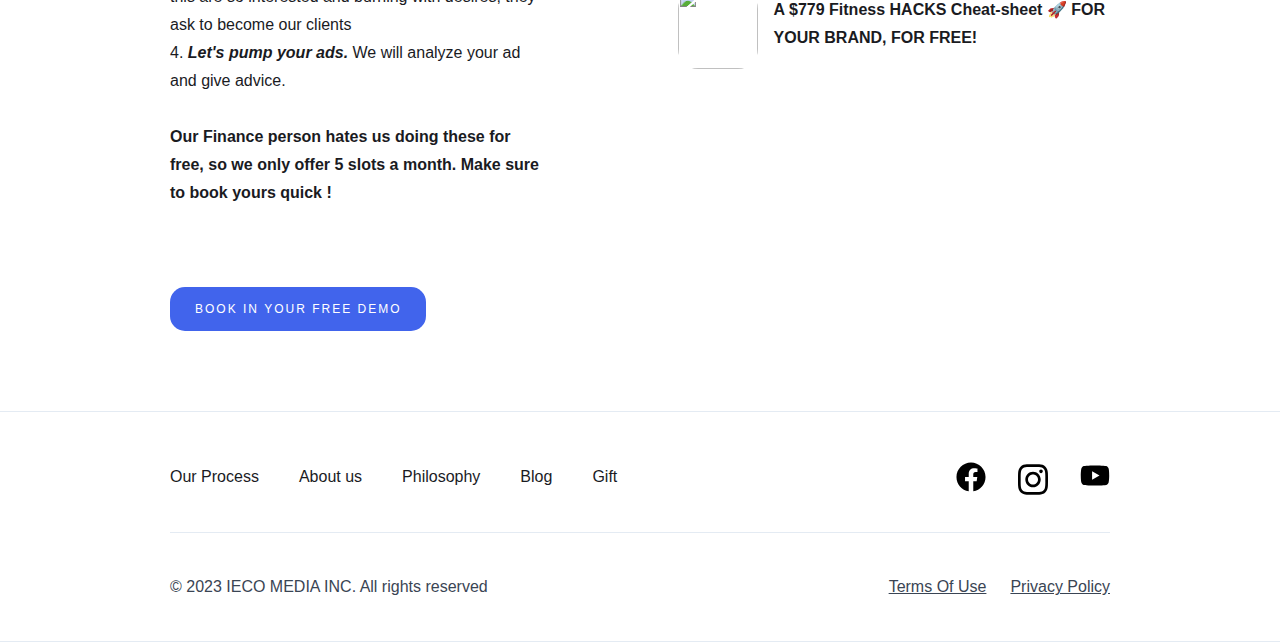
==== commit 207b0c19: "Update index.html - Cards, goal, mission changings" ====
--- a/index.html
+++ b/index.html
@@ -39,28 +39,7 @@
         }(window, document);
     </script>
     <link rel="icon" href="./images/IECO_fav.png">
-    <script type="text/javascript">
-        ! function (f, b, e, v, n, t, s) {
-            if (f.fbq) return;
-            n = f.fbq = function () {
-                n.callMethod ? n.callMethod.apply(n, arguments) : n.queue.push(arguments)
-            };
-            if (!f._fbq) f._fbq = n;
-            n.push = n;
-            n.loaded = !0;
-            n.version = '2.0';
-            n.agent = 'plwebflow';
-            n.queue = [];
-            t = b.createElement(e);
-            t.async = !0;
-            t.src = v;
-            s = b.getElementsByTagName(e)[0];
-            s.parentNode.insertBefore(t, s)
-        }(window, document, 'script', 'https://connect.facebook.net/en_US/fbevents.js');
-        fbq('init', '1559720177815161');
-        fbq('track', 'PageView');
-    </script>
-    <meta name="facebook-domain-verification" content="s95sk6ox5u6h3z2lznhei48s10n6o3" />
+    
     <script>
 !function (w, d, t) {
   w.TiktokAnalyticsObject=t;var ttq=w[t]=w[t]||[];ttq.methods=["page","track","identify","instances","debug","on","off","once","ready","alias","group","enableCookie","disableCookie"],ttq.setAndDefer=function(t,e){t[e]=function(){t.push([e].concat(Array.prototype.slice.call(arguments,0)))}};for(var i=0;i<ttq.methods.length;i++)ttq.setAndDefer(ttq,ttq.methods[i]);ttq.instance=function(t){for(var e=ttq._i[t]||[],n=0;n<ttq.methods.length;n++)ttq.setAndDefer(e,ttq.methods[n]);return e},ttq.load=function(e,n){var i="https://analytics.tiktok.com/i18n/pixel/events.js";ttq._i=ttq._i||{},ttq._i[e]=[],ttq._i[e]._u=i,ttq._t=ttq._t||{},ttq._t[e]=+new Date,ttq._o=ttq._o||{},ttq._o[e]=n||{};var o=document.createElement("script");o.type="text/javascript",o.async=!0,o.src=i+"?sdkid="+e+"&lib="+t;var a=document.getElementsByTagName("script")[0];a.parentNode.insertBefore(o,a)};
@@ -69,6 +48,23 @@
   ttq.page();
 }(window, document, 'ttq');
 </script>
+    <!-- Meta Pixel Code -->
+<script>
+!function(f,b,e,v,n,t,s)
+{if(f.fbq)return;n=f.fbq=function(){n.callMethod?
+n.callMethod.apply(n,arguments):n.queue.push(arguments)};
+if(!f._fbq)f._fbq=n;n.push=n;n.loaded=!0;n.version='2.0';
+n.queue=[];t=b.createElement(e);t.async=!0;
+t.src=v;s=b.getElementsByTagName(e)[0];
+s.parentNode.insertBefore(t,s)}(window, document,'script',
+'https://connect.facebook.net/en_US/fbevents.js');
+fbq('init', '999577147872481');
+fbq('track', 'PageView');
+</script>
+<noscript><img height="1" width="1" style="display:none"
+src="https://www.facebook.com/tr?id=999577147872481&ev=PageView&noscript=1"
+/></noscript>
+<!-- End Meta Pixel Code -->
 </head>
 
 <body>
@@ -93,7 +89,7 @@
             <div class="intro-content cc-homepage">
                 <div class="intro-text">
                     <div class="heading-jumbo">Unlock Explosive Growth with the Best ECOM GROWTH Agency for Startups</div>
-                    <div class="paragraph-bigger cc-bigger-white-light">We help you get $100k/MRR within 90 days completely DFY all systems paid for and managed from our end, and if you don’t hit that goal you don’t pay us anything.</div>
+                    <div class="paragraph-bigger cc-bigger-white-light">Helping Health & Wellness brands achieve 7-figure revenue using our Proven 4-Step Quantum Leap Formula, or You Don't Pay!</div>
                 </div><a href="./demo" class="button demo w-inline-block">
                     <div class="text-block">Click here if you want to scale your revenue 5x</div>
                 </a>
@@ -105,7 +101,7 @@
         <div class="motto-wrap">
             <div class="container">
                 <div class="label cc-light">What we believe in</div>
-                <div id="aboutus" class="heading-jumbo-small">1 billion users on TikTok, 1 billion opportunities for your brand.<br /></div>
+                <div id="aboutus" class="heading-jumbo-small">Uniqueness in everything is our main weapon.<br /></div>
             </div>
         </div>
         
@@ -133,9 +129,8 @@
                                     sizes="(max-width: 479px) 94vw, (max-width: 991px) 43vw, (max-width: 1439px) 28vw, 282px"
                                     alt="360 degrees" class="team-member-image-two" />
                                 <div class="team-block-info">
-                                    <h3 class="team-member-name-two">360 Approach</h3>
-                                    <p class="team-member-text">We have a 360 approach to each client, we will develop
-                                        an individual plan with you to achieve success</p>
+                                    <h3 class="team-member-name-two">We Embrace a 360-Degree Approach</h3>
+                                    <p class="team-member-text">Collaborating with You to Develop an Individualized Plan for Unparalleled Success.</p>
                                 </div>
                             </div>
                         </div>
@@ -147,9 +142,8 @@
                                     sizes="(max-width: 479px) 94vw, (max-width: 991px) 43vw, (max-width: 1439px) 28vw, 282px"
                                     alt="" class="team-member-image-two" />
                                 <div class="team-block-info">
-                                    <h3 class="team-member-name-two">Profitable ad scaling</h3>
-                                    <p class="team-member-text">Our team consists of professionals who understand
-                                        advertising like Cristiano Ronaldo in football</p>
+                                    <h3 class="team-member-name-two">4-Step Quantum Leap Formula</h3>
+                                    <p class="team-member-text">Unleashing the Power of Unique Strategies and Value-First Approach for Unprecedented Conversion Success.</p>
                                 </div>
                             </div>
                         </div>
@@ -161,8 +155,8 @@
                                     sizes="(max-width: 479px) 94vw, (max-width: 991px) 43vw, (max-width: 1439px) 28vw, 282px"
                                     alt="" class="team-member-image-two" />
                                 <div class="team-block-info">
-                                    <h3 class="team-member-name-two">Ad Copy creating</h3>
-                                    <p class="team-member-text">We create great ad copy that hook customers</p>
+                                    <h3 class="team-member-name-two">Potential of the Strongest Funnels</h3>
+                                    <p class="team-member-text">Our Highly Experienced Team Delivers Exceptional Results for Numerous Clients.</p>
                                 </div>
                             </div>
                         </div>
